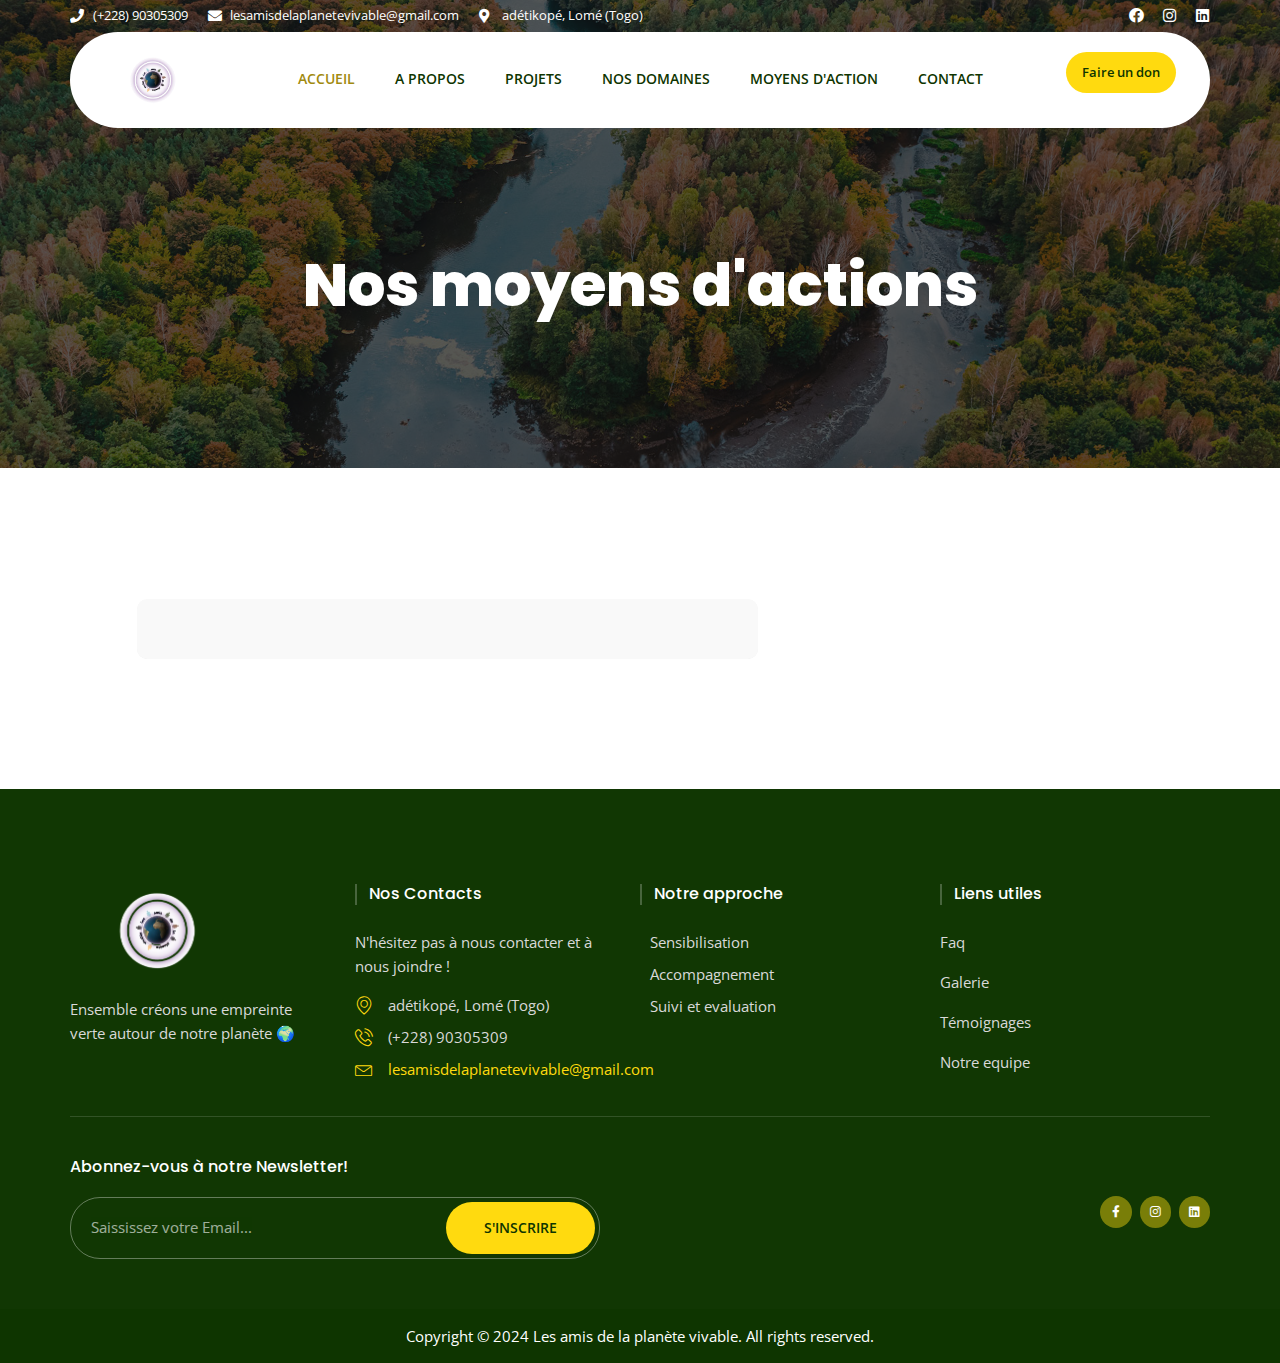
==== approches.html @ 86dd542f "pusher" ====
<!doctype html>
<html lang="en-US">
<head>
	<meta charset="UTF-8">
	<meta name="viewport" content="width=device-width, initial-scale=1">
    <meta http-equiv="content-type" content="text/html;charset=UTF-8" />
    <meta name='robots' content='max-image-preview:large' />
    <meta name="generator" content="WordPress 6.5.3" />
    <meta name="generator" content="WooCommerce 8.8.3" />
    <meta name="msapplication-TileImage" content="https://demo.bosathemes.com/environ/wp-content/uploads/sites/32/2022/08/environ-fabicon-300x300.png" />
    <meta name="generator" content="Elementor 3.21.5; features: e_optimized_assets_loading, e_optimized_css_loading, additional_custom_breakpoints; settings: css_print_method-external, google_font-enabled, font_display-auto">
	<title>APV - méthodes d'approches</title>
    <link rel="profile" href="https://gmpg.org/xfn/11">
    <link rel="alternate" type="application/rss+xml" title="Environ - Environment Charity Elementor Template Kit &raquo; Feed" href="../../feed/index.html" />
    <link rel='stylesheet' id='template-kit-export-css' href='wp-content/plugins/template-kit-export/public/assets/css/template-kit-export-public.min365c.css?ver=1.0.21' media='all' />
    <link rel='stylesheet' id='woocommerce-layout-css' href='wp-content/plugins/woocommerce/assets/css/woocommerce-layout27f0.css?ver=8.8.3' media='all' />
    <link rel='stylesheet' id='woocommerce-smallscreen-css' href='wp-content/plugins/woocommerce/assets/css/woocommerce-smallscreen27f0.css?ver=8.8.3' media='only screen and (max-width: 768px)' />
    <link rel='stylesheet' id='woocommerce-general-css' href='wp-content/plugins/woocommerce/assets/css/woocommerce27f0.css?ver=8.8.3' media='all' />
    <link rel='stylesheet' id='hello-elementor-css' href='wp-content/themes/hello-elementor/style.min41fe.css?ver=3.0.1' media='all' />
    <link rel='stylesheet' id='hello-elementor-theme-style-css' href='wp-content/themes/hello-elementor/theme.min41fe.css?ver=3.0.1' media='all' />
    <link rel='stylesheet' id='hello-elementor-header-footer-css' href='wp-content/themes/hello-elementor/header-footer.min41fe.css?ver=3.0.1' media='all' />
    <link rel='stylesheet' id='elementor-frontend-css' href='wp-content/plugins/elementor/assets/css/frontend-lite.min63aa.css?ver=3.21.5' media='all' />
    <link rel='stylesheet' id='elementor-post-17-css' href='wp-content/uploads/sites/32/elementor/css/post-17d940.css?ver=1673350369' media='all' />
    <link rel='stylesheet' id='elementor-icons-css' href='wp-content/plugins/elementor/assets/lib/eicons/css/elementor-icons.mind54b.css?ver=5.29.0' media='all' />
    <link rel='stylesheet' id='swiper-css' href='wp-content/plugins/elementor/assets/lib/swiper/v8/css/swiper.min94a4.css?ver=8.4.5' media='all' />
    <link rel='stylesheet' id='elementor-pro-css' href='wp-content/plugins/elementor-pro/assets/css/frontend-lite.min08e6.css?ver=3.21.2' media='all' />
    <link rel='stylesheet' id='elementor-post-519-css' href='wp-content/uploads/sites/32/elementor/css/post-519827a.css?ver=1673796291' media='all' />
    <link rel='stylesheet' id='elementor-post-50-css' href='wp-content/uploads/sites/32/elementor/css/post-505482.css?ver=1673350370' media='all' />
    <link rel='stylesheet' id='elementor-post-53-css' href='wp-content/uploads/sites/32/elementor/css/post-535482.css?ver=1673350370' media='all' />
    <link rel='stylesheet' id='elementor-icons-ekiticons-css' href='wp-content/plugins/elementskit-lite/modules/elementskit-icon-pack/assets/css/ekiticonsaeb9.css?ver=3.1.4' media='all' />
    <link rel='stylesheet' id='ekit-widget-styles-css' href='wp-content/plugins/elementskit-lite/widgets/init/assets/css/widget-stylesaeb9.css?ver=3.1.4' media='all' />
    <link rel='stylesheet' id='ekit-responsive-css' href='wp-content/plugins/elementskit-lite/widgets/init/assets/css/responsiveaeb9.css?ver=3.1.4' media='all' />
    <link rel='stylesheet' id='google-fonts-1-css' href='https://fonts.googleapis.com/css?family=Poppins%3A100%2C100italic%2C200%2C200italic%2C300%2C300italic%2C400%2C400italic%2C500%2C500italic%2C600%2C600italic%2C700%2C700italic%2C800%2C800italic%2C900%2C900italic%7COpen+Sans%3A100%2C100italic%2C200%2C200italic%2C300%2C300italic%2C400%2C400italic%2C500%2C500italic%2C600%2C600italic%2C700%2C700italic%2C800%2C800italic%2C900%2C900italic&amp;display=auto&amp;ver=6.5.3' media='all' />
    <link rel='stylesheet' id='elementor-icons-shared-0-css' href='wp-content/plugins/elementor/assets/lib/font-awesome/css/fontawesome.min52d5.css?ver=5.15.3' media='all' />
    <link rel='stylesheet' id='elementor-icons-fa-solid-css' href='wp-content/plugins/elementor/assets/lib/font-awesome/css/solid.min52d5.css?ver=5.15.3' media='all' />
    <link rel='stylesheet' id='elementor-icons-fa-brands-css' href='wp-content/plugins/elementor/assets/lib/font-awesome/css/brands.min52d5.css?ver=5.15.3' media='all' />
    <link rel="preconnect" href="https://fonts.gstatic.com/" crossorigin><script src="wp-includes/js/jquery/jquery.minf43b.js?ver=3.7.1" id="jquery-core-js"></script>
    <link rel="icon" href="img/LGA.jpg" sizes="32x32" />
    <link rel="icon" href="img/LGA.jpg" sizes="192x192" />
    <link rel="apple-touch-icon" href="wp-content/uploads/sites/32/2022/08/environ-fabicon-300x300.png" />
    <link rel="https://api.w.org/" href="wp-json/index.html" /><link rel="EditURI" type="application/rsd+xml" title="RSD" href="../../xmlrpc0db0.html?rsd" />
    <link rel="canonical" href="index.html" />
    <link rel='shortlink' href='../../indexcc08.html?p=519' />
    <link rel="alternate" type="application/json+oembed" href="wp-json/oembed/1.0/embed3866.json?url=https%3A%2F%2Fdemo.bosathemes.com%2Fenviron%2Ftemplate-kit%2Fcareer-detail%2F" />
    <link rel="alternate" type="text/xml+oembed" href="wp-json/oembed/1.0/embed9140?url=https%3A%2F%2Fdemo.bosathemes.com%2Fenviron%2Ftemplate-kit%2Fcareer-detail%2F&amp;format=xml" />
    <script>
        window._wpemojiSettings = {"baseUrl":"https:\/\/s.w.org\/images\/core\/emoji\/15.0.3\/72x72\/","ext":".png","svgUrl":"https:\/\/s.w.org\/images\/core\/emoji\/15.0.3\/svg\/","svgExt":".svg","source":{"concatemoji":"https:\/\/demo.bosathemes.com\/environ\/wp-includes\/js\/wp-emoji-release.min.js?ver=6.5.3"}};
        !function(i,n){var o,s,e;function c(e){try{var t={supportTests:e,timestamp:(new Date).valueOf()};sessionStorage.setItem(o,JSON.stringify(t))}catch(e){}}function p(e,t,n){e.clearRect(0,0,e.canvas.width,e.canvas.height),e.fillText(t,0,0);var t=new Uint32Array(e.getImageData(0,0,e.canvas.width,e.canvas.height).data),r=(e.clearRect(0,0,e.canvas.width,e.canvas.height),e.fillText(n,0,0),new Uint32Array(e.getImageData(0,0,e.canvas.width,e.canvas.height).data));return t.every(function(e,t){return e===r[t]})}function u(e,t,n){switch(t){case"flag":return n(e,"\ud83c\udff3\ufe0f\u200d\u26a7\ufe0f","\ud83c\udff3\ufe0f\u200b\u26a7\ufe0f")?!1:!n(e,"\ud83c\uddfa\ud83c\uddf3","\ud83c\uddfa\u200b\ud83c\uddf3")&&!n(e,"\ud83c\udff4\udb40\udc67\udb40\udc62\udb40\udc65\udb40\udc6e\udb40\udc67\udb40\udc7f","\ud83c\udff4\u200b\udb40\udc67\u200b\udb40\udc62\u200b\udb40\udc65\u200b\udb40\udc6e\u200b\udb40\udc67\u200b\udb40\udc7f");case"emoji":return!n(e,"\ud83d\udc26\u200d\u2b1b","\ud83d\udc26\u200b\u2b1b")}return!1}function f(e,t,n){var r="undefined"!=typeof WorkerGlobalScope&&self instanceof WorkerGlobalScope?new OffscreenCanvas(300,150):i.createElement("canvas"),a=r.getContext("2d",{willReadFrequently:!0}),o=(a.textBaseline="top",a.font="600 32px Arial",{});return e.forEach(function(e){o[e]=t(a,e,n)}),o}function t(e){var t=i.createElement("script");t.src=e,t.defer=!0,i.head.appendChild(t)}"undefined"!=typeof Promise&&(o="wpEmojiSettingsSupports",s=["flag","emoji"],n.supports={everything:!0,everythingExceptFlag:!0},e=new Promise(function(e){i.addEventListener("DOMContentLoaded",e,{once:!0})}),new Promise(function(t){var n=function(){try{var e=JSON.parse(sessionStorage.getItem(o));if("object"==typeof e&&"number"==typeof e.timestamp&&(new Date).valueOf()<e.timestamp+604800&&"object"==typeof e.supportTests)return e.supportTests}catch(e){}return null}();if(!n){if("undefined"!=typeof Worker&&"undefined"!=typeof OffscreenCanvas&&"undefined"!=typeof URL&&URL.createObjectURL&&"undefined"!=typeof Blob)try{var e="postMessage("+f.toString()+"("+[JSON.stringify(s),u.toString(),p.toString()].join(",")+"));",r=new Blob([e],{type:"text/javascript"}),a=new Worker(URL.createObjectURL(r),{name:"wpTestEmojiSupports"});return void(a.onmessage=function(e){c(n=e.data),a.terminate(),t(n)})}catch(e){}c(n=f(s,u,p))}t(n)}).then(function(e){for(var t in e)n.supports[t]=e[t],n.supports.everything=n.supports.everything&&n.supports[t],"flag"!==t&&(n.supports.everythingExceptFlag=n.supports.everythingExceptFlag&&n.supports[t]);n.supports.everythingExceptFlag=n.supports.everythingExceptFlag&&!n.supports.flag,n.DOMReady=!1,n.readyCallback=function(){n.DOMReady=!0}}).then(function(){return e}).then(function(){var e;n.supports.everything||(n.readyCallback(),(e=n.source||{}).concatemoji?t(e.concatemoji):e.wpemoji&&e.twemoji&&(t(e.twemoji),t(e.wpemoji)))}))}((window,document),window._wpemojiSettings);
    </script>
    <style id='wp-emoji-styles-inline-css'>
        img.wp-smiley, img.emoji {
            display: inline !important;
            border: none !important;
            box-shadow: none !important;
            height: 1em !important;
            width: 1em !important;
            margin: 0 0.07em !important;
            vertical-align: -0.1em !important;
            background: none !important;
            padding: 0 !important;
        }
    </style>
    <style id='classic-theme-styles-inline-css'>
        .wp-block-button__link{color:#fff;background-color:#32373c;border-radius:9999px;box-shadow:none;text-decoration:none;padding:calc(.667em + 2px) calc(1.333em + 2px);font-size:1.125em}.wp-block-file__button{background:#32373c;color:#fff;text-decoration:none}
    </style>
    <style id='global-styles-inline-css'>
        body{--wp--preset--color--black: #000000;--wp--preset--color--cyan-bluish-gray: #abb8c3;--wp--preset--color--white: #ffffff;--wp--preset--color--pale-pink: #f78da7;--wp--preset--color--vivid-red: #cf2e2e;--wp--preset--color--luminous-vivid-orange: #ff6900;--wp--preset--color--luminous-vivid-amber: #fcb900;--wp--preset--color--light-green-cyan: #7bdcb5;--wp--preset--color--vivid-green-cyan: #00d084;--wp--preset--color--pale-cyan-blue: #8ed1fc;--wp--preset--color--vivid-cyan-blue: #0693e3;--wp--preset--color--vivid-purple: #9b51e0;--wp--preset--gradient--vivid-cyan-blue-to-vivid-purple: linear-gradient(135deg,rgba(6,147,227,1) 0%,rgb(155,81,224) 100%);--wp--preset--gradient--light-green-cyan-to-vivid-green-cyan: linear-gradient(135deg,rgb(122,220,180) 0%,rgb(0,208,130) 100%);--wp--preset--gradient--luminous-vivid-amber-to-luminous-vivid-orange: linear-gradient(135deg,rgba(252,185,0,1) 0%,rgba(255,105,0,1) 100%);--wp--preset--gradient--luminous-vivid-orange-to-vivid-red: linear-gradient(135deg,rgba(255,105,0,1) 0%,rgb(207,46,46) 100%);--wp--preset--gradient--very-light-gray-to-cyan-bluish-gray: linear-gradient(135deg,rgb(238,238,238) 0%,rgb(169,184,195) 100%);--wp--preset--gradient--cool-to-warm-spectrum: linear-gradient(135deg,rgb(74,234,220) 0%,rgb(151,120,209) 20%,rgb(207,42,186) 40%,rgb(238,44,130) 60%,rgb(251,105,98) 80%,rgb(254,248,76) 100%);--wp--preset--gradient--blush-light-purple: linear-gradient(135deg,rgb(255,206,236) 0%,rgb(152,150,240) 100%);--wp--preset--gradient--blush-bordeaux: linear-gradient(135deg,rgb(254,205,165) 0%,rgb(254,45,45) 50%,rgb(107,0,62) 100%);--wp--preset--gradient--luminous-dusk: linear-gradient(135deg,rgb(255,203,112) 0%,rgb(199,81,192) 50%,rgb(65,88,208) 100%);--wp--preset--gradient--pale-ocean: linear-gradient(135deg,rgb(255,245,203) 0%,rgb(182,227,212) 50%,rgb(51,167,181) 100%);--wp--preset--gradient--electric-grass: linear-gradient(135deg,rgb(202,248,128) 0%,rgb(113,206,126) 100%);--wp--preset--gradient--midnight: linear-gradient(135deg,rgb(2,3,129) 0%,rgb(40,116,252) 100%);--wp--preset--font-size--small: 13px;--wp--preset--font-size--medium: 20px;--wp--preset--font-size--large: 36px;--wp--preset--font-size--x-large: 42px;--wp--preset--spacing--20: 0.44rem;--wp--preset--spacing--30: 0.67rem;--wp--preset--spacing--40: 1rem;--wp--preset--spacing--50: 1.5rem;--wp--preset--spacing--60: 2.25rem;--wp--preset--spacing--70: 3.38rem;--wp--preset--spacing--80: 5.06rem;--wp--preset--shadow--natural: 6px 6px 9px rgba(0, 0, 0, 0.2);--wp--preset--shadow--deep: 12px 12px 50px rgba(0, 0, 0, 0.4);--wp--preset--shadow--sharp: 6px 6px 0px rgba(0, 0, 0, 0.2);--wp--preset--shadow--outlined: 6px 6px 0px -3px rgba(255, 255, 255, 1), 6px 6px rgba(0, 0, 0, 1);--wp--preset--shadow--crisp: 6px 6px 0px rgba(0, 0, 0, 1);}:where(.is-layout-flex){gap: 0.5em;}:where(.is-layout-grid){gap: 0.5em;}body .is-layout-flex{display: flex;}body .is-layout-flex{flex-wrap: wrap;align-items: center;}body .is-layout-flex > *{margin: 0;}body .is-layout-grid{display: grid;}body .is-layout-grid > *{margin: 0;}:where(.wp-block-columns.is-layout-flex){gap: 2em;}:where(.wp-block-columns.is-layout-grid){gap: 2em;}:where(.wp-block-post-template.is-layout-flex){gap: 1.25em;}:where(.wp-block-post-template.is-layout-grid){gap: 1.25em;}.has-black-color{color: var(--wp--preset--color--black) !important;}.has-cyan-bluish-gray-color{color: var(--wp--preset--color--cyan-bluish-gray) !important;}.has-white-color{color: var(--wp--preset--color--white) !important;}.has-pale-pink-color{color: var(--wp--preset--color--pale-pink) !important;}.has-vivid-red-color{color: var(--wp--preset--color--vivid-red) !important;}.has-luminous-vivid-orange-color{color: var(--wp--preset--color--luminous-vivid-orange) !important;}.has-luminous-vivid-amber-color{color: var(--wp--preset--color--luminous-vivid-amber) !important;}.has-light-green-cyan-color{color: var(--wp--preset--color--light-green-cyan) !important;}.has-vivid-green-cyan-color{color: var(--wp--preset--color--vivid-green-cyan) !important;}.has-pale-cyan-blue-color{color: var(--wp--preset--color--pale-cyan-blue) !important;}.has-vivid-cyan-blue-color{color: var(--wp--preset--color--vivid-cyan-blue) !important;}.has-vivid-purple-color{color: var(--wp--preset--color--vivid-purple) !important;}.has-black-background-color{background-color: var(--wp--preset--color--black) !important;}.has-cyan-bluish-gray-background-color{background-color: var(--wp--preset--color--cyan-bluish-gray) !important;}.has-white-background-color{background-color: var(--wp--preset--color--white) !important;}.has-pale-pink-background-color{background-color: var(--wp--preset--color--pale-pink) !important;}.has-vivid-red-background-color{background-color: var(--wp--preset--color--vivid-red) !important;}.has-luminous-vivid-orange-background-color{background-color: var(--wp--preset--color--luminous-vivid-orange) !important;}.has-luminous-vivid-amber-background-color{background-color: var(--wp--preset--color--luminous-vivid-amber) !important;}.has-light-green-cyan-background-color{background-color: var(--wp--preset--color--light-green-cyan) !important;}.has-vivid-green-cyan-background-color{background-color: var(--wp--preset--color--vivid-green-cyan) !important;}.has-pale-cyan-blue-background-color{background-color: var(--wp--preset--color--pale-cyan-blue) !important;}.has-vivid-cyan-blue-background-color{background-color: var(--wp--preset--color--vivid-cyan-blue) !important;}.has-vivid-purple-background-color{background-color: var(--wp--preset--color--vivid-purple) !important;}.has-black-border-color{border-color: var(--wp--preset--color--black) !important;}.has-cyan-bluish-gray-border-color{border-color: var(--wp--preset--color--cyan-bluish-gray) !important;}.has-white-border-color{border-color: var(--wp--preset--color--white) !important;}.has-pale-pink-border-color{border-color: var(--wp--preset--color--pale-pink) !important;}.has-vivid-red-border-color{border-color: var(--wp--preset--color--vivid-red) !important;}.has-luminous-vivid-orange-border-color{border-color: var(--wp--preset--color--luminous-vivid-orange) !important;}.has-luminous-vivid-amber-border-color{border-color: var(--wp--preset--color--luminous-vivid-amber) !important;}.has-light-green-cyan-border-color{border-color: var(--wp--preset--color--light-green-cyan) !important;}.has-vivid-green-cyan-border-color{border-color: var(--wp--preset--color--vivid-green-cyan) !important;}.has-pale-cyan-blue-border-color{border-color: var(--wp--preset--color--pale-cyan-blue) !important;}.has-vivid-cyan-blue-border-color{border-color: var(--wp--preset--color--vivid-cyan-blue) !important;}.has-vivid-purple-border-color{border-color: var(--wp--preset--color--vivid-purple) !important;}.has-vivid-cyan-blue-to-vivid-purple-gradient-background{background: var(--wp--preset--gradient--vivid-cyan-blue-to-vivid-purple) !important;}.has-light-green-cyan-to-vivid-green-cyan-gradient-background{background: var(--wp--preset--gradient--light-green-cyan-to-vivid-green-cyan) !important;}.has-luminous-vivid-amber-to-luminous-vivid-orange-gradient-background{background: var(--wp--preset--gradient--luminous-vivid-amber-to-luminous-vivid-orange) !important;}.has-luminous-vivid-orange-to-vivid-red-gradient-background{background: var(--wp--preset--gradient--luminous-vivid-orange-to-vivid-red) !important;}.has-very-light-gray-to-cyan-bluish-gray-gradient-background{background: var(--wp--preset--gradient--very-light-gray-to-cyan-bluish-gray) !important;}.has-cool-to-warm-spectrum-gradient-background{background: var(--wp--preset--gradient--cool-to-warm-spectrum) !important;}.has-blush-light-purple-gradient-background{background: var(--wp--preset--gradient--blush-light-purple) !important;}.has-blush-bordeaux-gradient-background{background: var(--wp--preset--gradient--blush-bordeaux) !important;}.has-luminous-dusk-gradient-background{background: var(--wp--preset--gradient--luminous-dusk) !important;}.has-pale-ocean-gradient-background{background: var(--wp--preset--gradient--pale-ocean) !important;}.has-electric-grass-gradient-background{background: var(--wp--preset--gradient--electric-grass) !important;}.has-midnight-gradient-background{background: var(--wp--preset--gradient--midnight) !important;}.has-small-font-size{font-size: var(--wp--preset--font-size--small) !important;}.has-medium-font-size{font-size: var(--wp--preset--font-size--medium) !important;}.has-large-font-size{font-size: var(--wp--preset--font-size--large) !important;}.has-x-large-font-size{font-size: var(--wp--preset--font-size--x-large) !important;}
        .wp-block-navigation a:where(:not(.wp-element-button)){color: inherit;}
        :where(.wp-block-post-template.is-layout-flex){gap: 1.25em;}:where(.wp-block-post-template.is-layout-grid){gap: 1.25em;}
        :where(.wp-block-columns.is-layout-flex){gap: 2em;}:where(.wp-block-columns.is-layout-grid){gap: 2em;}
        .wp-block-pullquote{font-size: 1.5em;line-height: 1.6;}
    </style>
    <style id='woocommerce-inline-inline-css'>
        .woocommerce form .form-row .required { visibility: visible; }
    </style>
    <script src="wp-includes/js/jquery/jquery-migrate.min5589.js?ver=3.4.1" id="jquery-migrate-js"></script>
    <script src="wp-content/plugins/template-kit-export/public/assets/js/template-kit-export-public.min365c.js?ver=1.0.21" id="template-kit-export-js"></script>
    <script src="wp-content/plugins/woocommerce/assets/js/jquery-blockui/jquery.blockUI.mince95.js?ver=2.7.0-wc.8.8.3" id="jquery-blockui-js" defer data-wp-strategy="defer"></script>
    <script id="wc-add-to-cart-js-extra">
        var wc_add_to_cart_params = {"ajax_url":"\/environ\/wp-admin\/admin-ajax.php","wc_ajax_url":"\/environ\/?wc-ajax=%%endpoint%%","i18n_view_cart":"View cart","cart_url":"https:\/\/demo.bosathemes.com\/environ\/cart\/","is_cart":"","cart_redirect_after_add":"no"};
    </script>
    <script src="wp-content/plugins/woocommerce/assets/js/frontend/add-to-cart.min27f0.js?ver=8.8.3" id="wc-add-to-cart-js" defer data-wp-strategy="defer"></script>
    <script src="wp-content/plugins/woocommerce/assets/js/js-cookie/js.cookie.mina39c.js?ver=2.1.4-wc.8.8.3" id="js-cookie-js" defer data-wp-strategy="defer"></script>
    <script id="woocommerce-js-extra">
        var woocommerce_params = {"ajax_url":"\/environ\/wp-admin\/admin-ajax.php","wc_ajax_url":"\/environ\/?wc-ajax=%%endpoint%%"};
    </script>
    <script src="wp-content/plugins/woocommerce/assets/js/frontend/woocommerce.min27f0.js?ver=8.8.3" id="woocommerce-js" defer data-wp-strategy="defer"></script>
	<noscript><style>.woocommerce-product-gallery{ opacity: 1 !important; }</style></noscript>
</head>


<body class="envato_tk_templates-template envato_tk_templates-template-elementor_header_footer single single-envato_tk_templates postid-519 wp-custom-logo theme-hello-elementor woocommerce-no-js elementor-default elementor-template-full-width elementor-kit-17 elementor-page elementor-page-519">
<a class="skip-link screen-reader-text" href="#content">Skip to content</a>

    <header data-elementor-type="header" data-elementor-id="50" class="elementor elementor-50 elementor-location-header" data-elementor-post-type="elementor_library">
        <section class="elementor-section elementor-top-section elementor-element elementor-element-e875bef elementor-section-boxed elementor-section-height-default elementor-section-height-default" data-id="e875bef" data-element_type="section">
            <div class="elementor-container elementor-column-gap-no">
                <div class="elementor-column elementor-col-100 elementor-top-column elementor-element elementor-element-16f5c14" data-id="16f5c14" data-element_type="column">
                    <div class="elementor-widget-wrap elementor-element-populated">
                        <section class="elementor-section elementor-inner-section elementor-element elementor-element-1e70003 elementor-section-boxed elementor-section-height-default elementor-section-height-default" data-id="1e70003" data-element_type="section">
                            <div class="elementor-container elementor-column-gap-no">
                                <div class="elementor-column elementor-col-50 elementor-inner-column elementor-element elementor-element-a0256be elementor-hidden-mobile" data-id="a0256be" data-element_type="column">
                                    <div class="elementor-widget-wrap elementor-element-populated">
                                        <div class="elementor-element elementor-element-b82e65f elementor-icon-list--layout-inline elementor-align-left elementor-mobile-align-center elementor-tablet-align-center elementor-list-item-link-full_width elementor-widget elementor-widget-icon-list" data-id="b82e65f" data-element_type="widget" data-widget_type="icon-list.default">
                                            <div class="elementor-widget-container">
                                                <link rel="stylesheet" href="wp-content/plugins/elementor/assets/css/widget-icon-list.min.css">
                                                <ul class="elementor-icon-list-items elementor-inline-items">
                                                    <li class="elementor-icon-list-item elementor-inline-item">
                                                        <a href="#">
                                                            <span class="elementor-icon-list-icon">
                                                                <i aria-hidden="true" class="fas fa-phone"></i>
                                                            </span>
                                                            <span class="elementor-icon-list-text">(+228) 90305309</span>
                                                        </a>
                                                    </li>
                                                    <li class="elementor-icon-list-item elementor-inline-item">
                                                        <a href="#">
                                                            <span class="elementor-icon-list-icon">
                                                                <i aria-hidden="true" class="fas fa-envelope"></i>
                                                            </span>
                                                            <span class="elementor-icon-list-text"><span class="__cf_email__" data-cfemail="9efdf1f3eefff0e7defaf1f3fff7f0b0fdf1f3">lesamisdelaplanetevivable@gmail.com</span></span>
                                                        </a>
                                                    </li>
                                                    <li class="elementor-icon-list-item elementor-inline-item">
                                                        <span class="elementor-icon-list-icon">
                                                            <i aria-hidden="true" class="fas fa-map-marker-alt"></i>
                                                        </span>
                                                        <span class="elementor-icon-list-text">adétikopé, Lomé (Togo)</span>
                                                    </li>
                                                </ul>
                                            </div>
                                        </div>
                                    </div>
                                </div>
                                <div class="elementor-column elementor-col-50 elementor-inner-column elementor-element elementor-element-faac864" data-id="faac864" data-element_type="column">
                                    <div class="elementor-widget-wrap elementor-element-populated">
                                        <div class="elementor-element elementor-element-3f39d0a e-grid-align-right e-grid-align-mobile-left elementor-widget__width-auto elementor-shape-rounded elementor-grid-0 elementor-widget elementor-widget-social-icons" data-id="3f39d0a" data-element_type="widget" data-widget_type="social-icons.default">
                                            <div class="elementor-widget-container">
                                                <style>
                                                    .elementor-widget-social-icons.elementor-grid-0 .elementor-widget-container,.elementor-widget-social-icons.elementor-grid-mobile-0 .elementor-widget-container,.elementor-widget-social-icons.elementor-grid-tablet-0 .elementor-widget-container{line-height:1;font-size:0}.elementor-widget-social-icons:not(.elementor-grid-0):not(.elementor-grid-tablet-0):not(.elementor-grid-mobile-0) .elementor-grid{display:inline-grid}.elementor-widget-social-icons .elementor-grid{grid-column-gap:var(--grid-column-gap,5px);grid-row-gap:var(--grid-row-gap,5px);grid-template-columns:var(--grid-template-columns);justify-content:var(--justify-content,center);justify-items:var(--justify-content,center)}.elementor-icon.elementor-social-icon{font-size:var(--icon-size,25px);line-height:var(--icon-size,25px);width:calc(var(--icon-size, 25px) + 2 * var(--icon-padding, .5em));height:calc(var(--icon-size, 25px) + 2 * var(--icon-padding, .5em))}.elementor-social-icon{--e-social-icon-icon-color:#fff;display:inline-flex;background-color:#69727d;align-items:center;justify-content:center;text-align:center;cursor:pointer}.elementor-social-icon i{color:var(--e-social-icon-icon-color)}.elementor-social-icon svg{fill:var(--e-social-icon-icon-color)}.elementor-social-icon:last-child{margin:0}.elementor-social-icon:hover{opacity:.9;color:#fff}.elementor-social-icon-android{background-color:#a4c639}.elementor-social-icon-apple{background-color:#999}.elementor-social-icon-behance{background-color:#1769ff}.elementor-social-icon-bitbucket{background-color:#205081}.elementor-social-icon-codepen{background-color:#000}.elementor-social-icon-delicious{background-color:#39f}.elementor-social-icon-deviantart{background-color:#05cc47}.elementor-social-icon-digg{background-color:#005be2}.elementor-social-icon-dribbble{background-color:#ea4c89}.elementor-social-icon-elementor{background-color:#d30c5c}.elementor-social-icon-envelope{background-color:#ea4335}.elementor-social-icon-facebook,.elementor-social-icon-facebook-f{background-color:#3b5998}.elementor-social-icon-flickr{background-color:#0063dc}.elementor-social-icon-foursquare{background-color:#2d5be3}.elementor-social-icon-free-code-camp,.elementor-social-icon-freecodecamp{background-color:#006400}.elementor-social-icon-github{background-color:#333}.elementor-social-icon-gitlab{background-color:#e24329}.elementor-social-icon-globe{background-color:#69727d}.elementor-social-icon-google-plus,.elementor-social-icon-google-plus-g{background-color:#dd4b39}.elementor-social-icon-houzz{background-color:#7ac142}.elementor-social-icon-instagram{background-color:#262626}.elementor-social-icon-jsfiddle{background-color:#487aa2}.elementor-social-icon-link{background-color:#818a91}.elementor-social-icon-linkedin,.elementor-social-icon-linkedin-in{background-color:#0077b5}.elementor-social-icon-medium{background-color:#00ab6b}.elementor-social-icon-meetup{background-color:#ec1c40}.elementor-social-icon-mixcloud{background-color:#273a4b}.elementor-social-icon-odnoklassniki{background-color:#f4731c}.elementor-social-icon-pinterest{background-color:#bd081c}.elementor-social-icon-product-hunt{background-color:#da552f}.elementor-social-icon-reddit{background-color:#ff4500}.elementor-social-icon-rss{background-color:#f26522}.elementor-social-icon-shopping-cart{background-color:#4caf50}.elementor-social-icon-skype{background-color:#00aff0}.elementor-social-icon-slideshare{background-color:#0077b5}.elementor-social-icon-snapchat{background-color:#fffc00}.elementor-social-icon-soundcloud{background-color:#f80}.elementor-social-icon-spotify{background-color:#2ebd59}.elementor-social-icon-stack-overflow{background-color:#fe7a15}.elementor-social-icon-steam{background-color:#00adee}.elementor-social-icon-stumbleupon{background-color:#eb4924}.elementor-social-icon-telegram{background-color:#2ca5e0}.elementor-social-icon-threads{background-color:#000}.elementor-social-icon-thumb-tack{background-color:#1aa1d8}.elementor-social-icon-tripadvisor{background-color:#589442}.elementor-social-icon-tumblr{background-color:#35465c}.elementor-social-icon-twitch{background-color:#6441a5}.elementor-social-icon-twitter{background-color:#1da1f2}.elementor-social-icon-viber{background-color:#665cac}.elementor-social-icon-vimeo{background-color:#1ab7ea}.elementor-social-icon-vk{background-color:#45668e}.elementor-social-icon-weibo{background-color:#dd2430}.elementor-social-icon-weixin{background-color:#31a918}.elementor-social-icon-whatsapp{background-color:#25d366}.elementor-social-icon-wordpress{background-color:#21759b}.elementor-social-icon-x-twitter{background-color:#000}.elementor-social-icon-xing{background-color:#026466}.elementor-social-icon-yelp{background-color:#af0606}.elementor-social-icon-youtube{background-color:#cd201f}.elementor-social-icon-500px{background-color:#0099e5}.elementor-shape-rounded .elementor-icon.elementor-social-icon{border-radius:10%}.elementor-shape-circle .elementor-icon.elementor-social-icon{border-radius:50%}
                                                </style>
                                                <div class="elementor-social-icons-wrapper elementor-grid">
                                                    <span class="elementor-grid-item">
                                                        <a class="elementor-icon elementor-social-icon elementor-social-icon-facebook elementor-repeater-item-98d2d38" href="https://www.facebook.com/profile.php?id=100069720733226" target="_blank">
                                                            <span class="elementor-screen-only">Facebook</span>
                                                            <i class="fab fa-facebook"></i>
                                                        </a>
                                                    </span>
                                                    <span class="elementor-grid-item">
                                                        <a class="elementor-icon elementor-social-icon elementor-social-icon-instagram elementor-repeater-item-2841575" href="https://instagram.com/les_amis_de_la_planete_vivable?igshid=MjEwN2IyYWYwYw==" target="_blank">
                                                            <span class="elementor-screen-only">Instagram</span>
                                                            <i class="fab fa-instagram"></i>
                                                        </a>
                                                    </span>
                                                    <span class="elementor-grid-item">
                                                        <a class="elementor-icon elementor-social-icon elementor-social-icon-linkedin elementor-repeater-item-5545b7f" href="https://www.linkedin.com/company/les-amis-de-la-plan%C3%A8te-vivable/" target="_blank">
                                                            <span class="elementor-screen-only">Linkedin</span>
                                                            <i class="fab fa-linkedin"></i>
                                                        </a>
                                                    </span>
                                                </div>
                                            </div>
                                        </div>

                                    </div>
                                </div>
                            </div>
                        </section>
                        <section class="elementor-section elementor-inner-section elementor-element elementor-element-9b2c1a4 elementor-section-boxed elementor-section-height-default elementor-section-height-default" data-id="9b2c1a4" data-element_type="section" data-settings="{&quot;background_background&quot;:&quot;classic&quot;}">
                            <div class="elementor-background-overlay"></div>
                            <div class="elementor-container elementor-column-gap-no">
                                <div class="elementor-column elementor-col-33 elementor-inner-column elementor-element elementor-element-0b0ca45" data-id="0b0ca45" data-element_type="column">
                                    <div class="elementor-widget-wrap elementor-element-populated">
                                        <div class="elementor-element elementor-element-e556beb elementor-widget elementor-widget-theme-site-logo elementor-widget-image" data-id="e556beb" data-element_type="widget" data-widget_type="theme-site-logo.default">
                                            <div class="elementor-widget-container">
                                                <style>
                                                    .elementor-widget-image{text-align:center}.elementor-widget-image a{display:inline-block}.elementor-widget-image a img[src$=".svg"]{width:48px}.elementor-widget-image img{vertical-align:middle;display:inline-block}
                                                </style>
                                                <a href="index.html">
                                                    <img width="100" height="130" src="img/LG_ASS.png" class="attachment-full size-full wp-image-707" alt="" />
                                                </a>
                                            </div>
                                        </div>
                                    </div>
                                </div>
                                <div class="elementor-column elementor-col-33 elementor-inner-column elementor-element elementor-element-1939cf1" data-id="1939cf1" data-element_type="column">
                                    <div class="elementor-widget-wrap elementor-element-populated">
                                        <div class="elementor-element elementor-element-8a2700f elementor-nav-menu__align-center elementor-nav-menu--stretch elementor-nav-menu__text-align-center elementor-nav-menu--dropdown-tablet elementor-nav-menu--toggle elementor-nav-menu--burger elementor-widget elementor-widget-nav-menu" data-id="8a2700f" data-element_type="widget" data-settings="{&quot;full_width&quot;:&quot;stretch&quot;,&quot;layout&quot;:&quot;horizontal&quot;,&quot;submenu_icon&quot;:{&quot;value&quot;:&quot;&lt;i class=\&quot;fas fa-caret-down\&quot;&gt;&lt;\/i&gt;&quot;,&quot;library&quot;:&quot;fa-solid&quot;},&quot;toggle&quot;:&quot;burger&quot;}" data-widget_type="nav-menu.default">
                                            <div class="elementor-widget-container">
                                                <link rel="stylesheet" href="wp-content/plugins/elementor-pro/assets/css/widget-nav-menu.min.css">
                                                <nav class="elementor-nav-menu--main elementor-nav-menu__container elementor-nav-menu--layout-horizontal e--pointer-none">
                                                    <ul id="menu-1-8a2700f" class="elementor-nav-menu">
                                                        <li class="menu-item menu-item-type-custom menu-item-object-custom current-menu-item menu-item-74">
                                                            <a href="index.html" aria-current="page" class="elementor-item elementor-item-active">ACCUEIL</a>
                                                        </li>
                                                        <li class="menu-item menu-item-type-custom menu-item-object-custom menu-item-75">
                                                            <a href="#" class="elementor-item">A PROPOS</a>
                                                        </li>
                                                        <li class="menu-item menu-item-type-custom menu-item-object-custom menu-item-75">
                                                            <a href="projets.html" class="elementor-item">PROJETS</a>
                                                        </li>
                                                        <li class="menu-item menu-item-type-custom menu-item-object-custom menu-item-78">
                                                            <a href="domaines.html" class="elementor-item">NOS DOMAINES</a>
                                                        </li>
                                                        <li class="menu-item menu-item-type-custom menu-item-object-custom menu-item-has-children menu-item-80">
                                                            <a href="#" class="elementor-item">MOYENS D'ACTION</a>
                                                        </li>
                                                        <li class="menu-item menu-item-type-custom menu-item-object-custom menu-item-79">
                                                            <a href="contact.html" class="elementor-item">CONTACT</a>
                                                        </li>
                                                    </ul>
                                                </nav>
                                                
                                                <div class="elementor-menu-toggle" role="button" tabindex="0" aria-label="Menu Toggle" aria-expanded="false">
                                                    <i aria-hidden="true" role="presentation" class="elementor-menu-toggle__icon--open eicon-menu-bar"></i>
                                                    <i aria-hidden="true" role="presentation" class="elementor-menu-toggle__icon--close eicon-close"></i>
                                                    <span class="elementor-screen-only">Menu</span>
                                                </div>
                                                <nav class="elementor-nav-menu--dropdown elementor-nav-menu__container" aria-hidden="true">
                                                    <ul id="menu-2-8a2700f" class="elementor-nav-menu">
                                                        <li class="menu-item menu-item-type-custom menu-item-object-custom current-menu-item menu-item-74">
                                                            <a href="index.html" aria-current="page" class="elementor-item elementor-item-active" tabindex="-1">ACCUEIL</a>
                                                        </li>
                                                        <li class="menu-item menu-item-type-custom menu-item-object-custom menu-item-has-children menu-item-77">
                                                            <a href="#" class="elementor-item elementor-item-anchor" tabindex="-1">A PROPOS</a>
                                                            <ul class="sub-menu elementor-nav-menu--dropdown">
                                                                <li class="menu-item menu-item-type-custom menu-item-object-custom menu-item-721">
                                                                    <a href="projets.html" class="elementor-sub-item" tabindex="-1">PROJETS</a>
                                                                </li>
                                                                <li class="menu-item menu-item-type-custom menu-item-object-custom menu-item-722">
                                                                    <a href="#" class="elementor-sub-item" tabindex="-1">NOS DOMAINES</a>
                                                                </li>
                                                                <li class="menu-item menu-item-type-custom menu-item-object-custom menu-item-76">
                                                                    <a href="#" class="elementor-sub-item" tabindex="-1">Domaines d'activités</a>
                                                                </li>
                                                                <li class="menu-item menu-item-type-custom menu-item-object-custom menu-item-720">
                                                                    <a href="#" class="elementor-sub-item" tabindex="-1">Notre équipe</a>
                                                                </li>
                                                                <li class="menu-item menu-item-type-custom menu-item-object-custom menu-item-725">
                                                                    <a href="#" class="elementor-sub-item" tabindex="-1">Nos partenaires</a>
                                                                </li>
                                                                <li class="menu-item menu-item-type-custom menu-item-object-custom menu-item-726">
                                                                    <a href="#" class="elementor-sub-item" tabindex="-1">Témoignages</a>
                                                                </li>
                                                                <li class="menu-item menu-item-type-custom menu-item-object-custom menu-item-723">
                                                                    <a href="#" class="elementor-sub-item" tabindex="-1">Faq</a>
                                                                </li>
                                                            </ul>
                                                        </li>
                                                        <li class="menu-item menu-item-type-custom menu-item-object-custom menu-item-75">
                                                            <a href="#" class="elementor-item" tabindex="-1">GALERIE</a>
                                                        </li>
                                                        <li class="menu-item menu-item-type-custom menu-item-object-custom menu-item-78">
                                                            <a href="#" class="elementor-item" tabindex="-1">BLOG</a>
                                                        </li>
                                                        <li class="menu-item menu-item-type-custom menu-item-object-custom menu-item-has-children menu-item-80">
                                                            <a href="#" class="elementor-item elementor-item-anchor" tabindex="-1">NOS REALISATIONS</a>
                                                            <ul class="sub-menu elementor-nav-menu--dropdown">
                                                                <li class="menu-item menu-item-type-custom menu-item-object-custom menu-item-733">
                                                                    <a href="#" class="elementor-sub-item" tabindex="-1">Les amis de la planète vivable</a>
                                                                </li>
                                                                <li class="menu-item menu-item-type-custom menu-item-object-custom menu-item-734">
                                                                    <a href="#" class="elementor-sub-item" tabindex="-1">Engaged for green and cool planet</a>
                                                                </li>
                                                            </ul>
                                                        </li>
                                                        <li class="menu-item menu-item-type-custom menu-item-object-custom menu-item-79">
                                                            <a href="contact.html" class="elementor-item" tabindex="-1">CONTACT</a>
                                                        </li>
                                                    </ul>
                                                </nav>
                                            </div>
                                        </div>
                                    </div>
                                </div>
                                <div class="elementor-column elementor-col-33 elementor-inner-column elementor-element elementor-element-8d837e2" data-id="8d837e2" data-element_type="column">
                                    <div class="elementor-widget-wrap elementor-element-populated">
                                        <div class="elementor-element elementor-element-2fb6909 elementor-align-right elementor-mobile-align-justify elementor-widget elementor-widget-button" data-id="2fb6909" data-element_type="widget" data-widget_type="button.default">
                                            <div class="elementor-widget-container">
                                                <div class="elementor-button-wrapper">
                                                    <a class="elementor-button elementor-button-link elementor-size-sm" href="#">
                                                        <span class="elementor-button-content-wrapper">
                                                            <span class="elementor-button-text">Faire un don</span>
                                                        </span>
                                                    </a>
                                                </div>
                                            </div>
                                        </div>
                                    </div>
                                </div>
                            </div>
                        </section>
                    </div>
                </div>
            </div>
        </section>
    </header>

	<div data-elementor-type="wp-post" data-elementor-id="519" class="elementor elementor-519" data-elementor-post-type="envato_tk_templates">
		<section class="elementor-section elementor-top-section elementor-element elementor-element-a1ffb0d elementor-section-height-min-height elementor-section-content-middle elementor-section-boxed elementor-section-height-default elementor-section-items-middle" data-id="a1ffb0d" data-element_type="section" data-settings="{&quot;background_background&quot;:&quot;classic&quot;}" style="background-image: url(img/img1.jpg);">
			<div class="elementor-background-overlay"></div>
			<div class="elementor-container elementor-column-gap-no">
				<div class="elementor-column elementor-col-100 elementor-top-column elementor-element elementor-element-78d9adf" data-id="78d9adf" data-element_type="column" data-settings="{&quot;background_background&quot;:&quot;classic&quot;}">
			        <div class="elementor-widget-wrap elementor-element-populated">
						<div class="elementor-element elementor-element-d1554a1 elementor-widget elementor-widget-heading" data-id="d1554a1" data-element_type="widget" data-widget_type="heading.default">
				            <div class="elementor-widget-container">
			                    <style>
                                    .elementor-heading-title{padding:0;margin:0;line-height:1}.elementor-widget-heading .elementor-heading-title[class*=elementor-size-]>a{color:inherit;font-size:inherit;line-height:inherit}.elementor-widget-heading .elementor-heading-title.elementor-size-small{font-size:15px}.elementor-widget-heading .elementor-heading-title.elementor-size-medium{font-size:19px}.elementor-widget-heading .elementor-heading-title.elementor-size-large{font-size:29px}.elementor-widget-heading .elementor-heading-title.elementor-size-xl{font-size:39px}.elementor-widget-heading .elementor-heading-title.elementor-size-xxl{font-size:59px}
                                </style>
                                <h1 class="elementor-heading-title elementor-size-default">Nos moyens d'actions</h1>
                            </div>
				        </div>
					</div>
		        </div>
			</div>
		</section>
            
		<section class="elementor-section elementor-top-section elementor-element elementor-element-22fdd10a elementor-reverse-tablet elementor-reverse-mobile elementor-section-boxed elementor-section-height-default elementor-section-height-default" data-id="22fdd10a" data-element_type="section">
			<div class="elementor-container elementor-column-gap-no">
				<div class="elementor-column elementor-col-50 elementor-top-column elementor-element elementor-element-62181281" data-id="62181281" data-element_type="column">
			        <div class="elementor-widget-wrap elementor-element-populated">
						<section class="elementor-section elementor-inner-section elementor-element elementor-element-395523f elementor-section-boxed elementor-section-height-default elementor-section-height-default" data-id="395523f" data-element_type="section">
						    <div class="elementor-container elementor-column-gap-default">
					            <div class="elementor-column elementor-col-100 elementor-inner-column elementor-element elementor-element-5b704dee" data-id="5b704dee" data-element_type="column" data-settings="{&quot;background_background&quot;:&quot;classic&quot;}">
                                </div>
					        </div>
		                </section>
					</div>
		        </div>
            </div>
			<div class="elementor-column elementor-col-50 elementor-top-column elementor-element elementor-element-16c1544a" data-id="16c1544a" data-element_type="column">
			    <div class="elementor-widget-wrap elementor-element-populated">
                    <div class="elementor-element elementor-element-14f6c814 elementor-tabs-view-horizontal elementor-widget elementor-widget-tabs" data-id="14f6c814" data-element_type="widget" data-widget_type="tabs.default">
                        <div class="elementor-widget-container">
                            <style>/*! elementor - v3.21.0 - 08-05-2024 */
                                .elementor-widget-tabs.elementor-tabs-view-vertical .elementor-tabs-wrapper{width:25%;flex-shrink:0}.elementor-widget-tabs.elementor-tabs-view-vertical .elementor-tab-desktop-title.elementor-active{border-inline-end-style:none}.elementor-widget-tabs.elementor-tabs-view-vertical .elementor-tab-desktop-title.elementor-active:after,.elementor-widget-tabs.elementor-tabs-view-vertical .elementor-tab-desktop-title.elementor-active:before{height:999em;width:0;right:0;border-inline-end-style:solid}.elementor-widget-tabs.elementor-tabs-view-vertical .elementor-tab-desktop-title.elementor-active:before{top:0;transform:translateY(-100%)}.elementor-widget-tabs.elementor-tabs-view-vertical .elementor-tab-desktop-title.elementor-active:after{top:100%}.elementor-widget-tabs.elementor-tabs-view-horizontal .elementor-tab-desktop-title{display:table-cell}.elementor-widget-tabs.elementor-tabs-view-horizontal .elementor-tab-desktop-title.elementor-active{border-bottom-style:none}.elementor-widget-tabs.elementor-tabs-view-horizontal .elementor-tab-desktop-title.elementor-active:after,.elementor-widget-tabs.elementor-tabs-view-horizontal .elementor-tab-desktop-title.elementor-active:before{bottom:0;height:0;width:999em;border-bottom-style:solid}.elementor-widget-tabs.elementor-tabs-view-horizontal .elementor-tab-desktop-title.elementor-active:before{right:100%}.elementor-widget-tabs.elementor-tabs-view-horizontal .elementor-tab-desktop-title.elementor-active:after{left:100%}.elementor-widget-tabs .elementor-tab-content,.elementor-widget-tabs .elementor-tab-title,.elementor-widget-tabs .elementor-tab-title:after,.elementor-widget-tabs .elementor-tab-title:before,.elementor-widget-tabs .elementor-tabs-content-wrapper{border:1px #d5d8dc}.elementor-widget-tabs .elementor-tabs{text-align:start}.elementor-widget-tabs .elementor-tabs-wrapper{overflow:hidden}.elementor-widget-tabs .elementor-tab-title{cursor:pointer;outline:var(--focus-outline,none)}.elementor-widget-tabs .elementor-tab-desktop-title{position:relative;padding:20px 25px;font-weight:700;line-height:1;border:solid transparent}.elementor-widget-tabs .elementor-tab-desktop-title.elementor-active{border-color:#d5d8dc}.elementor-widget-tabs .elementor-tab-desktop-title.elementor-active:after,.elementor-widget-tabs .elementor-tab-desktop-title.elementor-active:before{display:block;content:"";position:absolute}.elementor-widget-tabs .elementor-tab-desktop-title:focus-visible{border:1px solid #000}.elementor-widget-tabs .elementor-tab-mobile-title{padding:10px;cursor:pointer}.elementor-widget-tabs .elementor-tab-content{padding:20px;display:none}@media (max-width:767px){.elementor-tabs .elementor-tab-content,.elementor-tabs .elementor-tab-title{border-style:solid solid none}.elementor-tabs .elementor-tabs-wrapper{display:none}.elementor-tabs .elementor-tabs-content-wrapper{border-bottom-style:solid}.elementor-tabs .elementor-tab-content{padding:10px}}@media (min-width:768px){.elementor-widget-tabs.elementor-tabs-view-vertical .elementor-tabs{display:flex}.elementor-widget-tabs.elementor-tabs-view-vertical .elementor-tabs-wrapper{flex-direction:column}.elementor-widget-tabs.elementor-tabs-view-vertical .elementor-tabs-content-wrapper{flex-grow:1;border-style:solid solid solid none}.elementor-widget-tabs.elementor-tabs-view-horizontal .elementor-tab-content{border-style:none solid solid}.elementor-widget-tabs.elementor-tabs-alignment-center .elementor-tabs-wrapper,.elementor-widget-tabs.elementor-tabs-alignment-end .elementor-tabs-wrapper,.elementor-widget-tabs.elementor-tabs-alignment-stretch .elementor-tabs-wrapper{display:flex}.elementor-widget-tabs.elementor-tabs-alignment-center .elementor-tabs-wrapper{justify-content:center}.elementor-widget-tabs.elementor-tabs-alignment-end .elementor-tabs-wrapper{justify-content:flex-end}.elementor-widget-tabs.elementor-tabs-alignment-stretch.elementor-tabs-view-horizontal .elementor-tab-title{width:100%}.elementor-widget-tabs.elementor-tabs-alignment-stretch.elementor-tabs-view-vertical .elementor-tab-title{height:100%}.elementor-tabs .elementor-tab-mobile-title{display:none}}
                            </style>
                            <div class="container" style="max-width: 1500px; margin: auto; padding: 20px;">
                                <div class="row justify-content-center" style="display: flex; justify-content: center;">
                                    <div class="col-lg-10" style="flex: 0 0 83.333333%; max-width: 83.333333%;">
                                        <div class="elementor-tabs" style="width: 100%; border-radius: 10px; overflow: hidden;">
                                            <div class="elementor-tabs-content-wrapper" role="tablist" aria-orientation="vertical" style="background-color: #f9f9f9; padding: 30px; border-radius: 10px; box-shadow: 0 4px 12px rgba(0, 0, 0, 0.1);">
                                                <div id="elementor-tab-content-3511" class="elementor-tab-content elementor-clearfix" data-tab="1" role="tabpanel" aria-labelledby="elementor-tab-title-3511" tabindex="0" hidden="false" style="font-family: 'Arial', sans-serif; line-height: 1.6; color: #333;">
                                                    <h6 style="margin-bottom: 15px; font-weight: bold;">#Sensibilisation et la formation des populations à la base</h6>
                                                    <h6 style="margin-bottom: 15px; font-weight: bold;">#Identification et la promotion d'entreprises agroalimentaires en lien avec l'agriculture familiale</h6>
                                                    <h6 style="margin-bottom: 15px; font-weight: bold;">#Sensibilisations à l’égard des jeunes sur les possibilités d’employabilité</h6>
                                                    <h6 style="margin-bottom: 15px; font-weight: bold;">#Formation, l'accompagnement et le suivi-conseil des acteurs des systèmes d'accès au marché promus</h6>
                                                    <h6 style="margin-bottom: 15px; font-weight: bold;">#Elaboration et mise en œuvre des projets de promotion de l'agriculture familiale</h6>
                                                    <h6 style="margin-bottom: 15px; font-weight: bold;">#Des renforcements de capacités en rédaction et gestion de projets</h6>
                                                    <h6 style="margin-bottom: 15px; font-weight: bold;">#Réalisation et la participation à des évaluations de projets de promotion de l'agriculture familiale</h6>
                                                    <h6 style="margin-bottom: 15px; font-weight: bold;">#Sensibilisation contre la marginalisation et la discrimination féminine dans la société</h6>
                                                    <h6 style="margin-bottom: 15px; font-weight: bold;">#Négociation d'un cadre favorable au développement de l'agriculture familiale avec les pouvoirs publics</h6>
                                                    <h6 style="margin-bottom: 15px; font-weight: bold;">#Participation aux discussions locales et nationales afin de contribuer aux diverses stratégies gouvernementales liées à l'agriculture, aux petites et moyennes entreprises, ainsi qu'au développement économique en milieu rural</h6>
                                                    <h6 style="margin-bottom: 15px; font-weight: bold;">#Formation et l'accompagnement des collectivités locales dans la définition des plans de développement local et durable de leur territoire</h6>
                                                    <h6 style="margin-bottom: 15px; font-weight: bold;">#Réalisation d'actions qui répondent aux demandes formulées par les collectivités locales</h6>
                                                    <h6 style="margin-bottom: 15px; font-weight: bold;">#L’information du public par tous moyens autorisés par la loi sur les buts, les objectifs, les actions et les résultats de l'association</h6>
                                                    <h6 style="margin-bottom: 15px; font-weight: bold;">#Organisation des ateliers, des colloques, des séminaires, des conférences, des tables rondes, des rencontres</h6>
                                                    <h6 style="margin-bottom: 15px; font-weight: bold;">#Organisation des activités socioculturelles</h6>
                                                    <h6 style="margin-bottom: 15px; font-weight: bold;">#Identification, l’élaboration, l’exécution et le suivi-évaluation des projets en collaboration avec les communautés à la base et les collectivités</h6>
                                                    <h6 style="margin-bottom: 15px; font-weight: bold;">#Le lobbying et le plaidoyer</h6>
                                                    <h6 style="margin-bottom: 15px; font-weight: bold;">#Voyages ou visites d’échanges, de partage d’expériences et de compétences</h6>
                                                    <h6 style="margin-bottom: 15px; font-weight: bold;">#Création d’un bulletin d'information ou des prospectus</h6>
                                                    <h6 style="margin-bottom: 15px; font-weight: bold;">#Création d’un site web</h6>
                                                    <h6 style="margin-bottom: 15px; font-weight: bold;">#Participation à des émissions radiotélévisées</h6>
                                                    <h6 style="margin-bottom: 15px; font-weight: bold;">#Réponses à des appels à projets visant les objectifs de l’association</h6>
                                                    <h6 style="margin-bottom: 15px; font-weight: bold;">#Signature des partenariats pour la réalisation des objectifs de l’association</h6>
                                                </div>
                                            </div>
                                        </div>
                                    </div>
                                </div>
                            </div>
                        </div>
                    </div>
                </div>
            </div>
        </section>
    </div>

				<footer data-elementor-type="footer" data-elementor-id="53" class="elementor elementor-53 elementor-location-footer" data-elementor-post-type="elementor_library">
                    <footer class="elementor-section elementor-top-section elementor-element elementor-element-24a63e9 elementor-section-boxed elementor-section-height-default elementor-section-height-default" data-id="24a63e9" data-element_type="section" data-settings="{&quot;background_background&quot;:&quot;classic&quot;}">
                        <div class="elementor-background-overlay"></div>
                            <div class="elementor-container elementor-column-gap-no">
                                <div class="elementor-column elementor-col-100 elementor-top-column elementor-element elementor-element-84aacab" data-id="84aacab" data-element_type="column">
                                    <div class="elementor-widget-wrap elementor-element-populated">
                                        <section class="elementor-section elementor-inner-section elementor-element elementor-element-53a525e elementor-section-boxed elementor-section-height-default elementor-section-height-default" data-id="53a525e" data-element_type="section">
                                            <div class="elementor-container elementor-column-gap-no">
                                                <div class="elementor-column elementor-col-25 elementor-inner-column elementor-element elementor-element-71c0634" data-id="71c0634" data-element_type="column">
                                                    <div class="elementor-widget-wrap elementor-element-populated">
                                                        <div class="elementor-element elementor-element-d117ac8 elementor-widget elementor-widget-image" data-id="d117ac8" data-element_type="widget" data-widget_type="image.default">
                                                            <div class="elementor-widget-container">
                                                                <img width="165" height="50" src="img/LG_ASS.png" class="attachment-large size-large wp-image-711" alt="" />
                                                            </div>
                                                        </div>
                                                        <div class="elementor-element elementor-element-544fba8 elementor-widget elementor-widget-text-editor" data-id="544fba8" data-element_type="widget" data-widget_type="text-editor.default">
                                                            <div class="elementor-widget-container">
                                                                <p>Ensemble créons une empreinte verte autour de notre planète 🌍</p>
                                                            </div>
                                                        </div>
                                                    </div>
                                                </div>
                                                <div class="elementor-column elementor-col-25 elementor-inner-column elementor-element elementor-element-1822245" data-id="1822245" data-element_type="column">
                                                    <div class="elementor-widget-wrap elementor-element-populated">
                                                        <div class="elementor-element elementor-element-f68d517 elementor-widget-mobile__width-auto elementor-widget elementor-widget-heading" data-id="f68d517" data-element_type="widget" data-widget_type="heading.default">
                                                            <div class="elementor-widget-container">
                                                                <h6 class="elementor-heading-title elementor-size-default">Nos Contacts</h6>
                                                            </div>
                                                        </div>
                                                        <div class="elementor-element elementor-element-cd1bdec elementor-widget elementor-widget-text-editor" data-id="cd1bdec" data-element_type="widget" data-widget_type="text-editor.default">
                                                            <div class="elementor-widget-container">
                                                                <p>N'hésitez pas à nous contacter et à nous joindre !</p>
                                                            </div>
                                                        </div>
                                                        <div class="elementor-element elementor-element-f580798 elementor-mobile-align-center elementor-icon-list--layout-traditional elementor-list-item-link-full_width elementor-widget elementor-widget-icon-list" data-id="f580798" data-element_type="widget" data-widget_type="icon-list.default">
                                                            <div class="elementor-widget-container">
                                                                <ul class="elementor-icon-list-items">
                                                                    <li class="elementor-icon-list-item">
                                                                        <span class="elementor-icon-list-icon">
                                                                        <i aria-hidden="true" class="icon icon-map-marker1"></i></span>
                                                                        <span class="elementor-icon-list-text">adétikopé, Lomé (Togo)</span>
                                                                    </li>
                                                                    <li class="elementor-icon-list-item">
                                                                        <span class="elementor-icon-list-icon">
                                                                            <i aria-hidden="true" class="icon icon-phone1"></i>
                                                                        </span>
                                                                        <span class="elementor-icon-list-text">(+228) 90305309</span>
                                                                    </li>
                                                                    <li class="elementor-icon-list-item">
                                                                        <span class="elementor-icon-list-icon">
                                                                            <i aria-hidden="true" class="icon icon-envelope1"></i></span>
                                                                        <span class="elementor-icon-list-text"><a href="../../../cdn-cgi/l/email-protection.html" class="__cf_email__" data-cfemail="0f666169604f6b60626e6661216c6062">lesamisdelaplanetevivable@gmail.com</a></span>
                                                                    </li>
                                                                </ul>
                                                            </div>
                                                        </div>
                                                    </div>
                                                </div>
                                                <div class="elementor-column elementor-col-25 elementor-inner-column elementor-element elementor-element-1822245" data-id="1822245" data-element_type="column">
                                                    <div class="elementor-widget-wrap elementor-element-populated">
                                                        <div class="elementor-element elementor-element-f68d517 elementor-widget-mobile__width-auto elementor-widget elementor-widget-heading" data-id="f68d517" data-element_type="widget" data-widget_type="heading.default">
                                                            <div class="elementor-widget-container">
                                                                <h6 class="elementor-heading-title elementor-size-default">Notre approche</h6>
                                                            </div>
                                                        </div>
                                                        <div class="elementor-element elementor-element-cd1bdec elementor-widget elementor-widget-text-editor" data-id="cd1bdec" data-element_type="widget" data-widget_type="text-editor.default">
                                                            <div class="elementor-widget-container">
                                                                <!-- <p>Sensibilisation</p> -->
                                                            </div>
                                                        </div>
                                                        <div class="elementor-element elementor-element-f580798 elementor-mobile-align-center elementor-icon-list--layout-traditional elementor-list-item-link-full_width elementor-widget elementor-widget-icon-list" data-id="f580798" data-element_type="widget" data-widget_type="icon-list.default">
                                                            <div class="elementor-widget-container">
                                                                <ul class="elementor-icon-list-items">
                                                                    <li class="elementor-icon-list-item">
                                                                        <span class="elementor-icon-list-text">Sensibilisation</span>
                                                                    </li>
                                                                    <li class="elementor-icon-list-item">
                                                                        <span class="elementor-icon-list-text">Accompagnement</span>
                                                                    </li>
                                                                    <li class="elementor-icon-list-item">
                                                                        <span class="elementor-icon-list-text">Suivi et evaluation</span>
                                                                    </li>
                                                                </ul>
                                                            </div>
                                                        </div>
                                                    </div>
                                                </div>
                                                <div class="elementor-column elementor-col-25 elementor-inner-column elementor-element elementor-element-a9c089e" data-id="a9c089e" data-element_type="column">
                                                    <div class="elementor-widget-wrap elementor-element-populated">
                                                        <div class="elementor-element elementor-element-e14980c elementor-widget-mobile__width-auto elementor-widget elementor-widget-heading" data-id="e14980c" data-element_type="widget" data-widget_type="heading.default">
                                                            <div class="elementor-widget-container">
                                                                <h6 class="elementor-heading-title elementor-size-default">Liens utiles</h6>
                                                            </div>
                                                        </div>
                                                        <div class="elementor-element elementor-element-9180b6e elementor-mobile-align-center elementor-align-left elementor-icon-list--layout-traditional elementor-list-item-link-full_width elementor-widget elementor-widget-icon-list" data-id="9180b6e" data-element_type="widget" data-widget_type="icon-list.default">
                                                            <div class="elementor-widget-container">
                                                                <ul class="elementor-icon-list-items">
                                                                    <li class="elementor-icon-list-item">
                                                                        <a href="#">
                                                                            <span class="elementor-icon-list-text">Faq</span>
                                                                        </a>
                                                                    </li>
                                                                    <li class="elementor-icon-list-item">
                                                                        <a href="#">
                                                                            <span class="elementor-icon-list-text">Galerie</span>
                                                                        </a>
                                                                    </li>
                                                                    <li class="elementor-icon-list-item">
                                                                        <a href="#">
                                                                            <span class="elementor-icon-list-text">Témoignages</span>
                                                                        </a>
                                                                    </li>
                                                                    <li class="elementor-icon-list-item">
                                                                        <a href="#">
                                                                            <span class="elementor-icon-list-text">Notre equipe</span>
                                                                        </a>
                                                                    </li>
                                                                </ul>
                                                            </div>
                                                        </div>
                                                    </div>
                                                </div>
                                            </div>
                                        </section>
                                        <section class="elementor-section elementor-inner-section elementor-element elementor-element-750429c elementor-section-content-middle elementor-section-boxed elementor-section-height-default elementor-section-height-default" data-id="750429c" data-element_type="section">
                                            <div class="elementor-container elementor-column-gap-no">
                                                <div class="elementor-column elementor-col-50 elementor-inner-column elementor-element elementor-element-96f064e" data-id="96f064e" data-element_type="column">
                                                    <div class="elementor-widget-wrap elementor-element-populated">
                                                        <div class="elementor-element elementor-element-fba9a43 elementor-widget elementor-widget-heading" data-id="fba9a43" data-element_type="widget" data-widget_type="heading.default">
                                                            <div class="elementor-widget-container">
                                                                <h6 class="elementor-heading-title elementor-size-default">Abonnez-vous à notre Newsletter! </h6>
                                                            </div>
                                                        </div>
                                                        <div class="elementor-element elementor-element-6c0b420 elementor-button-align-stretch elementor-widget elementor-widget-form" data-id="6c0b420" data-element_type="widget" data-settings="{&quot;button_width&quot;:&quot;30&quot;,&quot;step_next_label&quot;:&quot;Next&quot;,&quot;step_previous_label&quot;:&quot;Previous&quot;,&quot;step_type&quot;:&quot;number_text&quot;,&quot;step_icon_shape&quot;:&quot;circle&quot;}" data-widget_type="form.default">
                                                            <div class="elementor-widget-container">
                                                                <form class="elementor-form" method="post" name="New Form">
                                                                    <input type="hidden" name="post_id" value="53"/>
                                                                    <input type="hidden" name="form_id" value="6c0b420"/>
                                                                    <input type="hidden" name="referer_title" value="Home" />
                                                                    <input type="hidden" name="queried_id" value="98"/>
                                                                    <div class="elementor-form-fields-wrapper elementor-labels-">
                                                                        <div class="elementor-field-type-email elementor-field-group elementor-column elementor-field-group-name elementor-col-70">
                                                                            <label for="form-field-name" class="elementor-field-label elementor-screen-only">
                                                                                Email
                                                                            </label>
                                                                            <input size="1" type="email" name="form_fields[name]" id="form-field-name" class="elementor-field elementor-size-sm elementor-field-textual" placeholder="Saississez votre Email...">
                                                                        </div>
                                                                        <div class="elementor-field-group elementor-column elementor-field-type-submit elementor-col-30 e-form__buttons">
                                                                            <button type="submit" class="elementor-button elementor-size-sm">
                                                                                <span>
                                                                                    <span class="elementor-button-icon">
                                                                                    </span>
                                                                                    <span class="elementor-button-text">S'INSCRIRE</span>
                                                                                </span>
                                                                            </button>
                                                                        </div>
                                                                    </div>
                                                                </form>
                                                            </div>
                                                        </div>
                                                    </div>
                                                </div>					
                                                <div class="elementor-column elementor-col-50 elementor-inner-column elementor-element elementor-element-0027172" data-id="0027172" data-element_type="column">
                                                    <div class="elementor-widget-wrap elementor-element-populated">
                                                        <div class="elementor-element elementor-element-b80cc1a e-grid-align-right e-grid-align-mobile-center elementor-shape-square e-grid-align-tablet-center elementor-grid-0 elementor-widget elementor-widget-social-icons" data-id="b80cc1a" data-element_type="widget" data-widget_type="social-icons.default">
                                                            <div class="elementor-widget-container">
                                                                <div class="elementor-social-icons-wrapper elementor-grid">
                                                                    <span class="elementor-grid-item">
                                                                        <a class="elementor-icon elementor-social-icon elementor-social-icon-facebook-f elementor-repeater-item-320e991" href="https://www.facebook.com/profile.php?id=100069720733226" target="_blank">
                                                                            <span class="elementor-screen-only">Facebook-f</span>
                                                                            <i class="fab fa-facebook-f"></i>
                                                                        </a>
                                                                    </span>
                                                                    <span class="elementor-grid-item">
                                                                        <a class="elementor-icon elementor-social-icon elementor-social-icon-instagram elementor-repeater-item-5cb7115" href="https://instagram.com/les_amis_de_la_planete_vivable?igshid=MjEwN2IyYWYwYw==" target="_blank">
                                                                            <span class="elementor-screen-only">Instagram</span>
                                                                            <i class="fab fa-instagram"></i>
                                                                        </a>
                                                                    </span>
                                                                    <span class="elementor-grid-item">
                                                                        <a class="elementor-icon elementor-social-icon elementor-social-icon-linkedin elementor-repeater-item-0496f91" href="https://www.linkedin.com/company/les-amis-de-la-plan%C3%A8te-vivable/" target="_blank">
                                                                            <span class="elementor-screen-only">Linkedin</span>
                                                                            <i class="fab fa-linkedin"></i>
                                                                        </a>
                                                                    </span>
                                                                </div>
                                                            </div>
                                                        </div>
                                                    </div>
                                                </div>
                                            </div>
                                        </div>
                                    </section>
                                </div>
                            </div>
                        </div>
                    </footer>
                                                
                    <section class="elementor-section elementor-top-section elementor-element elementor-element-ff210e7 elementor-section-boxed elementor-section-height-default elementor-section-height-default" data-id="ff210e7" data-element_type="section" data-settings="{&quot;background_background&quot;:&quot;classic&quot;}">
                        <div class="elementor-background-overlay"></div>
                        <div class="elementor-container elementor-column-gap-no">
                            <div class="elementor-column elementor-col-100 elementor-top-column elementor-element elementor-element-23477aa" data-id="23477aa" data-element_type="column">
                                <div class="elementor-widget-wrap elementor-element-populated">
                                    <div class="elementor-element elementor-element-f5d5a25 elementor-widget elementor-widget-text-editor" data-id="f5d5a25" data-element_type="widget" data-widget_type="text-editor.default">
                                        <div class="elementor-widget-container">
                                            <p>Copyright © 2024 Les amis de la planète vivable. All rights reserved.</p>
                                        </div>
                                    </div>
                                </div>
                            </div>
                        </div>
                    </section>
                </footer>
                    
                <script data-cfasync="false" src="../../../cdn-cgi/scripts/5c5dd728/cloudflare-static/email-decode.min.js"></script><script>
                    (function () {
                        var c = document.body.className;
                        c = c.replace(/woocommerce-no-js/, 'woocommerce-js');
                        document.body.className = c;
                    })();
                </script>
                <link rel='stylesheet' id='wc-blocks-style-css' href='wp-content/plugins/woocommerce/assets/client/blocks/wc-blocks144e.css?ver=wc-8.8.3' media='all' />
                <link rel='stylesheet' id='mediaelement-css' href='wp-includes/js/mediaelement/mediaelementplayer-legacy.min1f61.css?ver=4.2.17' media='all' />
                <link rel='stylesheet' id='wp-mediaelement-css' href='wp-includes/js/mediaelement/wp-mediaelement.minef10.css?ver=6.5.3' media='all' />
                <link rel='stylesheet' id='elementor-gallery-css' href='wp-content/plugins/elementor/assets/lib/e-gallery/css/e-gallery.min7359.css?ver=1.2.0' media='all' />
                <script src="wp-content/plugins/woocommerce/assets/js/sourcebuster/sourcebuster.min27f0.js?ver=8.8.3" id="sourcebuster-js-js"></script>
                <script id="wc-order-attribution-js-extra">
                    var wc_order_attribution = {"params":{"lifetime":1.0e-5,"session":30,"ajaxurl":"https:\/\/demo.bosathemes.com\/environ\/wp-admin\/admin-ajax.php","prefix":"wc_order_attribution_","allowTracking":true},"fields":{"source_type":"current.typ","referrer":"current_add.rf","utm_campaign":"current.cmp","utm_source":"current.src","utm_medium":"current.mdm","utm_content":"current.cnt","utm_id":"current.id","utm_term":"current.trm","session_entry":"current_add.ep","session_start_time":"current_add.fd","session_pages":"session.pgs","session_count":"udata.vst","user_agent":"udata.uag"}};
                </script>
                <script src="wp-content/plugins/woocommerce/assets/js/frontend/order-attribution.min27f0.js?ver=8.8.3" id="wc-order-attribution-js"></script>
                <script src="wp-content/themes/hello-elementor/assets/js/hello-frontend.min41fe.js?ver=3.0.1" id="hello-theme-frontend-js"></script>
                <script src="wp-content/plugins/elementskit-lite/libs/framework/assets/js/frontend-scriptaeb9.js?ver=3.1.4" id="elementskit-framework-js-frontend-js"></script>
                <script id="elementskit-framework-js-frontend-js-after">
                    var elementskit = {
                        resturl: 'https://demo.bosathemes.com/environ/wp-json/elementskit/v1/',
                    }
                </script>
                <script src="wp-content/plugins/elementskit-lite/widgets/init/assets/js/widget-scriptsaeb9.js?ver=3.1.4" id="ekit-widget-scripts-js"></script>
                <script src="wp-content/plugins/elementor-pro/assets/lib/smartmenus/jquery.smartmenus.min1576.js?ver=1.2.1" id="smartmenus-js"></script>
                <script id="mediaelement-core-js-before">
                    var mejsL10n = {"language":"en","strings":{"mejs.download-file":"Download File","mejs.install-flash":"You are using a browser that does not have Flash player enabled or installed. Please turn on your Flash player plugin or download the latest version from https:\/\/get.adobe.com\/flashplayer\/","mejs.fullscreen":"Fullscreen","mejs.play":"Play","mejs.pause":"Pause","mejs.time-slider":"Time Slider","mejs.time-help-text":"Use Left\/Right Arrow keys to advance one second, Up\/Down arrows to advance ten seconds.","mejs.live-broadcast":"Live Broadcast","mejs.volume-help-text":"Use Up\/Down Arrow keys to increase or decrease volume.","mejs.unmute":"Unmute","mejs.mute":"Mute","mejs.volume-slider":"Volume Slider","mejs.video-player":"Video Player","mejs.audio-player":"Audio Player","mejs.captions-subtitles":"Captions\/Subtitles","mejs.captions-chapters":"Chapters","mejs.none":"None","mejs.afrikaans":"Afrikaans","mejs.albanian":"Albanian","mejs.arabic":"Arabic","mejs.belarusian":"Belarusian","mejs.bulgarian":"Bulgarian","mejs.catalan":"Catalan","mejs.chinese":"Chinese","mejs.chinese-simplified":"Chinese (Simplified)","mejs.chinese-traditional":"Chinese (Traditional)","mejs.croatian":"Croatian","mejs.czech":"Czech","mejs.danish":"Danish","mejs.dutch":"Dutch","mejs.english":"English","mejs.estonian":"Estonian","mejs.filipino":"Filipino","mejs.finnish":"Finnish","mejs.french":"French","mejs.galician":"Galician","mejs.german":"German","mejs.greek":"Greek","mejs.haitian-creole":"Haitian Creole","mejs.hebrew":"Hebrew","mejs.hindi":"Hindi","mejs.hungarian":"Hungarian","mejs.icelandic":"Icelandic","mejs.indonesian":"Indonesian","mejs.irish":"Irish","mejs.italian":"Italian","mejs.japanese":"Japanese","mejs.korean":"Korean","mejs.latvian":"Latvian","mejs.lithuanian":"Lithuanian","mejs.macedonian":"Macedonian","mejs.malay":"Malay","mejs.maltese":"Maltese","mejs.norwegian":"Norwegian","mejs.persian":"Persian","mejs.polish":"Polish","mejs.portuguese":"Portuguese","mejs.romanian":"Romanian","mejs.russian":"Russian","mejs.serbian":"Serbian","mejs.slovak":"Slovak","mejs.slovenian":"Slovenian","mejs.spanish":"Spanish","mejs.swahili":"Swahili","mejs.swedish":"Swedish","mejs.tagalog":"Tagalog","mejs.thai":"Thai","mejs.turkish":"Turkish","mejs.ukrainian":"Ukrainian","mejs.vietnamese":"Vietnamese","mejs.welsh":"Welsh","mejs.yiddish":"Yiddish"}};
                </script>
                <script src="wp-includes/js/mediaelement/mediaelement-and-player.min1f61.js?ver=4.2.17" id="mediaelement-core-js"></script>
                <script src="wp-includes/js/mediaelement/mediaelement-migrate.minef10.js?ver=6.5.3" id="mediaelement-migrate-js"></script>
                <script id="mediaelement-js-extra">
                    var _wpmejsSettings = {"pluginPath":"\/environ\/wp-includes\/js\/mediaelement\/","classPrefix":"mejs-","stretching":"responsive","audioShortcodeLibrary":"mediaelement","videoShortcodeLibrary":"mediaelement"};
                </script>
                <script src="wp-includes/js/mediaelement/wp-mediaelement.minef10.js?ver=6.5.3" id="wp-mediaelement-js"></script>
                <script src="wp-content/plugins/elementor/assets/lib/waypoints/waypoints.min05da.js?ver=4.0.2" id="elementor-waypoints-js"></script>
                <script src="wp-content/plugins/elementor/assets/lib/e-gallery/js/e-gallery.min7359.js?ver=1.2.0" id="elementor-gallery-js"></script>
                <script src="wp-content/plugins/elementor/assets/lib/jquery-numerator/jquery-numerator.min3958.js?ver=0.2.1" id="jquery-numerator-js"></script>
                <script src="wp-includes/js/imagesloaded.minbb93.js?ver=5.0.0" id="imagesloaded-js"></script>
                <script src="wp-content/plugins/elementor-pro/assets/js/webpack-pro.runtime.min08e6.js?ver=3.21.2" id="elementor-pro-webpack-runtime-js"></script>
                <script src="wp-content/plugins/elementor/assets/js/webpack.runtime.min63aa.js?ver=3.21.5" id="elementor-webpack-runtime-js"></script>
                <script src="wp-content/plugins/elementor/assets/js/frontend-modules.min63aa.js?ver=3.21.5" id="elementor-frontend-modules-js"></script>
                <script src="wp-includes/js/dist/vendor/wp-polyfill-inert.min0226.js?ver=3.1.2" id="wp-polyfill-inert-js"></script>
                <script src="wp-includes/js/dist/vendor/regenerator-runtime.min6c85.js?ver=0.14.0" id="regenerator-runtime-js"></script>
                <script src="wp-includes/js/dist/vendor/wp-polyfill.min2c7c.js?ver=3.15.0" id="wp-polyfill-js"></script>
                <script src="wp-includes/js/dist/hooks.min2757.js?ver=2810c76e705dd1a53b18" id="wp-hooks-js"></script>
                <script src="wp-includes/js/dist/i18n.minc33c.js?ver=5e580eb46a90c2b997e6" id="wp-i18n-js"></script>
                <script id="wp-i18n-js-after">
                    wp.i18n.setLocaleData( { 'text direction\u0004ltr': [ 'ltr' ] } );
                </script>
                <script id="elementor-pro-frontend-js-before">
                    var ElementorProFrontendConfig = {"ajaxurl":"https:\/\/demo.bosathemes.com\/environ\/wp-admin\/admin-ajax.php","nonce":"a69dc53035","urls":{"assets":"https:\/\/demo.bosathemes.com\/environ\/wp-content\/plugins\/elementor-pro\/assets\/","rest":"https:\/\/demo.bosathemes.com\/environ\/wp-json\/"},"shareButtonsNetworks":{"facebook":{"title":"Facebook","has_counter":true},"twitter":{"title":"Twitter"},"linkedin":{"title":"LinkedIn","has_counter":true},"pinterest":{"title":"Pinterest","has_counter":true},"reddit":{"title":"Reddit","has_counter":true},"vk":{"title":"VK","has_counter":true},"odnoklassniki":{"title":"OK","has_counter":true},"tumblr":{"title":"Tumblr"},"digg":{"title":"Digg"},"skype":{"title":"Skype"},"stumbleupon":{"title":"StumbleUpon","has_counter":true},"mix":{"title":"Mix"},"telegram":{"title":"Telegram"},"pocket":{"title":"Pocket","has_counter":true},"xing":{"title":"XING","has_counter":true},"whatsapp":{"title":"WhatsApp"},"email":{"title":"Email"},"print":{"title":"Print"},"x-twitter":{"title":"X"},"threads":{"title":"Threads"}},"woocommerce":{"menu_cart":{"cart_page_url":"https:\/\/demo.bosathemes.com\/environ\/cart\/","checkout_page_url":"https:\/\/demo.bosathemes.com\/environ\/checkout\/","fragments_nonce":"74832b87cd"}},"facebook_sdk":{"lang":"en_US","app_id":""},"lottie":{"defaultAnimationUrl":"https:\/\/demo.bosathemes.com\/environ\/wp-content\/plugins\/elementor-pro\/modules\/lottie\/assets\/animations\/default.json"}};
                </script>
                <script src="wp-content/plugins/elementor-pro/assets/js/frontend.min08e6.js?ver=3.21.2" id="elementor-pro-frontend-js"></script>
                <script src="wp-includes/js/jquery/ui/core.min3f14.js?ver=1.13.2" id="jquery-ui-core-js"></script>
                <script id="elementor-frontend-js-before">
                    var elementorFrontendConfig = {"environmentMode":{"edit":false,"wpPreview":false,"isScriptDebug":false},"i18n":{"shareOnFacebook":"Share on Facebook","shareOnTwitter":"Share on Twitter","pinIt":"Pin it","download":"Download","downloadImage":"Download image","fullscreen":"Fullscreen","zoom":"Zoom","share":"Share","playVideo":"Play Video","previous":"Previous","next":"Next","close":"Close","a11yCarouselWrapperAriaLabel":"Carousel | Horizontal scrolling: Arrow Left & Right","a11yCarouselPrevSlideMessage":"Previous slide","a11yCarouselNextSlideMessage":"Next slide","a11yCarouselFirstSlideMessage":"This is the first slide","a11yCarouselLastSlideMessage":"This is the last slide","a11yCarouselPaginationBulletMessage":"Go to slide"},"is_rtl":false,"breakpoints":{"xs":0,"sm":480,"md":768,"lg":1025,"xl":1440,"xxl":1600},"responsive":{"breakpoints":{"mobile":{"label":"Mobile Portrait","value":767,"default_value":767,"direction":"max","is_enabled":true},"mobile_extra":{"label":"Mobile Landscape","value":880,"default_value":880,"direction":"max","is_enabled":false},"tablet":{"label":"Tablet Portrait","value":1024,"default_value":1024,"direction":"max","is_enabled":true},"tablet_extra":{"label":"Tablet Landscape","value":1200,"default_value":1200,"direction":"max","is_enabled":false},"laptop":{"label":"Laptop","value":1366,"default_value":1366,"direction":"max","is_enabled":false},"widescreen":{"label":"Widescreen","value":2400,"default_value":2400,"direction":"min","is_enabled":false}}},"version":"3.21.5","is_static":false,"experimentalFeatures":{"e_optimized_assets_loading":true,"e_optimized_css_loading":true,"additional_custom_breakpoints":true,"e_swiper_latest":true,"container_grid":true,"theme_builder_v2":true,"hello-theme-header-footer":true,"home_screen":true,"ai-layout":true,"landing-pages":true,"form-submissions":true},"urls":{"assets":"https:\/\/demo.bosathemes.com\/environ\/wp-content\/plugins\/elementor\/assets\/"},"swiperClass":"swiper","settings":{"page":[],"editorPreferences":[]},"kit":{"active_breakpoints":["viewport_mobile","viewport_tablet"],"global_image_lightbox":"yes","lightbox_enable_counter":"yes","lightbox_enable_fullscreen":"yes","lightbox_enable_zoom":"yes","lightbox_enable_share":"yes","lightbox_title_src":"title","lightbox_description_src":"description","woocommerce_notices_elements":[],"hello_header_logo_type":"logo","hello_header_menu_layout":"horizontal","hello_footer_logo_type":"logo"},"post":{"id":98,"title":"Home%20%E2%80%93%20Environ%20%E2%80%93%20Environment%20Charity%20Elementor%20Template%20Kit","excerpt":"","featuredImage":"https:\/\/demo.bosathemes.com\/environ\/wp-content\/uploads\/sites\/32\/2022\/08\/home-147x1024.jpg"}};
                </script>
                <script src="wp-content/plugins/elementor/assets/js/frontend.min63aa.js?ver=3.21.5" id="elementor-frontend-js"></script>
                <script src="wp-content/plugins/elementor-pro/assets/js/elements-handlers.min08e6.js?ver=3.21.2" id="pro-elements-handlers-js"></script>
                <script src="wp-content/plugins/elementskit-lite/widgets/init/assets/js/animate-circle.minaeb9.js?ver=3.1.4" id="animate-circle-js"></script>
                <script id="elementskit-elementor-js-extra">
                    var ekit_config = {"ajaxurl":"https:\/\/demo.bosathemes.com\/environ\/wp-admin\/admin-ajax.php","nonce":"c82b567e4c"};
                </script>
                <script src="wp-content/plugins/elementskit-lite/widgets/init/assets/js/elementoraeb9.js?ver=3.1.4" id="elementskit-elementor-js"></script>
                <script>(function(){if (!document.body) return;var js = "window['__CF$cv$params']={r:'88b8d6100c2a7767',t:'MTcxNzAxMDM2OC43MjQwMDA='};_cpo=document.createElement('script');_cpo.nonce='',_cpo.src='../../../cdn-cgi/challenge-platform/h/b/scripts/jsd/695da7821231/main.js',document.getElementsByTagName('head')[0].appendChild(_cpo);";var _0xh = document.createElement('iframe');_0xh.height = 1;_0xh.width = 1;_0xh.style.position = 'absolute';_0xh.style.top = 0;_0xh.style.left = 0;_0xh.style.border = 'none';_0xh.style.visibility = 'hidden';document.body.appendChild(_0xh);function handler() {var _0xi = _0xh.contentDocument || _0xh.contentWindow.document;if (_0xi) {var _0xj = _0xi.createElement('script');_0xj.innerHTML = js;_0xi.getElementsByTagName('head')[0].appendChild(_0xj);}}if (document.readyState !== 'loading') {handler();} else if (window.addEventListener) {document.addEventListener('DOMContentLoaded', handler);} else {var prev = document.onreadystatechange || function () {};document.onreadystatechange = function (e) {prev(e);if (document.readyState !== 'loading') {document.onreadystatechange = prev;handler();}};}})();</script><script defer src="https://static.cloudflareinsights.com/beacon.min.js/vef91dfe02fce4ee0ad053f6de4f175db1715022073587" integrity="sha512-sDIX0kl85v1Cl5tu4WGLZCpH/dV9OHbA4YlKCuCiMmOQIk4buzoYDZSFj+TvC71mOBLh8CDC/REgE0GX0xcbjA==" data-cf-beacon='{"rayId":"88b8d6100c2a7767","version":"2024.4.1","r":1,"token":"2aaac9563824454ba89abdea91540009","b":1}' crossorigin="anonymous"></script>
            </body>
        </html>
---- wp-content/plugins/template-kit-export/public/assets/css/template-kit-export-public.min365c.css ----
.template-kit-preview{background:#e9e9e9;color:rgba(0,0,0,0.75);font:1em/1.67 Arial,Sans-serif;margin:0;padding:.5em}
.template-kit-preview__title{font-size:2em}
.template-kit-preview__grid{-webkit-transition:all .5s ease-in-out;transition:all .5s ease-in-out;-webkit-column-gap:30px;-moz-column-gap:30px;column-gap:30px;-webkit-column-fill:initial;-moz-column-fill:initial;column-fill:initial}
.template-kit-preview__template{display:inline-block;vertical-align:top;background:#fff;padding:1em;margin:0 0 1.5em;width:100%;-webkit-box-sizing:border-box;box-sizing:border-box;-webkit-box-shadow:0 1px 1px 0 rgba(0,0,0,0.18);box-shadow:0 1px 1px 0 rgba(0,0,0,0.18);border-radius:3px;min-height:100px}
.template-kit-preview__screenshot{padding:0;margin:0;line-height:0}
.template-kit-preview__name{text-decoration:none;text-align:center;padding:10px}
@media(min-width:400px){.template-kit-preview__grid{-webkit-column-count:2;-moz-column-count:2;column-count:2}
}@media(min-width:800px){.template-kit-preview{padding:1em 2em}
.template-kit-preview__grid{-webkit-column-count:4;-moz-column-count:4;column-count:4}
}
---- wp-content/plugins/woocommerce/assets/css/woocommerce-layout27f0.css ----
:root{--woocommerce:#7F54B3;--wc-green:#7ad03a;--wc-red:#a00;--wc-orange:#ffba00;--wc-blue:#2ea2cc;--wc-primary:#7F54B3;--wc-primary-text:white;--wc-secondary:#e9e6ed;--wc-secondary-text:#515151;--wc-highlight:#b3af54;--wc-highligh-text:white;--wc-content-bg:#fff;--wc-subtext:#767676}.woocommerce .woocommerce-error .button,.woocommerce .woocommerce-info .button,.woocommerce .woocommerce-message .button,.woocommerce-page .woocommerce-error .button,.woocommerce-page .woocommerce-info .button,.woocommerce-page .woocommerce-message .button{float:right}.woocommerce .col2-set,.woocommerce-page .col2-set{width:100%}.woocommerce .col2-set::after,.woocommerce .col2-set::before,.woocommerce-page .col2-set::after,.woocommerce-page .col2-set::before{content:" ";display:table}.woocommerce .col2-set::after,.woocommerce-page .col2-set::after{clear:both}.woocommerce .col2-set .col-1,.woocommerce-page .col2-set .col-1{float:left;width:48%}.woocommerce .col2-set .col-2,.woocommerce-page .col2-set .col-2{float:right;width:48%}.woocommerce img,.woocommerce-page img{height:auto;max-width:100%}.woocommerce #content div.product div.images,.woocommerce div.product div.images,.woocommerce-page #content div.product div.images,.woocommerce-page div.product div.images{float:left;width:48%}.woocommerce #content div.product div.thumbnails::after,.woocommerce #content div.product div.thumbnails::before,.woocommerce div.product div.thumbnails::after,.woocommerce div.product div.thumbnails::before,.woocommerce-page #content div.product div.thumbnails::after,.woocommerce-page #content div.product div.thumbnails::before,.woocommerce-page div.product div.thumbnails::after,.woocommerce-page div.product div.thumbnails::before{content:" ";display:table}.woocommerce #content div.product div.thumbnails::after,.woocommerce div.product div.thumbnails::after,.woocommerce-page #content div.product div.thumbnails::after,.woocommerce-page div.product div.thumbnails::after{clear:both}.woocommerce #content div.product div.thumbnails a,.woocommerce div.product div.thumbnails a,.woocommerce-page #content div.product div.thumbnails a,.woocommerce-page div.product div.thumbnails a{float:left;width:30.75%;margin-right:3.8%;margin-bottom:1em}.woocommerce #content div.product div.thumbnails a.last,.woocommerce div.product div.thumbnails a.last,.woocommerce-page #content div.product div.thumbnails a.last,.woocommerce-page div.product div.thumbnails a.last{margin-right:0}.woocommerce #content div.product div.thumbnails a.first,.woocommerce div.product div.thumbnails a.first,.woocommerce-page #content div.product div.thumbnails a.first,.woocommerce-page div.product div.thumbnails a.first{clear:both}.woocommerce #content div.product div.thumbnails.columns-1 a,.woocommerce div.product div.thumbnails.columns-1 a,.woocommerce-page #content div.product div.thumbnails.columns-1 a,.woocommerce-page div.product div.thumbnails.columns-1 a{width:100%;margin-right:0;float:none}.woocommerce #content div.product div.thumbnails.columns-2 a,.woocommerce div.product div.thumbnails.columns-2 a,.woocommerce-page #content div.product div.thumbnails.columns-2 a,.woocommerce-page div.product div.thumbnails.columns-2 a{width:48%}.woocommerce #content div.product div.thumbnails.columns-4 a,.woocommerce div.product div.thumbnails.columns-4 a,.woocommerce-page #content div.product div.thumbnails.columns-4 a,.woocommerce-page div.product div.thumbnails.columns-4 a{width:22.05%}.woocommerce #content div.product div.thumbnails.columns-5 a,.woocommerce div.product div.thumbnails.columns-5 a,.woocommerce-page #content div.product div.thumbnails.columns-5 a,.woocommerce-page div.product div.thumbnails.columns-5 a{width:16.9%}.woocommerce #content div.product div.summary,.woocommerce div.product div.summary,.woocommerce-page #content div.product div.summary,.woocommerce-page div.product div.summary{float:right;width:48%;clear:none}.woocommerce #content div.product .woocommerce-tabs,.woocommerce div.product .woocommerce-tabs,.woocommerce-page #content div.product .woocommerce-tabs,.woocommerce-page div.product .woocommerce-tabs{clear:both}.woocommerce #content div.product .woocommerce-tabs ul.tabs::after,.woocommerce #content div.product .woocommerce-tabs ul.tabs::before,.woocommerce div.product .woocommerce-tabs ul.tabs::after,.woocommerce div.product .woocommerce-tabs ul.tabs::before,.woocommerce-page #content div.product .woocommerce-tabs ul.tabs::after,.woocommerce-page #content div.product .woocommerce-tabs ul.tabs::before,.woocommerce-page div.product .woocommerce-tabs ul.tabs::after,.woocommerce-page div.product .woocommerce-tabs ul.tabs::before{content:" ";display:table}.woocommerce #content div.product .woocommerce-tabs ul.tabs::after,.woocommerce div.product .woocommerce-tabs ul.tabs::after,.woocommerce-page #content div.product .woocommerce-tabs ul.tabs::after,.woocommerce-page div.product .woocommerce-tabs ul.tabs::after{clear:both}.woocommerce #content div.product .woocommerce-tabs ul.tabs li,.woocommerce div.product .woocommerce-tabs ul.tabs li,.woocommerce-page #content div.product .woocommerce-tabs ul.tabs li,.woocommerce-page div.product .woocommerce-tabs ul.tabs li{display:inline-block}.woocommerce #content div.product #reviews .comment::after,.woocommerce #content div.product #reviews .comment::before,.woocommerce div.product #reviews .comment::after,.woocommerce div.product #reviews .comment::before,.woocommerce-page #content div.product #reviews .comment::after,.woocommerce-page #content div.product #reviews .comment::before,.woocommerce-page div.product #reviews .comment::after,.woocommerce-page div.product #reviews .comment::before{content:" ";display:table}.woocommerce #content div.product #reviews .comment::after,.woocommerce div.product #reviews .comment::after,.woocommerce-page #content div.product #reviews .comment::after,.woocommerce-page div.product #reviews .comment::after{clear:both}.woocommerce #content div.product #reviews .comment img,.woocommerce div.product #reviews .comment img,.woocommerce-page #content div.product #reviews .comment img,.woocommerce-page div.product #reviews .comment img{float:right;height:auto}.woocommerce ul.products,.woocommerce-page ul.products{clear:both}.woocommerce ul.products::after,.woocommerce ul.products::before,.woocommerce-page ul.products::after,.woocommerce-page ul.products::before{content:" ";display:table}.woocommerce ul.products::after,.woocommerce-page ul.products::after{clear:both}.woocommerce ul.products li.product,.woocommerce-page ul.products li.product{float:left;margin:0 3.8% 2.992em 0;padding:0;position:relative;width:22.05%;margin-left:0}.woocommerce ul.products li.first,.woocommerce-page ul.products li.first{clear:both}.woocommerce ul.products li.last,.woocommerce-page ul.products li.last{margin-right:0}.woocommerce ul.products.columns-1 li.product,.woocommerce-page ul.products.columns-1 li.product{width:100%;margin-right:0}.woocommerce ul.products.columns-2 li.product,.woocommerce-page ul.products.columns-2 li.product{width:48%}.woocommerce ul.products.columns-3 li.product,.woocommerce-page ul.products.columns-3 li.product{width:30.75%}.woocommerce ul.products.columns-5 li.product,.woocommerce-page ul.products.columns-5 li.product{width:16.95%}.woocommerce ul.products.columns-6 li.product,.woocommerce-page ul.products.columns-6 li.product{width:13.5%}.woocommerce-page.columns-1 ul.products li.product,.woocommerce.columns-1 ul.products li.product{width:100%;margin-right:0}.woocommerce-page.columns-2 ul.products li.product,.woocommerce.columns-2 ul.products li.product{width:48%}.woocommerce-page.columns-3 ul.products li.product,.woocommerce.columns-3 ul.products li.product{width:30.75%}.woocommerce-page.columns-5 ul.products li.product,.woocommerce.columns-5 ul.products li.product{width:16.95%}.woocommerce-page.columns-6 ul.products li.product,.woocommerce.columns-6 ul.products li.product{width:13.5%}.woocommerce .woocommerce-result-count,.woocommerce-page .woocommerce-result-count{float:left}.woocommerce .woocommerce-ordering,.woocommerce-page .woocommerce-ordering{float:right}.woocommerce .woocommerce-pagination ul.page-numbers::after,.woocommerce .woocommerce-pagination ul.page-numbers::before,.woocommerce-page .woocommerce-pagination ul.page-numbers::after,.woocommerce-page .woocommerce-pagination ul.page-numbers::before{content:" ";display:table}.woocommerce .woocommerce-pagination ul.page-numbers::after,.woocommerce-page .woocommerce-pagination ul.page-numbers::after{clear:both}.woocommerce .woocommerce-pagination ul.page-numbers li,.woocommerce-page .woocommerce-pagination ul.page-numbers li{display:inline-block}.woocommerce #content table.cart img,.woocommerce table.cart img,.woocommerce-page #content table.cart img,.woocommerce-page table.cart img{height:auto}.woocommerce #content table.cart td.actions,.woocommerce table.cart td.actions,.woocommerce-page #content table.cart td.actions,.woocommerce-page table.cart td.actions{text-align:right}.woocommerce #content table.cart td.actions .input-text,.woocommerce table.cart td.actions .input-text,.woocommerce-page #content table.cart td.actions .input-text,.woocommerce-page table.cart td.actions .input-text{width:80px}.woocommerce #content table.cart td.actions .coupon,.woocommerce table.cart td.actions .coupon,.woocommerce-page #content table.cart td.actions .coupon,.woocommerce-page table.cart td.actions .coupon{float:left}.woocommerce .cart-collaterals,.woocommerce-page .cart-collaterals{width:100%}.woocommerce .cart-collaterals::after,.woocommerce .cart-collaterals::before,.woocommerce-page .cart-collaterals::after,.woocommerce-page .cart-collaterals::before{content:" ";display:table}.woocommerce .cart-collaterals::after,.woocommerce-page .cart-collaterals::after{clear:both}.woocommerce .cart-collaterals .related,.woocommerce-page .cart-collaterals .related{width:30.75%;float:left}.woocommerce .cart-collaterals .cross-sells,.woocommerce-page .cart-collaterals .cross-sells{width:48%;float:left}.woocommerce .cart-collaterals .cross-sells ul.products,.woocommerce-page .cart-collaterals .cross-sells ul.products{float:none}.woocommerce .cart-collaterals .cross-sells ul.products li,.woocommerce-page .cart-collaterals .cross-sells ul.products li{width:48%}.woocommerce .cart-collaterals .shipping_calculator,.woocommerce-page .cart-collaterals .shipping_calculator{width:48%;clear:right;float:right}.woocommerce .cart-collaterals .shipping_calculator::after,.woocommerce .cart-collaterals .shipping_calculator::before,.woocommerce-page .cart-collaterals .shipping_calculator::after,.woocommerce-page .cart-collaterals .shipping_calculator::before{content:" ";display:table}.woocommerce .cart-collaterals .shipping_calculator::after,.woocommerce-page .cart-collaterals .shipping_calculator::after{clear:both}.woocommerce .cart-collaterals .shipping_calculator .col2-set .col-1,.woocommerce .cart-collaterals .shipping_calculator .col2-set .col-2,.woocommerce-page .cart-collaterals .shipping_calculator .col2-set .col-1,.woocommerce-page .cart-collaterals .shipping_calculator .col2-set .col-2{width:47%}.woocommerce .cart-collaterals .cart_totals,.woocommerce-page .cart-collaterals .cart_totals{float:right;width:48%}.woocommerce ul.cart_list li::after,.woocommerce ul.cart_list li::before,.woocommerce ul.product_list_widget li::after,.woocommerce ul.product_list_widget li::before,.woocommerce-page ul.cart_list li::after,.woocommerce-page ul.cart_list li::before,.woocommerce-page ul.product_list_widget li::after,.woocommerce-page ul.product_list_widget li::before{content:" ";display:table}.woocommerce ul.cart_list li::after,.woocommerce ul.product_list_widget li::after,.woocommerce-page ul.cart_list li::after,.woocommerce-page ul.product_list_widget li::after{clear:both}.woocommerce ul.cart_list li img,.woocommerce ul.product_list_widget li img,.woocommerce-page ul.cart_list li img,.woocommerce-page ul.product_list_widget li img{float:right;height:auto}.woocommerce form .form-row::after,.woocommerce form .form-row::before,.woocommerce-page form .form-row::after,.woocommerce-page form .form-row::before{content:" ";display:table}.woocommerce form .form-row::after,.woocommerce-page form .form-row::after{clear:both}.woocommerce form .form-row label,.woocommerce-page form .form-row label{display:block}.woocommerce form .form-row label.checkbox,.woocommerce-page form .form-row label.checkbox{display:inline}.woocommerce form .form-row select,.woocommerce-page form .form-row select{width:100%}.woocommerce form .form-row .input-text,.woocommerce-page form .form-row .input-text{box-sizing:border-box;width:100%}.woocommerce form .form-row-first,.woocommerce form .form-row-last,.woocommerce-page form .form-row-first,.woocommerce-page form .form-row-last{width:47%;overflow:visible}.woocommerce form .form-row-first,.woocommerce-page form .form-row-first{float:left}.woocommerce form .form-row-last,.woocommerce-page form .form-row-last{float:right}.woocommerce form .form-row-wide,.woocommerce-page form .form-row-wide{clear:both}.woocommerce form .password-input,.woocommerce-page form .password-input{display:flex;flex-direction:column;justify-content:center;position:relative}.woocommerce form .password-input input[type=password],.woocommerce-page form .password-input input[type=password]{padding-right:2.5rem}.woocommerce form .password-input input::-ms-reveal,.woocommerce-page form .password-input input::-ms-reveal{display:none}.woocommerce form .show-password-input,.woocommerce-page form .show-password-input{position:absolute;right:.7em;top:.7em;cursor:pointer}.woocommerce form .show-password-input::after,.woocommerce-page form .show-password-input::after{font-family:WooCommerce;speak:never;font-weight:400;font-variant:normal;text-transform:none;line-height:1;-webkit-font-smoothing:antialiased;margin-left:.618em;content:"\e010";text-decoration:none}.woocommerce form .show-password-input.display-password::after,.woocommerce-page form .show-password-input.display-password::after{color:#585858}.woocommerce #payment .form-row select,.woocommerce-page #payment .form-row select{width:auto}.woocommerce #payment .terms,.woocommerce #payment .wc-terms-and-conditions,.woocommerce-page #payment .terms,.woocommerce-page #payment .wc-terms-and-conditions{text-align:left;padding:0 1em 0 0;float:left}.woocommerce #payment #place_order,.woocommerce-page #payment #place_order{float:right}.woocommerce .woocommerce-billing-fields::after,.woocommerce .woocommerce-billing-fields::before,.woocommerce .woocommerce-shipping-fields::after,.woocommerce .woocommerce-shipping-fields::before,.woocommerce-page .woocommerce-billing-fields::after,.woocommerce-page .woocommerce-billing-fields::before,.woocommerce-page .woocommerce-shipping-fields::after,.woocommerce-page .woocommerce-shipping-fields::before{content:" ";display:table}.woocommerce .woocommerce-billing-fields::after,.woocommerce .woocommerce-shipping-fields::after,.woocommerce-page .woocommerce-billing-fields::after,.woocommerce-page .woocommerce-shipping-fields::after{clear:both}.woocommerce .woocommerce-terms-and-conditions,.woocommerce-page .woocommerce-terms-and-conditions{margin-bottom:1.618em;padding:1.618em}.woocommerce .woocommerce-oembed,.woocommerce-page .woocommerce-oembed{position:relative}.woocommerce-account .woocommerce-MyAccount-navigation{float:left;width:30%}.woocommerce-account .woocommerce-MyAccount-content{float:right;width:68%}.woocommerce-account .woocommerce-MyAccount-content mark{background-color:transparent;color:inherit;font-weight:700}.woocommerce-page.left-sidebar #content.twentyeleven{width:58.4%;margin:0 7.6%;float:right}.woocommerce-page.right-sidebar #content.twentyeleven{margin:0 7.6%;width:58.4%;float:left}.twentyfourteen .tfwc{padding:12px 10px 0;max-width:474px;margin:0 auto}.twentyfourteen .tfwc .product .entry-summary{padding:0!important;margin:0 0 1.618em!important}.twentyfourteen .tfwc div.product.hentry.has-post-thumbnail{margin-top:0}@media screen and (min-width:673px){.twentyfourteen .tfwc{padding-right:30px;padding-left:30px}}@media screen and (min-width:1040px){.twentyfourteen .tfwc{padding-right:15px;padding-left:15px}}@media screen and (min-width:1110px){.twentyfourteen .tfwc{padding-right:30px;padding-left:30px}}@media screen and (min-width:1218px){.twentyfourteen .tfwc{margin-right:54px}.full-width .twentyfourteen .tfwc{margin-right:auto}}.twentyfifteen .t15wc{padding-left:7.6923%;padding-right:7.6923%;padding-top:7.6923%;margin-bottom:7.6923%;background:#fff;box-shadow:0 0 1px rgba(0,0,0,.15)}.twentyfifteen .t15wc .page-title{margin-left:0}@media screen and (min-width:38.75em){.twentyfifteen .t15wc{margin-right:7.6923%;margin-left:7.6923%;margin-top:8.3333%}}@media screen and (min-width:59.6875em){.twentyfifteen .t15wc{margin-left:8.3333%;margin-right:8.3333%;padding:10%}.single-product .twentyfifteen .entry-summary{padding:0!important}}.twentysixteen .site-main{margin-right:7.6923%;margin-left:7.6923%}.twentysixteen .entry-summary{margin-right:0;margin-left:0}#content .twentysixteen div.product div.images,#content .twentysixteen div.product div.summary{width:46.42857%}@media screen and (min-width:44.375em){.twentysixteen .site-main{margin-right:23.0769%}}@media screen and (min-width:56.875em){.twentysixteen .site-main{margin-right:0;margin-left:0}.no-sidebar .twentysixteen .site-main{margin-right:15%;margin-left:15%}.no-sidebar .twentysixteen .entry-summary{margin-right:0;margin-left:0}}.rtl .woocommerce .col2-set .col-1,.rtl .woocommerce-page .col2-set .col-1{float:right}.rtl .woocommerce .col2-set .col-2,.rtl .woocommerce-page .col2-set .col-2{float:left}
---- wp-content/plugins/woocommerce/assets/css/woocommerce-smallscreen27f0.css ----
:root{--woocommerce:#7F54B3;--wc-green:#7ad03a;--wc-red:#a00;--wc-orange:#ffba00;--wc-blue:#2ea2cc;--wc-primary:#7F54B3;--wc-primary-text:white;--wc-secondary:#e9e6ed;--wc-secondary-text:#515151;--wc-highlight:#b3af54;--wc-highligh-text:white;--wc-content-bg:#fff;--wc-subtext:#767676}.woocommerce table.shop_table_responsive thead,.woocommerce-page table.shop_table_responsive thead{display:none}.woocommerce table.shop_table_responsive tbody tr:first-child td:first-child,.woocommerce-page table.shop_table_responsive tbody tr:first-child td:first-child{border-top:0}.woocommerce table.shop_table_responsive tbody th,.woocommerce-page table.shop_table_responsive tbody th{display:none}.woocommerce table.shop_table_responsive tr,.woocommerce-page table.shop_table_responsive tr{display:block}.woocommerce table.shop_table_responsive tr td,.woocommerce-page table.shop_table_responsive tr td{display:block;text-align:right!important}.woocommerce table.shop_table_responsive tr td.order-actions,.woocommerce-page table.shop_table_responsive tr td.order-actions{text-align:left!important}.woocommerce table.shop_table_responsive tr td::before,.woocommerce-page table.shop_table_responsive tr td::before{content:attr(data-title) ": ";font-weight:700;float:left}.woocommerce table.shop_table_responsive tr td.actions::before,.woocommerce table.shop_table_responsive tr td.product-remove::before,.woocommerce-page table.shop_table_responsive tr td.actions::before,.woocommerce-page table.shop_table_responsive tr td.product-remove::before{display:none}.woocommerce table.shop_table_responsive tr:nth-child(2n) td,.woocommerce-page table.shop_table_responsive tr:nth-child(2n) td{background-color:rgba(0,0,0,.025)}.woocommerce table.my_account_orders tr td.order-actions,.woocommerce-page table.my_account_orders tr td.order-actions{text-align:left}.woocommerce table.my_account_orders tr td.order-actions::before,.woocommerce-page table.my_account_orders tr td.order-actions::before{display:none}.woocommerce table.my_account_orders tr td.order-actions .button,.woocommerce-page table.my_account_orders tr td.order-actions .button{float:none;margin:.125em .25em .125em 0}.woocommerce .col2-set .col-1,.woocommerce .col2-set .col-2,.woocommerce-page .col2-set .col-1,.woocommerce-page .col2-set .col-2{float:none;width:100%}.woocommerce ul.products[class*=columns-] li.product,.woocommerce-page ul.products[class*=columns-] li.product{width:48%;float:left;clear:both;margin:0 0 2.992em}.woocommerce ul.products[class*=columns-] li.product:nth-child(2n),.woocommerce-page ul.products[class*=columns-] li.product:nth-child(2n){float:right;clear:none!important}.woocommerce #content div.product div.images,.woocommerce #content div.product div.summary,.woocommerce div.product div.images,.woocommerce div.product div.summary,.woocommerce-page #content div.product div.images,.woocommerce-page #content div.product div.summary,.woocommerce-page div.product div.images,.woocommerce-page div.product div.summary{float:none;width:100%}.woocommerce #content table.cart .product-thumbnail,.woocommerce table.cart .product-thumbnail,.woocommerce-page #content table.cart .product-thumbnail,.woocommerce-page table.cart .product-thumbnail{display:none}.woocommerce #content table.cart td.actions,.woocommerce table.cart td.actions,.woocommerce-page #content table.cart td.actions,.woocommerce-page table.cart td.actions{text-align:left}.woocommerce #content table.cart td.actions .coupon,.woocommerce table.cart td.actions .coupon,.woocommerce-page #content table.cart td.actions .coupon,.woocommerce-page table.cart td.actions .coupon{float:none;padding-bottom:.5em}.woocommerce #content table.cart td.actions .coupon::after,.woocommerce #content table.cart td.actions .coupon::before,.woocommerce table.cart td.actions .coupon::after,.woocommerce table.cart td.actions .coupon::before,.woocommerce-page #content table.cart td.actions .coupon::after,.woocommerce-page #content table.cart td.actions .coupon::before,.woocommerce-page table.cart td.actions .coupon::after,.woocommerce-page table.cart td.actions .coupon::before{content:" ";display:table}.woocommerce #content table.cart td.actions .coupon::after,.woocommerce table.cart td.actions .coupon::after,.woocommerce-page #content table.cart td.actions .coupon::after,.woocommerce-page table.cart td.actions .coupon::after{clear:both}.woocommerce #content table.cart td.actions .coupon .button,.woocommerce #content table.cart td.actions .coupon .input-text,.woocommerce #content table.cart td.actions .coupon input,.woocommerce table.cart td.actions .coupon .button,.woocommerce table.cart td.actions .coupon .input-text,.woocommerce table.cart td.actions .coupon input,.woocommerce-page #content table.cart td.actions .coupon .button,.woocommerce-page #content table.cart td.actions .coupon .input-text,.woocommerce-page #content table.cart td.actions .coupon input,.woocommerce-page table.cart td.actions .coupon .button,.woocommerce-page table.cart td.actions .coupon .input-text,.woocommerce-page table.cart td.actions .coupon input{width:48%;box-sizing:border-box}.woocommerce #content table.cart td.actions .coupon .button.alt,.woocommerce #content table.cart td.actions .coupon .input-text+.button,.woocommerce table.cart td.actions .coupon .button.alt,.woocommerce table.cart td.actions .coupon .input-text+.button,.woocommerce-page #content table.cart td.actions .coupon .button.alt,.woocommerce-page #content table.cart td.actions .coupon .input-text+.button,.woocommerce-page table.cart td.actions .coupon .button.alt,.woocommerce-page table.cart td.actions .coupon .input-text+.button{float:right}.woocommerce #content table.cart td.actions .button,.woocommerce table.cart td.actions .button,.woocommerce-page #content table.cart td.actions .button,.woocommerce-page table.cart td.actions .button{display:block;width:100%}.woocommerce .cart-collaterals .cart_totals,.woocommerce .cart-collaterals .cross-sells,.woocommerce .cart-collaterals .shipping_calculator,.woocommerce-page .cart-collaterals .cart_totals,.woocommerce-page .cart-collaterals .cross-sells,.woocommerce-page .cart-collaterals .shipping_calculator{width:100%;float:none;text-align:left}.woocommerce-page.woocommerce-checkout form.login .form-row,.woocommerce.woocommerce-checkout form.login .form-row{width:100%;float:none}.woocommerce #payment .terms,.woocommerce-page #payment .terms{text-align:left;padding:0}.woocommerce #payment #place_order,.woocommerce-page #payment #place_order{float:none;width:100%;box-sizing:border-box;margin-bottom:1em}.woocommerce .lost_reset_password .form-row-first,.woocommerce .lost_reset_password .form-row-last,.woocommerce-page .lost_reset_password .form-row-first,.woocommerce-page .lost_reset_password .form-row-last{width:100%;float:none;margin-right:0}.woocommerce-account .woocommerce-MyAccount-content,.woocommerce-account .woocommerce-MyAccount-navigation{float:none;width:100%}.single-product .twentythirteen .panel{padding-left:20px!important;padding-right:20px!important}
---- wp-content/plugins/woocommerce/assets/css/woocommerce27f0.css ----
@charset "UTF-8";:root{--woocommerce:#7F54B3;--wc-green:#7ad03a;--wc-red:#a00;--wc-orange:#ffba00;--wc-blue:#2ea2cc;--wc-primary:#7F54B3;--wc-primary-text:white;--wc-secondary:#e9e6ed;--wc-secondary-text:#515151;--wc-highlight:#b3af54;--wc-highligh-text:white;--wc-content-bg:#fff;--wc-subtext:#767676}@keyframes spin{100%{transform:rotate(360deg)}}@font-face{font-family:star;src:url(../fonts/WooCommerce.woff2) format("woff2"),url(../fonts/WooCommerce.woff) format("woff"),url(../fonts/WooCommerce.ttf) format("truetype");font-weight:400;font-style:normal}@font-face{font-family:WooCommerce;src:url(../fonts/WooCommerce.woff2) format("woff2"),url(../fonts/WooCommerce.woff) format("woff"),url(../fonts/WooCommerce.ttf) format("truetype");font-weight:400;font-style:normal}.woocommerce-store-notice,p.demo_store{position:absolute;top:0;left:0;right:0;margin:0;width:100%;font-size:1em;padding:1em 0;text-align:center;background-color:#7f54b3;color:#fff;z-index:99998;box-shadow:0 1px 1em rgba(0,0,0,.2);display:none}.woocommerce-store-notice a,p.demo_store a{color:#fff;text-decoration:underline}.screen-reader-text{clip:rect(1px,1px,1px,1px);height:1px;overflow:hidden;position:absolute!important;width:1px;word-wrap:normal!important}.admin-bar p.demo_store{top:32px}.clear{clear:both}.woocommerce .blockUI.blockOverlay{position:relative}.woocommerce .blockUI.blockOverlay::before{height:1em;width:1em;display:block;position:absolute;top:50%;left:50%;margin-left:-.5em;margin-top:-.5em;content:"";animation:spin 1s ease-in-out infinite;background:url(../images/icons/loader.svg) center center;background-size:cover;line-height:1;text-align:center;font-size:2em;color:rgba(0,0,0,.75)}.woocommerce .loader::before{height:1em;width:1em;display:block;position:absolute;top:50%;left:50%;margin-left:-.5em;margin-top:-.5em;content:"";animation:spin 1s ease-in-out infinite;background:url(../images/icons/loader.svg) center center;background-size:cover;line-height:1;text-align:center;font-size:2em;color:rgba(0,0,0,.75)}.woocommerce a.remove{display:block;font-size:1.5em;height:1em;width:1em;text-align:center;line-height:1;border-radius:100%;color:red!important;text-decoration:none;font-weight:700;border:0}.woocommerce a.remove:hover{color:#fff!important;background:red}.woocommerce small.note{display:block;color:#767676;font-size:.857em;margin-top:10px}.woocommerce .woocommerce-breadcrumb{margin:0 0 1em;padding:0}.woocommerce .woocommerce-breadcrumb::after,.woocommerce .woocommerce-breadcrumb::before{content:" ";display:table}.woocommerce .woocommerce-breadcrumb::after{clear:both}.woocommerce .quantity .qty{width:3.631em;text-align:center}.woocommerce div.product{margin-bottom:0;position:relative}.woocommerce div.product .product_title{clear:none;margin-top:0;padding:0}.woocommerce div.product p.price ins,.woocommerce div.product span.price ins{background:inherit;font-weight:700;display:inline-block}.woocommerce div.product p.price del,.woocommerce div.product span.price del{opacity:.5;display:inline-block}.woocommerce div.product p.stock{font-size:.92em}.woocommerce div.product .woocommerce-product-rating{margin-bottom:1.618em}.woocommerce div.product div.images{margin-bottom:2em}.woocommerce div.product div.images img{display:block;width:100%;height:auto;box-shadow:none}.woocommerce div.product div.images div.thumbnails{padding-top:1em}.woocommerce div.product div.images.woocommerce-product-gallery{position:relative}.woocommerce div.product div.images .woocommerce-product-gallery__wrapper{transition:all cubic-bezier(.795,-.035,0,1) .5s;margin:0;padding:0}.woocommerce div.product div.images .woocommerce-product-gallery__wrapper .zoomImg{background-color:#fff;opacity:0}.woocommerce div.product div.images .woocommerce-product-gallery__image--placeholder{border:1px solid #f2f2f2}.woocommerce div.product div.images .woocommerce-product-gallery__image:nth-child(n+2){width:25%;display:inline-block}.woocommerce div.product div.images .woocommerce-product-gallery__trigger{position:absolute;top:.5em;right:.5em;font-size:2em;z-index:9;width:36px;height:36px;background:#fff;text-indent:-9999px;border-radius:100%;box-sizing:content-box}.woocommerce div.product div.images .woocommerce-product-gallery__trigger::before{content:"";display:block;width:10px;height:10px;border:2px solid #000;border-radius:100%;position:absolute;top:9px;left:9px;box-sizing:content-box}.woocommerce div.product div.images .woocommerce-product-gallery__trigger::after{content:"";display:block;width:2px;height:8px;background:#000;border-radius:6px;position:absolute;top:19px;left:22px;transform:rotate(-45deg);box-sizing:content-box}.woocommerce div.product div.images .flex-control-thumbs{overflow:hidden;zoom:1;margin:0;padding:0}.woocommerce div.product div.images .flex-control-thumbs li{width:25%;float:left;margin:0;list-style:none}.woocommerce div.product div.images .flex-control-thumbs li img{cursor:pointer;opacity:.5;margin:0}.woocommerce div.product div.images .flex-control-thumbs li img.flex-active,.woocommerce div.product div.images .flex-control-thumbs li img:hover{opacity:1}.woocommerce div.product .woocommerce-product-gallery--columns-3 .flex-control-thumbs li:nth-child(3n+1){clear:left}.woocommerce div.product .woocommerce-product-gallery--columns-4 .flex-control-thumbs li:nth-child(4n+1){clear:left}.woocommerce div.product .woocommerce-product-gallery--columns-5 .flex-control-thumbs li:nth-child(5n+1){clear:left}.woocommerce div.product div.summary{margin-bottom:2em}.woocommerce div.product div.social{text-align:right;margin:0 0 1em}.woocommerce div.product div.social span{margin:0 0 0 2px}.woocommerce div.product div.social span span{margin:0}.woocommerce div.product div.social span .stButton .chicklets{padding-left:16px;width:0}.woocommerce div.product div.social iframe{float:left;margin-top:3px}.woocommerce div.product .woocommerce-tabs ul.tabs{list-style:none;padding:0 0 0 1em;margin:0 0 1.618em;overflow:hidden;position:relative}.woocommerce div.product .woocommerce-tabs ul.tabs li{border:1px solid #cfc8d8;background-color:#e9e6ed;color:#515151;display:inline-block;position:relative;z-index:0;border-radius:4px 4px 0 0;margin:0 -5px;padding:0 1em}.woocommerce div.product .woocommerce-tabs ul.tabs li a{display:inline-block;padding:.5em 0;font-weight:700;color:#515151;text-decoration:none}.woocommerce div.product .woocommerce-tabs ul.tabs li a:hover{text-decoration:none;color:#6a6a6a}.woocommerce div.product .woocommerce-tabs ul.tabs li.active{background:#fff;color:#515151;z-index:2;border-bottom-color:#fff}.woocommerce div.product .woocommerce-tabs ul.tabs li.active a{color:inherit;text-shadow:inherit}.woocommerce div.product .woocommerce-tabs ul.tabs li.active::before{box-shadow:2px 2px 0 #fff}.woocommerce div.product .woocommerce-tabs ul.tabs li.active::after{box-shadow:-2px 2px 0 #fff}.woocommerce div.product .woocommerce-tabs ul.tabs li::after,.woocommerce div.product .woocommerce-tabs ul.tabs li::before{border:1px solid #cfc8d8;position:absolute;bottom:-1px;width:5px;height:5px;content:" ";box-sizing:border-box}.woocommerce div.product .woocommerce-tabs ul.tabs li::before{left:-5px;border-bottom-right-radius:4px;border-width:0 1px 1px 0;box-shadow:2px 2px 0 #e9e6ed}.woocommerce div.product .woocommerce-tabs ul.tabs li::after{right:-5px;border-bottom-left-radius:4px;border-width:0 0 1px 1px;box-shadow:-2px 2px 0 #e9e6ed}.woocommerce div.product .woocommerce-tabs ul.tabs::before{position:absolute;content:" ";width:100%;bottom:0;left:0;border-bottom:1px solid #cfc8d8;z-index:1}.woocommerce div.product .woocommerce-tabs .panel{margin:0 0 2em;padding:0}.woocommerce div.product p.cart{margin-bottom:2em}.woocommerce div.product p.cart::after,.woocommerce div.product p.cart::before{content:" ";display:table}.woocommerce div.product p.cart::after{clear:both}.woocommerce div.product form.cart{margin-bottom:2em}.woocommerce div.product form.cart::after,.woocommerce div.product form.cart::before{content:" ";display:table}.woocommerce div.product form.cart::after{clear:both}.woocommerce div.product form.cart div.quantity{float:left;margin:0 4px 0 0}.woocommerce div.product form.cart table{border-width:0 0 1px}.woocommerce div.product form.cart table td{padding-left:0}.woocommerce div.product form.cart table div.quantity{float:none;margin:0}.woocommerce div.product form.cart table small.stock{display:block;float:none}.woocommerce div.product form.cart .variations{margin-bottom:1em;border:0;width:100%}.woocommerce div.product form.cart .variations td,.woocommerce div.product form.cart .variations th{border:0;line-height:2em;vertical-align:top}.woocommerce div.product form.cart .variations label{font-weight:700;text-align:left}.woocommerce div.product form.cart .variations select{max-width:100%;min-width:75%;display:inline-block;margin-right:1em}.woocommerce div.product form.cart .variations td.label{padding-right:1em}.woocommerce div.product form.cart .woocommerce-variation-description p{margin-bottom:1em}.woocommerce div.product form.cart .reset_variations{visibility:hidden;font-size:.83em}.woocommerce div.product form.cart .wc-no-matching-variations{display:none}.woocommerce div.product form.cart .button{vertical-align:middle;float:left}.woocommerce div.product form.cart .group_table td.woocommerce-grouped-product-list-item__label{padding-right:1em;padding-left:1em}.woocommerce div.product form.cart .group_table td{vertical-align:top;padding-bottom:.5em;border:0}.woocommerce div.product form.cart .group_table td:first-child{width:4em;text-align:center}.woocommerce div.product form.cart .group_table .wc-grouped-product-add-to-cart-checkbox{display:inline-block;width:auto;margin:0 auto;transform:scale(1.5,1.5)}.woocommerce span.onsale{min-height:3.236em;min-width:3.236em;padding:.202em;font-size:1em;font-weight:700;position:absolute;text-align:center;line-height:3.236;top:-.5em;left:-.5em;margin:0;border-radius:100%;background-color:#b3af54;color:#fff;font-size:.857em;z-index:9}.woocommerce .products ul,.woocommerce ul.products{margin:0 0 1em;padding:0;list-style:none outside;clear:both}.woocommerce .products ul::after,.woocommerce .products ul::before,.woocommerce ul.products::after,.woocommerce ul.products::before{content:" ";display:table}.woocommerce .products ul::after,.woocommerce ul.products::after{clear:both}.woocommerce .products ul li,.woocommerce ul.products li{list-style:none outside}.woocommerce ul.products li.product .onsale{top:0;right:0;left:auto;margin:-.5em -.5em 0 0}.woocommerce ul.products li.product .woocommerce-loop-category__title,.woocommerce ul.products li.product .woocommerce-loop-product__title,.woocommerce ul.products li.product h3{padding:.5em 0;margin:0;font-size:1em}.woocommerce ul.products li.product a{text-decoration:none}.woocommerce ul.products li.product a img{width:100%;height:auto;display:block;margin:0 0 1em;box-shadow:none}.woocommerce ul.products li.product strong{display:block}.woocommerce ul.products li.product .woocommerce-placeholder{border:1px solid #f2f2f2}.woocommerce ul.products li.product .star-rating{font-size:.857em}.woocommerce ul.products li.product .button{display:inline-block;margin-top:1em}.woocommerce ul.products li.product .price{display:block;font-weight:400;margin-bottom:.5em;font-size:.857em}.woocommerce ul.products li.product .price del{color:inherit;opacity:.5;display:inline-block}.woocommerce ul.products li.product .price ins{background:0 0;font-weight:700;display:inline-block}.woocommerce ul.products li.product .price .from{font-size:.67em;margin:-2px 0 0 0;text-transform:uppercase;color:rgba(132,132,132,.5)}.woocommerce .woocommerce-result-count{margin:0 0 1em}.woocommerce .woocommerce-ordering{margin:0 0 1em}.woocommerce .woocommerce-ordering select{vertical-align:top}.woocommerce nav.woocommerce-pagination{text-align:center}.woocommerce nav.woocommerce-pagination ul{display:inline-block;white-space:nowrap;padding:0;clear:both;border:1px solid #cfc8d8;border-right:0;margin:1px}.woocommerce nav.woocommerce-pagination ul li{border-right:1px solid #cfc8d8;padding:0;margin:0;float:left;display:inline;overflow:hidden}.woocommerce nav.woocommerce-pagination ul li a,.woocommerce nav.woocommerce-pagination ul li span{margin:0;text-decoration:none;padding:0;line-height:1;font-size:1em;font-weight:400;padding:.5em;min-width:1em;display:block}.woocommerce nav.woocommerce-pagination ul li a:focus,.woocommerce nav.woocommerce-pagination ul li a:hover,.woocommerce nav.woocommerce-pagination ul li span.current{background:#e9e6ed;color:#816e99}.woocommerce .cart .button,.woocommerce .cart input.button{float:none}.woocommerce a.added_to_cart{padding-top:.5em;display:inline-block}.woocommerce #reviews h2 small{float:right;color:#767676;font-size:15px;margin:10px 0 0}.woocommerce #reviews h2 small a{text-decoration:none;color:#767676}.woocommerce #reviews h3{margin:0}.woocommerce #reviews #respond{margin:0;border:0;padding:0}.woocommerce #reviews #comment{height:75px}.woocommerce #reviews #comments .add_review::after,.woocommerce #reviews #comments .add_review::before{content:" ";display:table}.woocommerce #reviews #comments .add_review::after{clear:both}.woocommerce #reviews #comments h2{clear:none}.woocommerce #reviews #comments ol.commentlist{margin:0;width:100%;background:0 0;list-style:none}.woocommerce #reviews #comments ol.commentlist::after,.woocommerce #reviews #comments ol.commentlist::before{content:" ";display:table}.woocommerce #reviews #comments ol.commentlist::after{clear:both}.woocommerce #reviews #comments ol.commentlist li{padding:0;margin:0 0 20px;border:0;position:relative;background:0;border:0}.woocommerce #reviews #comments ol.commentlist li img.avatar{float:left;position:absolute;top:0;left:0;padding:3px;width:32px;height:auto;background:#e9e6ed;border:1px solid #e1dde7;margin:0;box-shadow:none}.woocommerce #reviews #comments ol.commentlist li .comment-text{margin:0 0 0 50px;border:1px solid #e1dde7;border-radius:4px;padding:1em 1em 0}.woocommerce #reviews #comments ol.commentlist li .comment-text::after,.woocommerce #reviews #comments ol.commentlist li .comment-text::before{content:" ";display:table}.woocommerce #reviews #comments ol.commentlist li .comment-text::after{clear:both}.woocommerce #reviews #comments ol.commentlist li .comment-text p{margin:0 0 1em}.woocommerce #reviews #comments ol.commentlist li .comment-text p.meta{font-size:.83em}.woocommerce #reviews #comments ol.commentlist ul.children{list-style:none outside;margin:20px 0 0 50px}.woocommerce #reviews #comments ol.commentlist ul.children .star-rating{display:none}.woocommerce #reviews #comments ol.commentlist #respond{border:1px solid #e1dde7;border-radius:4px;padding:1em 1em 0;margin:20px 0 0 50px}.woocommerce #reviews #comments .commentlist>li::before{content:""}.woocommerce .star-rating{float:right;overflow:hidden;position:relative;height:1em;line-height:1;font-size:1em;width:5.4em;font-family:WooCommerce}.woocommerce .star-rating::before{content:"sssss";color:#cfc8d8;float:left;top:0;left:0;position:absolute}.woocommerce .star-rating span{overflow:hidden;float:left;top:0;left:0;position:absolute;padding-top:1.5em}.woocommerce .star-rating span::before{content:"SSSSS";top:0;position:absolute;left:0}.woocommerce .woocommerce-product-rating{line-height:2;display:block}.woocommerce .woocommerce-product-rating::after,.woocommerce .woocommerce-product-rating::before{content:" ";display:table}.woocommerce .woocommerce-product-rating::after{clear:both}.woocommerce .woocommerce-product-rating .star-rating{margin:.5em 4px 0 0;float:left}.woocommerce .products .star-rating{display:block;margin:0 0 .5em;float:none}.woocommerce .hreview-aggregate .star-rating{margin:10px 0 0}.woocommerce #review_form #respond{position:static;margin:0;width:auto;padding:0;background:transparent none;border:0}.woocommerce #review_form #respond::after,.woocommerce #review_form #respond::before{content:" ";display:table}.woocommerce #review_form #respond::after{clear:both}.woocommerce #review_form #respond p{margin:0 0 10px}.woocommerce #review_form #respond .form-submit input{left:auto}.woocommerce #review_form #respond textarea{box-sizing:border-box;width:100%}.woocommerce p.stars a{position:relative;height:1em;width:1em;text-indent:-999em;display:inline-block;text-decoration:none}.woocommerce p.stars a::before{display:block;position:absolute;top:0;left:0;width:1em;height:1em;line-height:1;font-family:WooCommerce;content:"\e021";text-indent:0}.woocommerce p.stars a:hover~a::before{content:"\e021"}.woocommerce p.stars:hover a::before{content:"\e020"}.woocommerce p.stars.selected a.active::before{content:"\e020"}.woocommerce p.stars.selected a.active~a::before{content:"\e021"}.woocommerce p.stars.selected a:not(.active)::before{content:"\e020"}.woocommerce table.shop_attributes{border:0;border-top:1px dotted rgba(0,0,0,.1);margin-bottom:1.618em;width:100%}.woocommerce table.shop_attributes th{width:150px;font-weight:700;padding:8px;border-top:0;border-bottom:1px dotted rgba(0,0,0,.1);margin:0;line-height:1.5}.woocommerce table.shop_attributes td{font-style:italic;padding:0;border-top:0;border-bottom:1px dotted rgba(0,0,0,.1);margin:0;line-height:1.5}.woocommerce table.shop_attributes td p{margin:0;padding:8px 0}.woocommerce table.shop_attributes tr:nth-child(even) td,.woocommerce table.shop_attributes tr:nth-child(even) th{background:rgba(0,0,0,.025)}.woocommerce table.shop_table{border:1px solid rgba(0,0,0,.1);margin:0 -1px 24px 0;text-align:left;width:100%;border-collapse:separate;border-radius:5px}.woocommerce table.shop_table th{font-weight:700;padding:9px 12px;line-height:1.5em}.woocommerce table.shop_table td{border-top:1px solid rgba(0,0,0,.1);padding:9px 12px;vertical-align:middle;line-height:1.5em}.woocommerce table.shop_table td small{font-weight:400}.woocommerce table.shop_table td del{font-weight:400}.woocommerce table.shop_table tbody:first-child tr:first-child td,.woocommerce table.shop_table tbody:first-child tr:first-child th{border-top:0}.woocommerce table.shop_table tbody th,.woocommerce table.shop_table tfoot td,.woocommerce table.shop_table tfoot th{font-weight:700;border-top:1px solid rgba(0,0,0,.1)}.woocommerce table.my_account_orders{font-size:.85em}.woocommerce table.my_account_orders td,.woocommerce table.my_account_orders th{padding:4px 8px;vertical-align:middle}.woocommerce table.my_account_orders .button{white-space:nowrap}.woocommerce table.woocommerce-MyAccount-downloads td,.woocommerce table.woocommerce-MyAccount-downloads th{vertical-align:top;text-align:center}.woocommerce table.woocommerce-MyAccount-downloads td:first-child,.woocommerce table.woocommerce-MyAccount-downloads th:first-child{text-align:left}.woocommerce table.woocommerce-MyAccount-downloads td:last-child,.woocommerce table.woocommerce-MyAccount-downloads th:last-child{text-align:left}.woocommerce table.woocommerce-MyAccount-downloads td .woocommerce-MyAccount-downloads-file::before,.woocommerce table.woocommerce-MyAccount-downloads th .woocommerce-MyAccount-downloads-file::before{content:"↓";display:inline-block}.woocommerce td.product-name .wc-item-meta,.woocommerce td.product-name dl.variation{list-style:none outside}.woocommerce td.product-name .wc-item-meta .wc-item-meta-label,.woocommerce td.product-name .wc-item-meta dt,.woocommerce td.product-name dl.variation .wc-item-meta-label,.woocommerce td.product-name dl.variation dt{float:left;clear:both;margin-right:.25em;display:inline-block;list-style:none outside}.woocommerce td.product-name .wc-item-meta dd,.woocommerce td.product-name dl.variation dd{margin:0}.woocommerce td.product-name .wc-item-meta p,.woocommerce td.product-name .wc-item-meta:last-child,.woocommerce td.product-name dl.variation p,.woocommerce td.product-name dl.variation:last-child{margin-bottom:0}.woocommerce td.product-name p.backorder_notification{font-size:.83em}.woocommerce td.product-quantity{min-width:80px}.woocommerce ul.cart_list,.woocommerce ul.product_list_widget{list-style:none outside;padding:0;margin:0}.woocommerce ul.cart_list li,.woocommerce ul.product_list_widget li{padding:4px 0;margin:0;list-style:none}.woocommerce ul.cart_list li::after,.woocommerce ul.cart_list li::before,.woocommerce ul.product_list_widget li::after,.woocommerce ul.product_list_widget li::before{content:" ";display:table}.woocommerce ul.cart_list li::after,.woocommerce ul.product_list_widget li::after{clear:both}.woocommerce ul.cart_list li a,.woocommerce ul.product_list_widget li a{display:block;font-weight:700}.woocommerce ul.cart_list li img,.woocommerce ul.product_list_widget li img{float:right;margin-left:4px;width:32px;height:auto;box-shadow:none}.woocommerce ul.cart_list li dl,.woocommerce ul.product_list_widget li dl{margin:0;padding-left:1em;border-left:2px solid rgba(0,0,0,.1)}.woocommerce ul.cart_list li dl::after,.woocommerce ul.cart_list li dl::before,.woocommerce ul.product_list_widget li dl::after,.woocommerce ul.product_list_widget li dl::before{content:" ";display:table}.woocommerce ul.cart_list li dl::after,.woocommerce ul.product_list_widget li dl::after{clear:both}.woocommerce ul.cart_list li dl dd,.woocommerce ul.cart_list li dl dt,.woocommerce ul.product_list_widget li dl dd,.woocommerce ul.product_list_widget li dl dt{display:inline-block;float:left;margin-bottom:1em}.woocommerce ul.cart_list li dl dt,.woocommerce ul.product_list_widget li dl dt{font-weight:700;padding:0 0 .25em;margin:0 4px 0 0;clear:left}.woocommerce ul.cart_list li dl dd,.woocommerce ul.product_list_widget li dl dd{padding:0 0 .25em}.woocommerce ul.cart_list li dl dd p:last-child,.woocommerce ul.product_list_widget li dl dd p:last-child{margin-bottom:0}.woocommerce ul.cart_list li .star-rating,.woocommerce ul.product_list_widget li .star-rating{float:none}.woocommerce .widget_shopping_cart .total,.woocommerce.widget_shopping_cart .total{border-top:3px double #e9e6ed;padding:4px 0 0}.woocommerce .widget_shopping_cart .total strong,.woocommerce.widget_shopping_cart .total strong{min-width:40px;display:inline-block}.woocommerce .widget_shopping_cart .cart_list li,.woocommerce.widget_shopping_cart .cart_list li{padding-left:2em;position:relative;padding-top:0}.woocommerce .widget_shopping_cart .cart_list li a.remove,.woocommerce.widget_shopping_cart .cart_list li a.remove{position:absolute;top:0;left:0}.woocommerce .widget_shopping_cart .buttons::after,.woocommerce .widget_shopping_cart .buttons::before,.woocommerce.widget_shopping_cart .buttons::after,.woocommerce.widget_shopping_cart .buttons::before{content:" ";display:table}.woocommerce .widget_shopping_cart .buttons::after,.woocommerce.widget_shopping_cart .buttons::after{clear:both}.woocommerce .widget_shopping_cart .buttons a,.woocommerce.widget_shopping_cart .buttons a{margin-right:5px;margin-bottom:5px}.woocommerce form .form-row{padding:3px;margin:0 0 6px}.woocommerce form .form-row [placeholder]:focus::-webkit-input-placeholder{-webkit-transition:opacity .5s .5s ease;transition:opacity .5s .5s ease;opacity:0}.woocommerce form .form-row label{line-height:2}.woocommerce form .form-row label.hidden{visibility:hidden}.woocommerce form .form-row label.inline{display:inline}.woocommerce form .form-row .woocommerce-input-wrapper .description{background:#1e85be;color:#fff;border-radius:3px;padding:1em;margin:.5em 0 0;clear:both;display:none;position:relative}.woocommerce form .form-row .woocommerce-input-wrapper .description a{color:#fff;text-decoration:underline;border:0;box-shadow:none}.woocommerce form .form-row .woocommerce-input-wrapper .description::before{left:50%;top:0;margin-top:-4px;transform:translateX(-50%) rotate(180deg);content:"";position:absolute;border-width:4px 6px 0 6px;border-style:solid;border-color:#1e85be transparent transparent transparent;z-index:100;display:block}.woocommerce form .form-row select{cursor:pointer;margin:0}.woocommerce form .form-row .required{color:red;font-weight:700;border:0!important;text-decoration:none;visibility:hidden}.woocommerce form .form-row .optional{visibility:visible}.woocommerce form .form-row .input-checkbox{display:inline;margin:-2px 8px 0 0;text-align:center;vertical-align:middle}.woocommerce form .form-row input.input-text,.woocommerce form .form-row textarea{box-sizing:border-box;width:100%;margin:0;outline:0;line-height:normal}.woocommerce form .form-row textarea{height:4em;line-height:1.5;display:block;box-shadow:none}.woocommerce form .form-row .select2-container{width:100%;line-height:2em}.woocommerce form .form-row.woocommerce-invalid label{color:#a00}.woocommerce form .form-row.woocommerce-invalid .select2-container,.woocommerce form .form-row.woocommerce-invalid input.input-text,.woocommerce form .form-row.woocommerce-invalid select{border-color:#a00}.woocommerce form .form-row.woocommerce-validated .select2-container,.woocommerce form .form-row.woocommerce-validated input.input-text,.woocommerce form .form-row.woocommerce-validated select{border-color:#6dc22e}.woocommerce form .form-row ::-webkit-input-placeholder{line-height:normal}.woocommerce form .form-row :-moz-placeholder{line-height:normal}.woocommerce form .form-row :-ms-input-placeholder{line-height:normal}.woocommerce form.checkout_coupon,.woocommerce form.login,.woocommerce form.register{border:1px solid #cfc8d8;padding:20px;margin:2em 0;text-align:left;border-radius:5px}.woocommerce ul#shipping_method{list-style:none outside;margin:0;padding:0}.woocommerce ul#shipping_method li{margin:0 0 .5em;line-height:1.5em;list-style:none outside}.woocommerce ul#shipping_method li input{margin:3px .4375em 0 0;vertical-align:top}.woocommerce ul#shipping_method li label{display:inline}.woocommerce ul#shipping_method .amount{font-weight:700}.woocommerce p.woocommerce-shipping-contents{margin:0}.woocommerce ul.order_details{margin:0 0 3em;list-style:none}.woocommerce ul.order_details::after,.woocommerce ul.order_details::before{content:" ";display:table}.woocommerce ul.order_details::after{clear:both}.woocommerce ul.order_details li{float:left;margin-right:2em;text-transform:uppercase;font-size:.715em;line-height:1;border-right:1px dashed #cfc8d8;padding-right:2em;margin-left:0;padding-left:0;list-style-type:none}.woocommerce ul.order_details li strong{display:block;font-size:1.4em;text-transform:none;line-height:1.5}.woocommerce ul.order_details li:last-of-type{border:none}.woocommerce .wc-bacs-bank-details-account-name{font-weight:700}.woocommerce .woocommerce-customer-details,.woocommerce .woocommerce-order-details,.woocommerce .woocommerce-order-downloads{margin-bottom:2em}.woocommerce .woocommerce-customer-details :last-child,.woocommerce .woocommerce-order-details :last-child,.woocommerce .woocommerce-order-downloads :last-child{margin-bottom:0}.woocommerce .woocommerce-customer-details .additional-fields,.woocommerce .woocommerce-customer-details .addresses{margin-bottom:2em}.woocommerce .woocommerce-customer-details .additional-fields:last-child,.woocommerce .woocommerce-customer-details .addresses:last-child{margin-bottom:0}.woocommerce .addresses .wc-block-components-additional-fields-list{margin:0;padding:0}.woocommerce .addresses .wc-block-components-additional-fields-list dt{margin:0;padding:0;font-style:normal;font-weight:700;display:inline}.woocommerce .addresses .wc-block-components-additional-fields-list dt::after{content:": "}.woocommerce .addresses .wc-block-components-additional-fields-list dt::before{content:"";display:block}.woocommerce .addresses .wc-block-components-additional-fields-list dd{margin:0;padding:0;font-style:normal;display:inline}.woocommerce .wc-block-order-confirmation-additional-fields-wrapper .wc-block-components-additional-fields-list{border:1px solid rgba(0,0,0,.1);padding:0;display:grid;grid-template-columns:1fr max-content}.woocommerce .wc-block-order-confirmation-additional-fields-wrapper .wc-block-components-additional-fields-list dt{border-bottom:1px solid rgba(0,0,0,.1);font-style:normal;font-weight:700;padding:1rem;box-sizing:border-box;margin:0!important}.woocommerce .wc-block-order-confirmation-additional-fields-wrapper .wc-block-components-additional-fields-list dt::after{display:none}.woocommerce .wc-block-order-confirmation-additional-fields-wrapper .wc-block-components-additional-fields-list dt:last-of-type{border-bottom:0}.woocommerce .wc-block-order-confirmation-additional-fields-wrapper .wc-block-components-additional-fields-list dd{border-bottom:1px solid rgba(0,0,0,.1);padding:1rem;box-sizing:border-box;text-align:right;margin:0!important}.woocommerce .wc-block-order-confirmation-additional-fields-wrapper .wc-block-components-additional-fields-list dd:last-of-type{border-bottom:0}.woocommerce .woocommerce-customer-details .woocommerce-column__title{margin-top:0}.woocommerce .woocommerce-customer-details address{font-style:normal;margin-bottom:0;border:1px solid rgba(0,0,0,.1);border-bottom-width:2px;border-right-width:2px;text-align:left;width:100%;border-radius:5px;padding:6px 12px;box-sizing:border-box}.woocommerce .woocommerce-customer-details .woocommerce-customer-details--email,.woocommerce .woocommerce-customer-details .woocommerce-customer-details--phone{padding-left:1.5em}.woocommerce .woocommerce-customer-details .woocommerce-customer-details--email:last-child,.woocommerce .woocommerce-customer-details .woocommerce-customer-details--phone:last-child{margin-bottom:0}.woocommerce .woocommerce-customer-details .woocommerce-customer-details--phone::before{font-family:WooCommerce;speak:never;font-weight:400;font-variant:normal;text-transform:none;line-height:1;-webkit-font-smoothing:antialiased;margin-right:.618em;content:"\e037";text-decoration:none;margin-left:-1.5em;line-height:1.75;position:absolute}.woocommerce .woocommerce-customer-details .woocommerce-customer-details--email::before{font-family:WooCommerce;speak:never;font-weight:400;font-variant:normal;text-transform:none;line-height:1;-webkit-font-smoothing:antialiased;margin-right:.618em;content:"\e02d";text-decoration:none;margin-left:-1.5em;line-height:1.75;position:absolute}.woocommerce .woocommerce-widget-layered-nav-list{margin:0;padding:0;border:0;list-style:none outside}.woocommerce .woocommerce-widget-layered-nav-list .woocommerce-widget-layered-nav-list__item{padding:0 0 1px;list-style:none}.woocommerce .woocommerce-widget-layered-nav-list .woocommerce-widget-layered-nav-list__item::after,.woocommerce .woocommerce-widget-layered-nav-list .woocommerce-widget-layered-nav-list__item::before{content:" ";display:table}.woocommerce .woocommerce-widget-layered-nav-list .woocommerce-widget-layered-nav-list__item::after{clear:both}.woocommerce .woocommerce-widget-layered-nav-list .woocommerce-widget-layered-nav-list__item a,.woocommerce .woocommerce-widget-layered-nav-list .woocommerce-widget-layered-nav-list__item span{padding:1px 0}.woocommerce .woocommerce-widget-layered-nav-list .woocommerce-widget-layered-nav-list__item--chosen a::before{font-family:WooCommerce;speak:never;font-weight:400;font-variant:normal;text-transform:none;line-height:1;-webkit-font-smoothing:antialiased;margin-right:.618em;content:"\e013";text-decoration:none;color:#a00}.woocommerce .woocommerce-widget-layered-nav-dropdown__submit{margin-top:1em}.woocommerce .widget_layered_nav_filters ul{margin:0;padding:0;border:0;list-style:none outside;overflow:hidden;zoom:1}.woocommerce .widget_layered_nav_filters ul li{float:left;padding:0 1em 1px 1px;list-style:none}.woocommerce .widget_layered_nav_filters ul li a{text-decoration:none}.woocommerce .widget_layered_nav_filters ul li a::before{font-family:WooCommerce;speak:never;font-weight:400;font-variant:normal;text-transform:none;line-height:1;-webkit-font-smoothing:antialiased;margin-right:.618em;content:"\e013";text-decoration:none;color:#a00;vertical-align:inherit;margin-right:.5em}.woocommerce .widget_price_filter .price_slider{margin-bottom:1em}.woocommerce .widget_price_filter .price_slider_amount{text-align:right;line-height:2.4;font-size:.8751em}.woocommerce .widget_price_filter .price_slider_amount .button{font-size:1.15em;float:left}.woocommerce .widget_price_filter .ui-slider{position:relative;text-align:left;margin-left:.5em;margin-right:.5em}.woocommerce .widget_price_filter .ui-slider .ui-slider-handle{position:absolute;z-index:2;width:1em;height:1em;background-color:#7f54b3;border-radius:1em;cursor:ew-resize;outline:0;top:-.3em;margin-left:-.5em}.woocommerce .widget_price_filter .ui-slider .ui-slider-range{position:absolute;z-index:1;font-size:.7em;display:block;border:0;border-radius:1em;background-color:#7f54b3}.woocommerce .widget_price_filter .price_slider_wrapper .ui-widget-content{border-radius:1em;background-color:#35224c;border:0}.woocommerce .widget_price_filter .ui-slider-horizontal{height:.5em}.woocommerce .widget_price_filter .ui-slider-horizontal .ui-slider-range{top:0;height:100%}.woocommerce .widget_price_filter .ui-slider-horizontal .ui-slider-range-min{left:-1px}.woocommerce .widget_price_filter .ui-slider-horizontal .ui-slider-range-max{right:-1px}.woocommerce .widget_rating_filter ul{margin:0;padding:0;border:0;list-style:none outside}.woocommerce .widget_rating_filter ul li{padding:0 0 1px;list-style:none}.woocommerce .widget_rating_filter ul li::after,.woocommerce .widget_rating_filter ul li::before{content:" ";display:table}.woocommerce .widget_rating_filter ul li::after{clear:both}.woocommerce .widget_rating_filter ul li a{padding:1px 0;text-decoration:none}.woocommerce .widget_rating_filter ul li .star-rating{float:none;display:inline-block}.woocommerce .widget_rating_filter ul li.chosen a::before{font-family:WooCommerce;speak:never;font-weight:400;font-variant:normal;text-transform:none;line-height:1;-webkit-font-smoothing:antialiased;margin-right:.618em;content:"\e013";text-decoration:none;color:#a00}.woocommerce .woocommerce-form-login .woocommerce-form-login__submit{float:left;margin-right:1em}.woocommerce .woocommerce-form-login .woocommerce-form-login__rememberme{display:inline-block}.woocommerce:where(body:not(.woocommerce-block-theme-has-button-styles)) #respond input#submit,.woocommerce:where(body:not(.woocommerce-block-theme-has-button-styles)) a.button,.woocommerce:where(body:not(.woocommerce-block-theme-has-button-styles)) button.button,.woocommerce:where(body:not(.woocommerce-block-theme-has-button-styles)) input.button,:where(body:not(.woocommerce-block-theme-has-button-styles)) .woocommerce #respond input#submit,:where(body:not(.woocommerce-block-theme-has-button-styles)) .woocommerce a.button,:where(body:not(.woocommerce-block-theme-has-button-styles)) .woocommerce button.button,:where(body:not(.woocommerce-block-theme-has-button-styles)) .woocommerce input.button{font-size:100%;margin:0;line-height:1;cursor:pointer;position:relative;text-decoration:none;overflow:visible;padding:.618em 1em;font-weight:700;border-radius:3px;left:auto;color:#515151;background-color:#e9e6ed;border:0;display:inline-block;background-image:none;box-shadow:none;text-shadow:none}.woocommerce:where(body:not(.woocommerce-block-theme-has-button-styles)) #respond input#submit.loading,.woocommerce:where(body:not(.woocommerce-block-theme-has-button-styles)) a.button.loading,.woocommerce:where(body:not(.woocommerce-block-theme-has-button-styles)) button.button.loading,.woocommerce:where(body:not(.woocommerce-block-theme-has-button-styles)) input.button.loading,:where(body:not(.woocommerce-block-theme-has-button-styles)) .woocommerce #respond input#submit.loading,:where(body:not(.woocommerce-block-theme-has-button-styles)) .woocommerce a.button.loading,:where(body:not(.woocommerce-block-theme-has-button-styles)) .woocommerce button.button.loading,:where(body:not(.woocommerce-block-theme-has-button-styles)) .woocommerce input.button.loading{opacity:.25;padding-right:2.618em}.woocommerce:where(body:not(.woocommerce-block-theme-has-button-styles)) #respond input#submit.loading::after,.woocommerce:where(body:not(.woocommerce-block-theme-has-button-styles)) a.button.loading::after,.woocommerce:where(body:not(.woocommerce-block-theme-has-button-styles)) button.button.loading::after,.woocommerce:where(body:not(.woocommerce-block-theme-has-button-styles)) input.button.loading::after,:where(body:not(.woocommerce-block-theme-has-button-styles)) .woocommerce #respond input#submit.loading::after,:where(body:not(.woocommerce-block-theme-has-button-styles)) .woocommerce a.button.loading::after,:where(body:not(.woocommerce-block-theme-has-button-styles)) .woocommerce button.button.loading::after,:where(body:not(.woocommerce-block-theme-has-button-styles)) .woocommerce input.button.loading::after{font-family:WooCommerce;content:"\e01c";vertical-align:top;font-weight:400;position:absolute;top:.618em;right:1em;animation:spin 2s linear infinite}.woocommerce:where(body:not(.woocommerce-block-theme-has-button-styles)) #respond input#submit.added::after,.woocommerce:where(body:not(.woocommerce-block-theme-has-button-styles)) a.button.added::after,.woocommerce:where(body:not(.woocommerce-block-theme-has-button-styles)) button.button.added::after,.woocommerce:where(body:not(.woocommerce-block-theme-has-button-styles)) input.button.added::after,:where(body:not(.woocommerce-block-theme-has-button-styles)) .woocommerce #respond input#submit.added::after,:where(body:not(.woocommerce-block-theme-has-button-styles)) .woocommerce a.button.added::after,:where(body:not(.woocommerce-block-theme-has-button-styles)) .woocommerce button.button.added::after,:where(body:not(.woocommerce-block-theme-has-button-styles)) .woocommerce input.button.added::after{font-family:WooCommerce;content:"\e017";margin-left:.53em;vertical-align:bottom}.woocommerce:where(body:not(.woocommerce-block-theme-has-button-styles)) #respond input#submit:hover,.woocommerce:where(body:not(.woocommerce-block-theme-has-button-styles)) a.button:hover,.woocommerce:where(body:not(.woocommerce-block-theme-has-button-styles)) button.button:hover,.woocommerce:where(body:not(.woocommerce-block-theme-has-button-styles)) input.button:hover,:where(body:not(.woocommerce-block-theme-has-button-styles)) .woocommerce #respond input#submit:hover,:where(body:not(.woocommerce-block-theme-has-button-styles)) .woocommerce a.button:hover,:where(body:not(.woocommerce-block-theme-has-button-styles)) .woocommerce button.button:hover,:where(body:not(.woocommerce-block-theme-has-button-styles)) .woocommerce input.button:hover{background-color:#dcd7e3;text-decoration:none;background-image:none;color:#515151}.woocommerce:where(body:not(.woocommerce-block-theme-has-button-styles)) #respond input#submit.alt,.woocommerce:where(body:not(.woocommerce-block-theme-has-button-styles)) a.button.alt,.woocommerce:where(body:not(.woocommerce-block-theme-has-button-styles)) button.button.alt,.woocommerce:where(body:not(.woocommerce-block-theme-has-button-styles)) input.button.alt,:where(body:not(.woocommerce-block-theme-has-button-styles)) .woocommerce #respond input#submit.alt,:where(body:not(.woocommerce-block-theme-has-button-styles)) .woocommerce a.button.alt,:where(body:not(.woocommerce-block-theme-has-button-styles)) .woocommerce button.button.alt,:where(body:not(.woocommerce-block-theme-has-button-styles)) .woocommerce input.button.alt{background-color:#7f54b3;color:#fff;-webkit-font-smoothing:antialiased}.woocommerce:where(body:not(.woocommerce-block-theme-has-button-styles)) #respond input#submit.alt:hover,.woocommerce:where(body:not(.woocommerce-block-theme-has-button-styles)) a.button.alt:hover,.woocommerce:where(body:not(.woocommerce-block-theme-has-button-styles)) button.button.alt:hover,.woocommerce:where(body:not(.woocommerce-block-theme-has-button-styles)) input.button.alt:hover,:where(body:not(.woocommerce-block-theme-has-button-styles)) .woocommerce #respond input#submit.alt:hover,:where(body:not(.woocommerce-block-theme-has-button-styles)) .woocommerce a.button.alt:hover,:where(body:not(.woocommerce-block-theme-has-button-styles)) .woocommerce button.button.alt:hover,:where(body:not(.woocommerce-block-theme-has-button-styles)) .woocommerce input.button.alt:hover{background-color:#7249a4;color:#fff}.woocommerce:where(body:not(.woocommerce-block-theme-has-button-styles)) #respond input#submit.alt.disabled,.woocommerce:where(body:not(.woocommerce-block-theme-has-button-styles)) #respond input#submit.alt.disabled:hover,.woocommerce:where(body:not(.woocommerce-block-theme-has-button-styles)) #respond input#submit.alt:disabled,.woocommerce:where(body:not(.woocommerce-block-theme-has-button-styles)) #respond input#submit.alt:disabled:hover,.woocommerce:where(body:not(.woocommerce-block-theme-has-button-styles)) #respond input#submit.alt:disabled[disabled],.woocommerce:where(body:not(.woocommerce-block-theme-has-button-styles)) #respond input#submit.alt:disabled[disabled]:hover,.woocommerce:where(body:not(.woocommerce-block-theme-has-button-styles)) a.button.alt.disabled,.woocommerce:where(body:not(.woocommerce-block-theme-has-button-styles)) a.button.alt.disabled:hover,.woocommerce:where(body:not(.woocommerce-block-theme-has-button-styles)) a.button.alt:disabled,.woocommerce:where(body:not(.woocommerce-block-theme-has-button-styles)) a.button.alt:disabled:hover,.woocommerce:where(body:not(.woocommerce-block-theme-has-button-styles)) a.button.alt:disabled[disabled],.woocommerce:where(body:not(.woocommerce-block-theme-has-button-styles)) a.button.alt:disabled[disabled]:hover,.woocommerce:where(body:not(.woocommerce-block-theme-has-button-styles)) button.button.alt.disabled,.woocommerce:where(body:not(.woocommerce-block-theme-has-button-styles)) button.button.alt.disabled:hover,.woocommerce:where(body:not(.woocommerce-block-theme-has-button-styles)) button.button.alt:disabled,.woocommerce:where(body:not(.woocommerce-block-theme-has-button-styles)) button.button.alt:disabled:hover,.woocommerce:where(body:not(.woocommerce-block-theme-has-button-styles)) button.button.alt:disabled[disabled],.woocommerce:where(body:not(.woocommerce-block-theme-has-button-styles)) button.button.alt:disabled[disabled]:hover,.woocommerce:where(body:not(.woocommerce-block-theme-has-button-styles)) input.button.alt.disabled,.woocommerce:where(body:not(.woocommerce-block-theme-has-button-styles)) input.button.alt.disabled:hover,.woocommerce:where(body:not(.woocommerce-block-theme-has-button-styles)) input.button.alt:disabled,.woocommerce:where(body:not(.woocommerce-block-theme-has-button-styles)) input.button.alt:disabled:hover,.woocommerce:where(body:not(.woocommerce-block-theme-has-button-styles)) input.button.alt:disabled[disabled],.woocommerce:where(body:not(.woocommerce-block-theme-has-button-styles)) input.button.alt:disabled[disabled]:hover,:where(body:not(.woocommerce-block-theme-has-button-styles)) .woocommerce #respond input#submit.alt.disabled,:where(body:not(.woocommerce-block-theme-has-button-styles)) .woocommerce #respond input#submit.alt.disabled:hover,:where(body:not(.woocommerce-block-theme-has-button-styles)) .woocommerce #respond input#submit.alt:disabled,:where(body:not(.woocommerce-block-theme-has-button-styles)) .woocommerce #respond input#submit.alt:disabled:hover,:where(body:not(.woocommerce-block-theme-has-button-styles)) .woocommerce #respond input#submit.alt:disabled[disabled],:where(body:not(.woocommerce-block-theme-has-button-styles)) .woocommerce #respond input#submit.alt:disabled[disabled]:hover,:where(body:not(.woocommerce-block-theme-has-button-styles)) .woocommerce a.button.alt.disabled,:where(body:not(.woocommerce-block-theme-has-button-styles)) .woocommerce a.button.alt.disabled:hover,:where(body:not(.woocommerce-block-theme-has-button-styles)) .woocommerce a.button.alt:disabled,:where(body:not(.woocommerce-block-theme-has-button-styles)) .woocommerce a.button.alt:disabled:hover,:where(body:not(.woocommerce-block-theme-has-button-styles)) .woocommerce a.button.alt:disabled[disabled],:where(body:not(.woocommerce-block-theme-has-button-styles)) .woocommerce a.button.alt:disabled[disabled]:hover,:where(body:not(.woocommerce-block-theme-has-button-styles)) .woocommerce button.button.alt.disabled,:where(body:not(.woocommerce-block-theme-has-button-styles)) .woocommerce button.button.alt.disabled:hover,:where(body:not(.woocommerce-block-theme-has-button-styles)) .woocommerce button.button.alt:disabled,:where(body:not(.woocommerce-block-theme-has-button-styles)) .woocommerce button.button.alt:disabled:hover,:where(body:not(.woocommerce-block-theme-has-button-styles)) .woocommerce button.button.alt:disabled[disabled],:where(body:not(.woocommerce-block-theme-has-button-styles)) .woocommerce button.button.alt:disabled[disabled]:hover,:where(body:not(.woocommerce-block-theme-has-button-styles)) .woocommerce input.button.alt.disabled,:where(body:not(.woocommerce-block-theme-has-button-styles)) .woocommerce input.button.alt.disabled:hover,:where(body:not(.woocommerce-block-theme-has-button-styles)) .woocommerce input.button.alt:disabled,:where(body:not(.woocommerce-block-theme-has-button-styles)) .woocommerce input.button.alt:disabled:hover,:where(body:not(.woocommerce-block-theme-has-button-styles)) .woocommerce input.button.alt:disabled[disabled],:where(body:not(.woocommerce-block-theme-has-button-styles)) .woocommerce input.button.alt:disabled[disabled]:hover{background-color:#7f54b3;color:#fff}.woocommerce:where(body:not(.woocommerce-block-theme-has-button-styles)) #respond input#submit.disabled,.woocommerce:where(body:not(.woocommerce-block-theme-has-button-styles)) #respond input#submit:disabled,.woocommerce:where(body:not(.woocommerce-block-theme-has-button-styles)) #respond input#submit:disabled[disabled],.woocommerce:where(body:not(.woocommerce-block-theme-has-button-styles)) a.button.disabled,.woocommerce:where(body:not(.woocommerce-block-theme-has-button-styles)) a.button:disabled,.woocommerce:where(body:not(.woocommerce-block-theme-has-button-styles)) a.button:disabled[disabled],.woocommerce:where(body:not(.woocommerce-block-theme-has-button-styles)) button.button.disabled,.woocommerce:where(body:not(.woocommerce-block-theme-has-button-styles)) button.button:disabled,.woocommerce:where(body:not(.woocommerce-block-theme-has-button-styles)) button.button:disabled[disabled],.woocommerce:where(body:not(.woocommerce-block-theme-has-button-styles)) input.button.disabled,.woocommerce:where(body:not(.woocommerce-block-theme-has-button-styles)) input.button:disabled,.woocommerce:where(body:not(.woocommerce-block-theme-has-button-styles)) input.button:disabled[disabled],:where(body:not(.woocommerce-block-theme-has-button-styles)) .woocommerce #respond input#submit.disabled,:where(body:not(.woocommerce-block-theme-has-button-styles)) .woocommerce #respond input#submit:disabled,:where(body:not(.woocommerce-block-theme-has-button-styles)) .woocommerce #respond input#submit:disabled[disabled],:where(body:not(.woocommerce-block-theme-has-button-styles)) .woocommerce a.button.disabled,:where(body:not(.woocommerce-block-theme-has-button-styles)) .woocommerce a.button:disabled,:where(body:not(.woocommerce-block-theme-has-button-styles)) .woocommerce a.button:disabled[disabled],:where(body:not(.woocommerce-block-theme-has-button-styles)) .woocommerce button.button.disabled,:where(body:not(.woocommerce-block-theme-has-button-styles)) .woocommerce button.button:disabled,:where(body:not(.woocommerce-block-theme-has-button-styles)) .woocommerce button.button:disabled[disabled],:where(body:not(.woocommerce-block-theme-has-button-styles)) .woocommerce input.button.disabled,:where(body:not(.woocommerce-block-theme-has-button-styles)) .woocommerce input.button:disabled,:where(body:not(.woocommerce-block-theme-has-button-styles)) .woocommerce input.button:disabled[disabled]{color:inherit;cursor:not-allowed;opacity:.5;padding:.618em 1em}.woocommerce:where(body:not(.woocommerce-block-theme-has-button-styles)) #respond input#submit.disabled:hover,.woocommerce:where(body:not(.woocommerce-block-theme-has-button-styles)) #respond input#submit:disabled:hover,.woocommerce:where(body:not(.woocommerce-block-theme-has-button-styles)) #respond input#submit:disabled[disabled]:hover,.woocommerce:where(body:not(.woocommerce-block-theme-has-button-styles)) a.button.disabled:hover,.woocommerce:where(body:not(.woocommerce-block-theme-has-button-styles)) a.button:disabled:hover,.woocommerce:where(body:not(.woocommerce-block-theme-has-button-styles)) a.button:disabled[disabled]:hover,.woocommerce:where(body:not(.woocommerce-block-theme-has-button-styles)) button.button.disabled:hover,.woocommerce:where(body:not(.woocommerce-block-theme-has-button-styles)) button.button:disabled:hover,.woocommerce:where(body:not(.woocommerce-block-theme-has-button-styles)) button.button:disabled[disabled]:hover,.woocommerce:where(body:not(.woocommerce-block-theme-has-button-styles)) input.button.disabled:hover,.woocommerce:where(body:not(.woocommerce-block-theme-has-button-styles)) input.button:disabled:hover,.woocommerce:where(body:not(.woocommerce-block-theme-has-button-styles)) input.button:disabled[disabled]:hover,:where(body:not(.woocommerce-block-theme-has-button-styles)) .woocommerce #respond input#submit.disabled:hover,:where(body:not(.woocommerce-block-theme-has-button-styles)) .woocommerce #respond input#submit:disabled:hover,:where(body:not(.woocommerce-block-theme-has-button-styles)) .woocommerce #respond input#submit:disabled[disabled]:hover,:where(body:not(.woocommerce-block-theme-has-button-styles)) .woocommerce a.button.disabled:hover,:where(body:not(.woocommerce-block-theme-has-button-styles)) .woocommerce a.button:disabled:hover,:where(body:not(.woocommerce-block-theme-has-button-styles)) .woocommerce a.button:disabled[disabled]:hover,:where(body:not(.woocommerce-block-theme-has-button-styles)) .woocommerce button.button.disabled:hover,:where(body:not(.woocommerce-block-theme-has-button-styles)) .woocommerce button.button:disabled:hover,:where(body:not(.woocommerce-block-theme-has-button-styles)) .woocommerce button.button:disabled[disabled]:hover,:where(body:not(.woocommerce-block-theme-has-button-styles)) .woocommerce input.button.disabled:hover,:where(body:not(.woocommerce-block-theme-has-button-styles)) .woocommerce input.button:disabled:hover,:where(body:not(.woocommerce-block-theme-has-button-styles)) .woocommerce input.button:disabled[disabled]:hover{color:inherit;background-color:#e9e6ed}.woocommerce:where(body:not(.woocommerce-uses-block-theme)) .woocommerce-breadcrumb{font-size:.92em;color:#767676}.woocommerce:where(body:not(.woocommerce-uses-block-theme)) .woocommerce-breadcrumb a{color:#767676}.woocommerce:where(body:not(.woocommerce-uses-block-theme)) div.product p.price,.woocommerce:where(body:not(.woocommerce-uses-block-theme)) div.product span.price{color:#b3af54;font-size:1.25em}.woocommerce:where(body:not(.woocommerce-uses-block-theme)) div.product .stock{color:#b3af54}.woocommerce:where(body:not(.woocommerce-uses-block-theme)) div.product .out-of-stock{color:red}.woocommerce:where(body:not(.woocommerce-uses-block-theme)) ul.products li.product .price{color:#b3af54}.woocommerce:where(body:not(.woocommerce-uses-block-theme)) #reviews #comments ol.commentlist li .meta{color:#767676;font-size:.75em}.woocommerce-no-js form.woocommerce-form-coupon,.woocommerce-no-js form.woocommerce-form-login{display:block!important}.woocommerce-no-js .showcoupon,.woocommerce-no-js .woocommerce-form-coupon-toggle,.woocommerce-no-js .woocommerce-form-login-toggle{display:none!important}.woocommerce-error,.woocommerce-info,.woocommerce-message{padding:1em 2em 1em 3.5em;margin:0 0 2em;position:relative;background-color:#f6f5f8;color:#515151;border-top:3px solid #7f54b3;list-style:none outside;width:auto;word-wrap:break-word}.woocommerce-error::after,.woocommerce-error::before,.woocommerce-info::after,.woocommerce-info::before,.woocommerce-message::after,.woocommerce-message::before{content:" ";display:table}.woocommerce-error::after,.woocommerce-info::after,.woocommerce-message::after{clear:both}.woocommerce-error::before,.woocommerce-info::before,.woocommerce-message::before{font-family:WooCommerce;content:"\e028";display:inline-block;position:absolute;top:1em;left:1.5em}.woocommerce-error .button,.woocommerce-info .button,.woocommerce-message .button{float:right}.woocommerce-error li,.woocommerce-info li,.woocommerce-message li{list-style:none outside!important;padding-left:0!important;margin-left:0!important}.rtl.woocommerce .price_label,.rtl.woocommerce .price_label span{direction:ltr;unicode-bidi:embed}.woocommerce-message{border-top-color:#8fae1b}.woocommerce-message::before{content:"\e015";color:#8fae1b}.woocommerce-info{border-top-color:#1e85be}.woocommerce-info::before{color:#1e85be}.woocommerce-error{border-top-color:#b81c23}.woocommerce-error::before{content:"\e016";color:#b81c23}.woocommerce-account .woocommerce::after,.woocommerce-account .woocommerce::before{content:" ";display:table}.woocommerce-account .woocommerce::after{clear:both}.woocommerce-account .addresses .title::after,.woocommerce-account .addresses .title::before{content:" ";display:table}.woocommerce-account .addresses .title::after{clear:both}.woocommerce-account .addresses .title h3{float:left}.woocommerce-account .addresses .title .edit{float:right}.woocommerce-account ol.commentlist.notes li.note p.meta{font-weight:700;margin-bottom:0}.woocommerce-account ol.commentlist.notes li.note .description p:last-child{margin-bottom:0}.woocommerce-account ul.digital-downloads{margin-left:0;padding-left:0}.woocommerce-account ul.digital-downloads li{list-style:none;margin-left:0;padding-left:0}.woocommerce-account ul.digital-downloads li::before{font-family:WooCommerce;speak:never;font-weight:400;font-variant:normal;text-transform:none;line-height:1;-webkit-font-smoothing:antialiased;margin-right:.618em;content:"\e00a";text-decoration:none}.woocommerce-account ul.digital-downloads li .count{float:right}#add_payment_method table.cart .product-thumbnail,.woocommerce-cart table.cart .product-thumbnail,.woocommerce-checkout table.cart .product-thumbnail{min-width:32px}#add_payment_method table.cart img,.woocommerce-cart table.cart img,.woocommerce-checkout table.cart img{width:32px;box-shadow:none}#add_payment_method table.cart td,#add_payment_method table.cart th,.woocommerce-cart table.cart td,.woocommerce-cart table.cart th,.woocommerce-checkout table.cart td,.woocommerce-checkout table.cart th{vertical-align:middle}#add_payment_method table.cart td.actions .coupon .input-text,.woocommerce-cart table.cart td.actions .coupon .input-text,.woocommerce-checkout table.cart td.actions .coupon .input-text{float:left;box-sizing:border-box;border:1px solid #cfc8d8;padding:6px 6px 5px;margin:0 4px 0 0;outline:0}#add_payment_method table.cart input,.woocommerce-cart table.cart input,.woocommerce-checkout table.cart input{margin:0;vertical-align:middle}#add_payment_method .wc-proceed-to-checkout,.woocommerce-cart .wc-proceed-to-checkout,.woocommerce-checkout .wc-proceed-to-checkout{padding:1em 0}#add_payment_method .wc-proceed-to-checkout::after,#add_payment_method .wc-proceed-to-checkout::before,.woocommerce-cart .wc-proceed-to-checkout::after,.woocommerce-cart .wc-proceed-to-checkout::before,.woocommerce-checkout .wc-proceed-to-checkout::after,.woocommerce-checkout .wc-proceed-to-checkout::before{content:" ";display:table}#add_payment_method .wc-proceed-to-checkout::after,.woocommerce-cart .wc-proceed-to-checkout::after,.woocommerce-checkout .wc-proceed-to-checkout::after{clear:both}#add_payment_method .wc-proceed-to-checkout a.checkout-button,.woocommerce-cart .wc-proceed-to-checkout a.checkout-button,.woocommerce-checkout .wc-proceed-to-checkout a.checkout-button{display:block;text-align:center;margin-bottom:1em;font-size:1.25em;padding:1em}#add_payment_method .cart-collaterals .shipping-calculator-button,.woocommerce-cart .cart-collaterals .shipping-calculator-button,.woocommerce-checkout .cart-collaterals .shipping-calculator-button{float:none;margin-top:.5em;display:inline-block}#add_payment_method .cart-collaterals .shipping-calculator-button::after,.woocommerce-cart .cart-collaterals .shipping-calculator-button::after,.woocommerce-checkout .cart-collaterals .shipping-calculator-button::after{font-family:WooCommerce;speak:never;font-weight:400;font-variant:normal;text-transform:none;line-height:1;-webkit-font-smoothing:antialiased;margin-left:.618em;content:"\e019";text-decoration:none}#add_payment_method .cart-collaterals .shipping-calculator-form,.woocommerce-cart .cart-collaterals .shipping-calculator-form,.woocommerce-checkout .cart-collaterals .shipping-calculator-form{margin:1em 0 0 0}#add_payment_method .cart-collaterals .cart_totals p small,.woocommerce-cart .cart-collaterals .cart_totals p small,.woocommerce-checkout .cart-collaterals .cart_totals p small{color:#767676;font-size:.83em}#add_payment_method .cart-collaterals .cart_totals table,.woocommerce-cart .cart-collaterals .cart_totals table,.woocommerce-checkout .cart-collaterals .cart_totals table{border-collapse:separate;margin:0 0 6px;padding:0}#add_payment_method .cart-collaterals .cart_totals table tr:first-child td,#add_payment_method .cart-collaterals .cart_totals table tr:first-child th,.woocommerce-cart .cart-collaterals .cart_totals table tr:first-child td,.woocommerce-cart .cart-collaterals .cart_totals table tr:first-child th,.woocommerce-checkout .cart-collaterals .cart_totals table tr:first-child td,.woocommerce-checkout .cart-collaterals .cart_totals table tr:first-child th{border-top:0}#add_payment_method .cart-collaterals .cart_totals table th,.woocommerce-cart .cart-collaterals .cart_totals table th,.woocommerce-checkout .cart-collaterals .cart_totals table th{width:35%}#add_payment_method .cart-collaterals .cart_totals table td,#add_payment_method .cart-collaterals .cart_totals table th,.woocommerce-cart .cart-collaterals .cart_totals table td,.woocommerce-cart .cart-collaterals .cart_totals table th,.woocommerce-checkout .cart-collaterals .cart_totals table td,.woocommerce-checkout .cart-collaterals .cart_totals table th{vertical-align:top;border-left:0;border-right:0;line-height:1.5em}#add_payment_method .cart-collaterals .cart_totals table small,.woocommerce-cart .cart-collaterals .cart_totals table small,.woocommerce-checkout .cart-collaterals .cart_totals table small{color:#767676}#add_payment_method .cart-collaterals .cart_totals table select,.woocommerce-cart .cart-collaterals .cart_totals table select,.woocommerce-checkout .cart-collaterals .cart_totals table select{width:100%}#add_payment_method .cart-collaterals .cart_totals .discount td,.woocommerce-cart .cart-collaterals .cart_totals .discount td,.woocommerce-checkout .cart-collaterals .cart_totals .discount td{color:#b3af54}#add_payment_method .cart-collaterals .cart_totals tr td,#add_payment_method .cart-collaterals .cart_totals tr th,.woocommerce-cart .cart-collaterals .cart_totals tr td,.woocommerce-cart .cart-collaterals .cart_totals tr th,.woocommerce-checkout .cart-collaterals .cart_totals tr td,.woocommerce-checkout .cart-collaterals .cart_totals tr th{border-top:1px solid #e9e6ed}#add_payment_method .cart-collaterals .cart_totals .woocommerce-shipping-destination,.woocommerce-cart .cart-collaterals .cart_totals .woocommerce-shipping-destination,.woocommerce-checkout .cart-collaterals .cart_totals .woocommerce-shipping-destination{margin-bottom:0}#add_payment_method .cart-collaterals .cross-sells ul.products li.product,.woocommerce-cart .cart-collaterals .cross-sells ul.products li.product,.woocommerce-checkout .cart-collaterals .cross-sells ul.products li.product{margin-top:0}#add_payment_method .checkout .col-2 h3#ship-to-different-address,.woocommerce-cart .checkout .col-2 h3#ship-to-different-address,.woocommerce-checkout .checkout .col-2 h3#ship-to-different-address{float:left;clear:none}#add_payment_method .checkout .col-2 .notes,.woocommerce-cart .checkout .col-2 .notes,.woocommerce-checkout .checkout .col-2 .notes{clear:left}#add_payment_method .checkout .col-2 .form-row-first,.woocommerce-cart .checkout .col-2 .form-row-first,.woocommerce-checkout .checkout .col-2 .form-row-first{clear:left}#add_payment_method .checkout .create-account small,.woocommerce-cart .checkout .create-account small,.woocommerce-checkout .checkout .create-account small{font-size:11px;color:#767676;font-weight:400}#add_payment_method .checkout div.shipping-address,.woocommerce-cart .checkout div.shipping-address,.woocommerce-checkout .checkout div.shipping-address{padding:0;clear:left;width:100%}#add_payment_method .checkout .shipping_address,.woocommerce-cart .checkout .shipping_address,.woocommerce-checkout .checkout .shipping_address{clear:both}#add_payment_method #payment,.woocommerce-cart #payment,.woocommerce-checkout #payment{background:#e9e6ed;border-radius:5px}#add_payment_method #payment ul.payment_methods,.woocommerce-cart #payment ul.payment_methods,.woocommerce-checkout #payment ul.payment_methods{text-align:left;padding:1em;border-bottom:1px solid #cfc8d8;margin:0;list-style:none outside}#add_payment_method #payment ul.payment_methods::after,#add_payment_method #payment ul.payment_methods::before,.woocommerce-cart #payment ul.payment_methods::after,.woocommerce-cart #payment ul.payment_methods::before,.woocommerce-checkout #payment ul.payment_methods::after,.woocommerce-checkout #payment ul.payment_methods::before{content:" ";display:table}#add_payment_method #payment ul.payment_methods::after,.woocommerce-cart #payment ul.payment_methods::after,.woocommerce-checkout #payment ul.payment_methods::after{clear:both}#add_payment_method #payment ul.payment_methods li,.woocommerce-cart #payment ul.payment_methods li,.woocommerce-checkout #payment ul.payment_methods li{line-height:2;text-align:left;margin:0;font-weight:400}#add_payment_method #payment ul.payment_methods li input,.woocommerce-cart #payment ul.payment_methods li input,.woocommerce-checkout #payment ul.payment_methods li input{margin:0 1em 0 0}#add_payment_method #payment ul.payment_methods li img,.woocommerce-cart #payment ul.payment_methods li img,.woocommerce-checkout #payment ul.payment_methods li img{vertical-align:middle;margin:-2px 0 0 .5em;padding:0;position:relative;box-shadow:none}#add_payment_method #payment ul.payment_methods li img+img,.woocommerce-cart #payment ul.payment_methods li img+img,.woocommerce-checkout #payment ul.payment_methods li img+img{margin-left:2px}#add_payment_method #payment ul.payment_methods li:not(.woocommerce-notice)::after,#add_payment_method #payment ul.payment_methods li:not(.woocommerce-notice)::before,.woocommerce-cart #payment ul.payment_methods li:not(.woocommerce-notice)::after,.woocommerce-cart #payment ul.payment_methods li:not(.woocommerce-notice)::before,.woocommerce-checkout #payment ul.payment_methods li:not(.woocommerce-notice)::after,.woocommerce-checkout #payment ul.payment_methods li:not(.woocommerce-notice)::before{content:" ";display:table}#add_payment_method #payment ul.payment_methods li:not(.woocommerce-notice)::after,.woocommerce-cart #payment ul.payment_methods li:not(.woocommerce-notice)::after,.woocommerce-checkout #payment ul.payment_methods li:not(.woocommerce-notice)::after{clear:both}#add_payment_method #payment div.form-row,.woocommerce-cart #payment div.form-row,.woocommerce-checkout #payment div.form-row{padding:1em}#add_payment_method #payment div.payment_box,.woocommerce-cart #payment div.payment_box,.woocommerce-checkout #payment div.payment_box{position:relative;box-sizing:border-box;width:100%;padding:1em;margin:1em 0;font-size:.92em;border-radius:2px;line-height:1.5;background-color:#dcd7e3;color:#515151}#add_payment_method #payment div.payment_box input.input-text,#add_payment_method #payment div.payment_box textarea,.woocommerce-cart #payment div.payment_box input.input-text,.woocommerce-cart #payment div.payment_box textarea,.woocommerce-checkout #payment div.payment_box input.input-text,.woocommerce-checkout #payment div.payment_box textarea{border-color:#c2b9ce;border-top-color:#b5aac3}#add_payment_method #payment div.payment_box ::-webkit-input-placeholder,.woocommerce-cart #payment div.payment_box ::-webkit-input-placeholder,.woocommerce-checkout #payment div.payment_box ::-webkit-input-placeholder{color:#b5aac3}#add_payment_method #payment div.payment_box :-moz-placeholder,.woocommerce-cart #payment div.payment_box :-moz-placeholder,.woocommerce-checkout #payment div.payment_box :-moz-placeholder{color:#b5aac3}#add_payment_method #payment div.payment_box :-ms-input-placeholder,.woocommerce-cart #payment div.payment_box :-ms-input-placeholder,.woocommerce-checkout #payment div.payment_box :-ms-input-placeholder{color:#b5aac3}#add_payment_method #payment div.payment_box .woocommerce-SavedPaymentMethods,.woocommerce-cart #payment div.payment_box .woocommerce-SavedPaymentMethods,.woocommerce-checkout #payment div.payment_box .woocommerce-SavedPaymentMethods{list-style:none outside;margin:0}#add_payment_method #payment div.payment_box .woocommerce-SavedPaymentMethods .woocommerce-SavedPaymentMethods-new,#add_payment_method #payment div.payment_box .woocommerce-SavedPaymentMethods .woocommerce-SavedPaymentMethods-token,.woocommerce-cart #payment div.payment_box .woocommerce-SavedPaymentMethods .woocommerce-SavedPaymentMethods-new,.woocommerce-cart #payment div.payment_box .woocommerce-SavedPaymentMethods .woocommerce-SavedPaymentMethods-token,.woocommerce-checkout #payment div.payment_box .woocommerce-SavedPaymentMethods .woocommerce-SavedPaymentMethods-new,.woocommerce-checkout #payment div.payment_box .woocommerce-SavedPaymentMethods .woocommerce-SavedPaymentMethods-token{margin:0 0 .5em}#add_payment_method #payment div.payment_box .woocommerce-SavedPaymentMethods .woocommerce-SavedPaymentMethods-new label,#add_payment_method #payment div.payment_box .woocommerce-SavedPaymentMethods .woocommerce-SavedPaymentMethods-token label,.woocommerce-cart #payment div.payment_box .woocommerce-SavedPaymentMethods .woocommerce-SavedPaymentMethods-new label,.woocommerce-cart #payment div.payment_box .woocommerce-SavedPaymentMethods .woocommerce-SavedPaymentMethods-token label,.woocommerce-checkout #payment div.payment_box .woocommerce-SavedPaymentMethods .woocommerce-SavedPaymentMethods-new label,.woocommerce-checkout #payment div.payment_box .woocommerce-SavedPaymentMethods .woocommerce-SavedPaymentMethods-token label{cursor:pointer}#add_payment_method #payment div.payment_box .woocommerce-SavedPaymentMethods .woocommerce-SavedPaymentMethods-tokenInput,.woocommerce-cart #payment div.payment_box .woocommerce-SavedPaymentMethods .woocommerce-SavedPaymentMethods-tokenInput,.woocommerce-checkout #payment div.payment_box .woocommerce-SavedPaymentMethods .woocommerce-SavedPaymentMethods-tokenInput{vertical-align:middle;margin:-3px 1em 0 0;position:relative}#add_payment_method #payment div.payment_box .wc-credit-card-form,.woocommerce-cart #payment div.payment_box .wc-credit-card-form,.woocommerce-checkout #payment div.payment_box .wc-credit-card-form{border:0;padding:0;margin:1em 0 0}#add_payment_method #payment div.payment_box .wc-credit-card-form-card-cvc,#add_payment_method #payment div.payment_box .wc-credit-card-form-card-expiry,#add_payment_method #payment div.payment_box .wc-credit-card-form-card-number,.woocommerce-cart #payment div.payment_box .wc-credit-card-form-card-cvc,.woocommerce-cart #payment div.payment_box .wc-credit-card-form-card-expiry,.woocommerce-cart #payment div.payment_box .wc-credit-card-form-card-number,.woocommerce-checkout #payment div.payment_box .wc-credit-card-form-card-cvc,.woocommerce-checkout #payment div.payment_box .wc-credit-card-form-card-expiry,.woocommerce-checkout #payment div.payment_box .wc-credit-card-form-card-number{font-size:1.5em;padding:8px;background-repeat:no-repeat;background-position:right .618em center;background-size:32px 20px}#add_payment_method #payment div.payment_box .wc-credit-card-form-card-cvc.visa,#add_payment_method #payment div.payment_box .wc-credit-card-form-card-expiry.visa,#add_payment_method #payment div.payment_box .wc-credit-card-form-card-number.visa,.woocommerce-cart #payment div.payment_box .wc-credit-card-form-card-cvc.visa,.woocommerce-cart #payment div.payment_box .wc-credit-card-form-card-expiry.visa,.woocommerce-cart #payment div.payment_box .wc-credit-card-form-card-number.visa,.woocommerce-checkout #payment div.payment_box .wc-credit-card-form-card-cvc.visa,.woocommerce-checkout #payment div.payment_box .wc-credit-card-form-card-expiry.visa,.woocommerce-checkout #payment div.payment_box .wc-credit-card-form-card-number.visa{background-image:url(../images/icons/credit-cards/visa.svg)}#add_payment_method #payment div.payment_box .wc-credit-card-form-card-cvc.mastercard,#add_payment_method #payment div.payment_box .wc-credit-card-form-card-expiry.mastercard,#add_payment_method #payment div.payment_box .wc-credit-card-form-card-number.mastercard,.woocommerce-cart #payment div.payment_box .wc-credit-card-form-card-cvc.mastercard,.woocommerce-cart #payment div.payment_box .wc-credit-card-form-card-expiry.mastercard,.woocommerce-cart #payment div.payment_box .wc-credit-card-form-card-number.mastercard,.woocommerce-checkout #payment div.payment_box .wc-credit-card-form-card-cvc.mastercard,.woocommerce-checkout #payment div.payment_box .wc-credit-card-form-card-expiry.mastercard,.woocommerce-checkout #payment div.payment_box .wc-credit-card-form-card-number.mastercard{background-image:url(../images/icons/credit-cards/mastercard.svg)}#add_payment_method #payment div.payment_box .wc-credit-card-form-card-cvc.laser,#add_payment_method #payment div.payment_box .wc-credit-card-form-card-expiry.laser,#add_payment_method #payment div.payment_box .wc-credit-card-form-card-number.laser,.woocommerce-cart #payment div.payment_box .wc-credit-card-form-card-cvc.laser,.woocommerce-cart #payment div.payment_box .wc-credit-card-form-card-expiry.laser,.woocommerce-cart #payment div.payment_box .wc-credit-card-form-card-number.laser,.woocommerce-checkout #payment div.payment_box .wc-credit-card-form-card-cvc.laser,.woocommerce-checkout #payment div.payment_box .wc-credit-card-form-card-expiry.laser,.woocommerce-checkout #payment div.payment_box .wc-credit-card-form-card-number.laser{background-image:url(../images/icons/credit-cards/laser.svg)}#add_payment_method #payment div.payment_box .wc-credit-card-form-card-cvc.dinersclub,#add_payment_method #payment div.payment_box .wc-credit-card-form-card-expiry.dinersclub,#add_payment_method #payment div.payment_box .wc-credit-card-form-card-number.dinersclub,.woocommerce-cart #payment div.payment_box .wc-credit-card-form-card-cvc.dinersclub,.woocommerce-cart #payment div.payment_box .wc-credit-card-form-card-expiry.dinersclub,.woocommerce-cart #payment div.payment_box .wc-credit-card-form-card-number.dinersclub,.woocommerce-checkout #payment div.payment_box .wc-credit-card-form-card-cvc.dinersclub,.woocommerce-checkout #payment div.payment_box .wc-credit-card-form-card-expiry.dinersclub,.woocommerce-checkout #payment div.payment_box .wc-credit-card-form-card-number.dinersclub{background-image:url(../images/icons/credit-cards/diners.svg)}#add_payment_method #payment div.payment_box .wc-credit-card-form-card-cvc.maestro,#add_payment_method #payment div.payment_box .wc-credit-card-form-card-expiry.maestro,#add_payment_method #payment div.payment_box .wc-credit-card-form-card-number.maestro,.woocommerce-cart #payment div.payment_box .wc-credit-card-form-card-cvc.maestro,.woocommerce-cart #payment div.payment_box .wc-credit-card-form-card-expiry.maestro,.woocommerce-cart #payment div.payment_box .wc-credit-card-form-card-number.maestro,.woocommerce-checkout #payment div.payment_box .wc-credit-card-form-card-cvc.maestro,.woocommerce-checkout #payment div.payment_box .wc-credit-card-form-card-expiry.maestro,.woocommerce-checkout #payment div.payment_box .wc-credit-card-form-card-number.maestro{background-image:url(../images/icons/credit-cards/maestro.svg)}#add_payment_method #payment div.payment_box .wc-credit-card-form-card-cvc.jcb,#add_payment_method #payment div.payment_box .wc-credit-card-form-card-expiry.jcb,#add_payment_method #payment div.payment_box .wc-credit-card-form-card-number.jcb,.woocommerce-cart #payment div.payment_box .wc-credit-card-form-card-cvc.jcb,.woocommerce-cart #payment div.payment_box .wc-credit-card-form-card-expiry.jcb,.woocommerce-cart #payment div.payment_box .wc-credit-card-form-card-number.jcb,.woocommerce-checkout #payment div.payment_box .wc-credit-card-form-card-cvc.jcb,.woocommerce-checkout #payment div.payment_box .wc-credit-card-form-card-expiry.jcb,.woocommerce-checkout #payment div.payment_box .wc-credit-card-form-card-number.jcb{background-image:url(../images/icons/credit-cards/jcb.svg)}#add_payment_method #payment div.payment_box .wc-credit-card-form-card-cvc.amex,#add_payment_method #payment div.payment_box .wc-credit-card-form-card-expiry.amex,#add_payment_method #payment div.payment_box .wc-credit-card-form-card-number.amex,.woocommerce-cart #payment div.payment_box .wc-credit-card-form-card-cvc.amex,.woocommerce-cart #payment div.payment_box .wc-credit-card-form-card-expiry.amex,.woocommerce-cart #payment div.payment_box .wc-credit-card-form-card-number.amex,.woocommerce-checkout #payment div.payment_box .wc-credit-card-form-card-cvc.amex,.woocommerce-checkout #payment div.payment_box .wc-credit-card-form-card-expiry.amex,.woocommerce-checkout #payment div.payment_box .wc-credit-card-form-card-number.amex{background-image:url(../images/icons/credit-cards/amex.svg)}#add_payment_method #payment div.payment_box .wc-credit-card-form-card-cvc.discover,#add_payment_method #payment div.payment_box .wc-credit-card-form-card-expiry.discover,#add_payment_method #payment div.payment_box .wc-credit-card-form-card-number.discover,.woocommerce-cart #payment div.payment_box .wc-credit-card-form-card-cvc.discover,.woocommerce-cart #payment div.payment_box .wc-credit-card-form-card-expiry.discover,.woocommerce-cart #payment div.payment_box .wc-credit-card-form-card-number.discover,.woocommerce-checkout #payment div.payment_box .wc-credit-card-form-card-cvc.discover,.woocommerce-checkout #payment div.payment_box .wc-credit-card-form-card-expiry.discover,.woocommerce-checkout #payment div.payment_box .wc-credit-card-form-card-number.discover{background-image:url(../images/icons/credit-cards/discover.svg)}#add_payment_method #payment div.payment_box span.help,.woocommerce-cart #payment div.payment_box span.help,.woocommerce-checkout #payment div.payment_box span.help{font-size:.857em;color:#767676;font-weight:400}#add_payment_method #payment div.payment_box .form-row,.woocommerce-cart #payment div.payment_box .form-row,.woocommerce-checkout #payment div.payment_box .form-row{margin:0 0 1em}#add_payment_method #payment div.payment_box p:last-child,.woocommerce-cart #payment div.payment_box p:last-child,.woocommerce-checkout #payment div.payment_box p:last-child{margin-bottom:0}#add_payment_method #payment div.payment_box::before,.woocommerce-cart #payment div.payment_box::before,.woocommerce-checkout #payment div.payment_box::before{content:"";display:block;border:1em solid #dcd7e3;border-right-color:transparent;border-left-color:transparent;border-top-color:transparent;position:absolute;top:-.75em;left:0;margin:-1em 0 0 2em}#add_payment_method #payment .payment_method_paypal .about_paypal,.woocommerce-cart #payment .payment_method_paypal .about_paypal,.woocommerce-checkout #payment .payment_method_paypal .about_paypal{float:right;line-height:52px;font-size:.83em}#add_payment_method #payment .payment_method_paypal img,.woocommerce-cart #payment .payment_method_paypal img,.woocommerce-checkout #payment .payment_method_paypal img{max-height:52px;vertical-align:middle}.woocommerce-terms-and-conditions{border:1px solid rgba(0,0,0,.2);box-shadow:inset 0 1px 2px rgba(0,0,0,.1);background:rgba(0,0,0,.05)}.woocommerce-invalid #terms{outline:2px solid red;outline-offset:2px}.woocommerce-password-strength{text-align:center;font-weight:600;padding:3px .5em;font-size:1em}.woocommerce-password-strength.strong{background-color:#c1e1b9;border-color:#83c373}.woocommerce-password-strength.short{background-color:#f1adad;border-color:#e35b5b}.woocommerce-password-strength.bad{background-color:#fbc5a9;border-color:#f78b53}.woocommerce-password-strength.good{background-color:#ffe399;border-color:#ffc733}.woocommerce-password-hint{margin:.5em 0 0;display:block}#content.twentyeleven .woocommerce-pagination a{font-size:1em;line-height:1}.single-product .twentythirteen #reply-title,.single-product .twentythirteen #respond #commentform,.single-product .twentythirteen .entry-summary{padding:0}.single-product .twentythirteen p.stars{clear:both}.twentythirteen .woocommerce-breadcrumb{padding-top:40px}.twentyfourteen ul.products li.product{margin-top:0!important}body:not(.search-results) .twentysixteen .entry-summary{color:inherit;font-size:inherit;line-height:inherit}.twentysixteen .price ins{background:inherit;color:inherit}
---- wp-content/themes/hello-elementor/style.min41fe.css ----
html{line-height:1.15;-webkit-text-size-adjust:100%}*,:after,:before{box-sizing:border-box}body{margin:0;font-family:-apple-system,BlinkMacSystemFont,Segoe UI,Roboto,Helvetica Neue,Arial,Noto Sans,sans-serif,Apple Color Emoji,Segoe UI Emoji,Segoe UI Symbol,Noto Color Emoji;font-size:1rem;font-weight:400;line-height:1.5;color:#333;background-color:#fff;-webkit-font-smoothing:antialiased;-moz-osx-font-smoothing:grayscale}h1,h2,h3,h4,h5,h6{margin-block-start:.5rem;margin-block-end:1rem;font-family:inherit;font-weight:500;line-height:1.2;color:inherit}h1{font-size:2.5rem}h2{font-size:2rem}h3{font-size:1.75rem}h4{font-size:1.5rem}h5{font-size:1.25rem}h6{font-size:1rem}p{margin-block-start:0;margin-block-end:.9rem}hr{box-sizing:content-box;height:0;overflow:visible}pre{font-family:monospace,monospace;font-size:1em;white-space:pre-wrap}a{background-color:transparent;text-decoration:none;color:#c36}a:active,a:hover{color:#336}a:not([href]):not([tabindex]),a:not([href]):not([tabindex]):focus,a:not([href]):not([tabindex]):hover{color:inherit;text-decoration:none}a:not([href]):not([tabindex]):focus{outline:0}abbr[title]{border-block-end:none;-webkit-text-decoration:underline dotted;text-decoration:underline dotted}b,strong{font-weight:bolder}code,kbd,samp{font-family:monospace,monospace;font-size:1em}small{font-size:80%}sub,sup{font-size:75%;line-height:0;position:relative;vertical-align:baseline}sub{bottom:-.25em}sup{top:-.5em}img{border-style:none;height:auto;max-width:100%}details{display:block}summary{display:list-item}figcaption{font-size:16px;color:#333;line-height:1.4;font-style:italic;font-weight:400}[hidden],template{display:none}@media print{*,:after,:before{background:transparent!important;color:#000!important;box-shadow:none!important;text-shadow:none!important}a,a:visited{text-decoration:underline}a[href]:after{content:" (" attr(href) ")"}abbr[title]:after{content:" (" attr(title) ")"}a[href^="#"]:after,a[href^="javascript:"]:after{content:""}pre{white-space:pre-wrap!important}blockquote,pre{-moz-column-break-inside:avoid;break-inside:avoid;border:1px solid #ccc}thead{display:table-header-group}img,tr{-moz-column-break-inside:avoid;break-inside:avoid}h2,h3,p{orphans:3;widows:3}h2,h3{-moz-column-break-after:avoid;break-after:avoid}}label{display:inline-block;line-height:1;vertical-align:middle}button,input,optgroup,select,textarea{font-family:inherit;font-size:1rem;line-height:1.5;margin:0}input[type=date],input[type=email],input[type=number],input[type=password],input[type=search],input[type=tel],input[type=text],input[type=url],select,textarea{width:100%;border:1px solid #666;border-radius:3px;padding:.5rem 1rem;transition:all .3s}input[type=date]:focus,input[type=email]:focus,input[type=number]:focus,input[type=password]:focus,input[type=search]:focus,input[type=tel]:focus,input[type=text]:focus,input[type=url]:focus,select:focus,textarea:focus{border-color:#333}button,input{overflow:visible}button,select{text-transform:none}[type=button],[type=reset],[type=submit],button{width:auto;-webkit-appearance:button}[type=button]::-moz-focus-inner,[type=reset]::-moz-focus-inner,[type=submit]::-moz-focus-inner,button::-moz-focus-inner{border-style:none;padding:0}[type=button]:-moz-focusring,[type=reset]:-moz-focusring,[type=submit]:-moz-focusring,button:-moz-focusring{outline:1px dotted ButtonText}[type=button],[type=submit],button{display:inline-block;font-weight:400;color:#c36;text-align:center;white-space:nowrap;-webkit-user-select:none;-moz-user-select:none;user-select:none;background-color:transparent;border:1px solid #c36;padding:.5rem 1rem;font-size:1rem;border-radius:3px;transition:all .3s}[type=button]:focus,[type=submit]:focus,button:focus{outline:5px auto -webkit-focus-ring-color}[type=button]:focus,[type=button]:hover,[type=submit]:focus,[type=submit]:hover,button:focus,button:hover{color:#fff;background-color:#c36;text-decoration:none}[type=button]:not(:disabled),[type=submit]:not(:disabled),button:not(:disabled){cursor:pointer}fieldset{padding:.35em .75em .625em}legend{box-sizing:border-box;color:inherit;display:table;max-width:100%;padding:0;white-space:normal}progress{vertical-align:baseline}textarea{overflow:auto;resize:vertical}[type=checkbox],[type=radio]{box-sizing:border-box;padding:0}[type=number]::-webkit-inner-spin-button,[type=number]::-webkit-outer-spin-button{height:auto}[type=search]{-webkit-appearance:textfield;outline-offset:-2px}[type=search]::-webkit-search-decoration{-webkit-appearance:none}::-webkit-file-upload-button{-webkit-appearance:button;font:inherit}select{display:block}table{background-color:transparent;width:100%;margin-block-end:15px;font-size:.9em;border-spacing:0;border-collapse:collapse}table td,table th{padding:15px;line-height:1.5;vertical-align:top;border:1px solid hsla(0,0%,50.2%,.5019607843)}table th{font-weight:700}table tfoot th,table thead th{font-size:1em}table caption+thead tr:first-child td,table caption+thead tr:first-child th,table colgroup+thead tr:first-child td,table colgroup+thead tr:first-child th,table thead:first-child tr:first-child td,table thead:first-child tr:first-child th{border-block-start:1px solid hsla(0,0%,50.2%,.5019607843)}table tbody>tr:nth-child(odd)>td,table tbody>tr:nth-child(odd)>th{background-color:hsla(0,0%,50.2%,.0705882353)}table tbody tr:hover>td,table tbody tr:hover>th{background-color:hsla(0,0%,50.2%,.1019607843)}table tbody+tbody{border-block-start:2px solid hsla(0,0%,50.2%,.5019607843)}@media (max-width:767px){table table{font-size:.8em}table table td,table table th{padding:7px;line-height:1.3}table table th{font-weight:400}}dd,dl,dt,li,ol,ul{margin-block-start:0;margin-block-end:0;border:0;outline:0;font-size:100%;vertical-align:baseline;background:transparent}
---- wp-content/themes/hello-elementor/theme.min41fe.css ----
@charset "UTF-8";.comments-area a,.page-content a{text-decoration:underline}.alignright{float:right;margin-left:1rem}.alignleft{float:left;margin-right:1rem}.aligncenter{clear:both;display:block;margin-left:auto;margin-right:auto}.alignwide{margin-left:-80px;margin-right:-80px}.alignfull{margin-left:calc(50% - 50vw);margin-right:calc(50% - 50vw);max-width:100vw}.alignfull,.alignfull img{width:100vw}.wp-caption{margin-block-end:1.25rem;max-width:100%}.wp-caption.alignleft{margin:5px 20px 20px 0}.wp-caption.alignright{margin:5px 0 20px 20px}.wp-caption img{display:block;margin-left:auto;margin-right:auto}.wp-caption-text{margin:0}.gallery-caption{display:block;font-size:.8125rem;line-height:1.5;margin:0;padding:.75rem}.pagination{margin:20px auto}.sticky{position:relative;display:block}.bypostauthor{font-size:inherit}.hide{display:none!important}.post-password-form p{width:100%;display:flex;align-items:flex-end}.post-password-form [type=submit]{margin-inline-start:3px}.screen-reader-text{clip:rect(1px,1px,1px,1px);height:1px;overflow:hidden;position:absolute!important;width:1px;word-wrap:normal!important}.screen-reader-text:focus{background-color:#eee;clip:auto!important;-webkit-clip-path:none;clip-path:none;color:#333;display:block;font-size:1rem;height:auto;left:5px;line-height:normal;padding:15px 23px 14px;text-decoration:none;top:5px;width:auto;z-index:100000}.post .entry-title a{text-decoration:none}.post .wp-post-image{width:100%;max-height:500px;-o-object-fit:cover;object-fit:cover}@media (max-width:991px){.post .wp-post-image{max-height:400px}}@media (max-width:575px){.post .wp-post-image{max-height:300px}}#comments .comment-list{margin:0;padding:0;list-style:none;font-size:.9em}#comments .comment,#comments .pingback{position:relative}#comments .comment .comment-body,#comments .pingback .comment-body{display:flex;flex-direction:column;padding-block-start:30px;padding-block-end:30px;padding-inline-start:60px;padding-inline-end:0;border-block-end:1px solid #ccc}#comments .comment .avatar,#comments .pingback .avatar{position:absolute;left:0;border-radius:50%;margin-inline-end:10px}body.rtl #comments .comment .avatar,body.rtl #comments .pingback .avatar,html[dir=rtl] #comments .comment .avatar,html[dir=rtl] #comments .pingback .avatar{left:auto;right:0}#comments .comment-meta{display:flex;justify-content:space-between;margin-block-end:.9rem}#comments .comment-metadata,#comments .reply{font-size:11px;line-height:1}#comments .children{position:relative;list-style:none;margin:0;padding-inline-start:30px}#comments .children li:last-child{padding-block-end:0}#comments ol.comment-list .children:before{display:inline-block;font-size:1em;font-weight:400;line-height:100%;content:"↪";position:absolute;top:45px;left:0;width:auto}body.rtl #comments ol.comment-list .children:before,html[dir=rtl] #comments ol.comment-list .children:before{content:"↩";left:auto;right:0}@media (min-width:768px){#comments .comment-author,#comments .comment-metadata{line-height:1}}@media (max-width:767px){#comments .comment .comment-body{padding:30px 0}#comments .children{padding-inline-start:20px}#comments .comment .avatar{position:inherit;float:left}body.rtl #comments .comment .avatar,html[dir=rtl] #comments .comment .avatar{float:right}}.page-header .entry-title,.site-footer .footer-inner,.site-footer:not(.dynamic-footer),.site-header .header-inner,.site-header:not(.dynamic-header),body:not([class*=elementor-page-]) .site-main{margin-inline-start:auto;margin-inline-end:auto;width:100%}@media (max-width:575px){.page-header .entry-title,.site-footer .footer-inner,.site-footer:not(.dynamic-footer),.site-header .header-inner,.site-header:not(.dynamic-header),body:not([class*=elementor-page-]) .site-main{padding-inline-start:10px;padding-inline-end:10px}}@media (min-width:576px){.page-header .entry-title,.site-footer .footer-inner,.site-footer:not(.dynamic-footer),.site-header .header-inner,.site-header:not(.dynamic-header),body:not([class*=elementor-page-]) .site-main{max-width:500px}.site-footer.footer-full-width .footer-inner,.site-header.header-full-width .header-inner{max-width:100%}}@media (min-width:768px){.page-header .entry-title,.site-footer .footer-inner,.site-footer:not(.dynamic-footer),.site-header .header-inner,.site-header:not(.dynamic-header),body:not([class*=elementor-page-]) .site-main{max-width:600px}.site-footer.footer-full-width,.site-header.header-full-width{max-width:100%}}@media (min-width:992px){.page-header .entry-title,.site-footer .footer-inner,.site-footer:not(.dynamic-footer),.site-header .header-inner,.site-header:not(.dynamic-header),body:not([class*=elementor-page-]) .site-main{max-width:800px}.site-footer.footer-full-width,.site-header.header-full-width{max-width:100%}}@media (min-width:1200px){.page-header .entry-title,.site-footer .footer-inner,.site-footer:not(.dynamic-footer),.site-header .header-inner,.site-header:not(.dynamic-header),body:not([class*=elementor-page-]) .site-main{max-width:1140px}.site-footer.footer-full-width,.site-header.header-full-width{max-width:100%}}.site-header+.elementor{min-height:calc(100vh - 320px)}
---- wp-content/themes/hello-elementor/header-footer.min41fe.css ----
@charset "UTF-8";.site-header{display:flex;flex-wrap:wrap;justify-content:space-between;padding-block-start:1rem;padding-block-end:1rem;position:relative}.site-header .site-navigation{justify-content:flex-end}.site-header .site-branding{display:flex;flex-direction:column;justify-content:center}.site-header .header-inner{display:flex;flex-wrap:wrap;justify-content:space-between}.site-header .header-inner .custom-logo-link{display:block}.site-header .header-inner .site-branding .site-description,.site-header .header-inner .site-branding .site-title{margin:0}.site-header .header-inner .site-branding.show-logo .site-title,.site-header .header-inner .site-branding.show-title .site-logo{display:none!important}.site-header:not(.header-stacked) .header-inner .site-branding{max-width:30%}.site-header:not(.header-stacked) .header-inner .site-navigation{max-width:70%}.site-header.header-inverted .header-inner{flex-direction:row-reverse}.site-header.header-inverted .header-inner .site-branding{text-align:right}.site-header.header-inverted .header-inner .site-navigation{justify-content:start}.site-header.header-stacked .header-inner{align-items:center;flex-direction:column;text-align:center}@media (max-width:576px){.site-header .header-inner:not(.header-stacked) .site-branding{max-width:80%}}.site-footer{padding-block-start:1rem;padding-block-end:1rem;position:relative}.site-footer .footer-inner{display:flex;flex-wrap:wrap;justify-content:space-between}.site-footer .footer-inner .custom-logo-link{display:block}.site-footer .footer-inner .site-navigation{justify-content:flex-end}.site-footer .footer-inner .site-branding{display:flex;flex-direction:column;justify-content:center}.site-footer .footer-inner .site-branding .site-description,.site-footer .footer-inner .site-branding .site-title{margin:0}.site-footer .footer-inner .site-branding.show-logo .site-title,.site-footer .footer-inner .site-branding.show-title .site-logo{display:none!important}.site-footer .footer-inner .copyright{align-items:center;display:flex;justify-content:flex-end}.site-footer .footer-inner .copyright p{margin:0}.site-footer.footer-inverted .footer-inner{flex-direction:row-reverse}.site-footer.footer-inverted .footer-inner .site-branding{text-align:right}.site-footer.footer-inverted .footer-inner .site-navigation{justify-content:flex-start}.site-footer.footer-has-copyright .footer-inner .site-navigation{justify-content:center}.site-footer.footer-stacked .footer-inner{align-items:center;flex-direction:column;text-align:center}.site-footer.footer-stacked .footer-inner .site-branding h4.site-title{text-align:center}.site-footer.footer-stacked .footer-inner .site-navigation .menu{padding:0}.site-footer:not(.footer-stacked) .footer-inner .site-branding{max-width:20%}.site-footer:not(.footer-stacked) .footer-inner .site-navigation{max-width:60%}.site-footer:not(.footer-stacked) .footer-inner .copyright{max-width:20%}@media (max-width:576px){.site-footer:not(.footer-stacked) .footer-inner .copyright,.site-footer:not(.footer-stacked) .footer-inner .site-branding,.site-footer:not(.footer-stacked) .footer-inner .site-navigation{display:block;text-align:center;width:100%;max-width:none}.site-footer .footer-inner .site-navigation ul.menu{justify-content:center}.site-footer .footer-inner .site-navigation ul.menu li{display:inline-block}}.site-header.header-inverted .site-navigation-toggle-holder{justify-content:flex-start}.site-header.header-stacked .site-navigation-toggle-holder{justify-content:center;max-width:100%}.site-header.menu-layout-dropdown .site-navigation{display:none}.site-navigation-toggle-holder{display:flex;align-items:center;justify-content:flex-end;flex-grow:1;max-width:20%;padding:8px 15px}.site-navigation-toggle-holder .site-navigation-toggle{display:flex;align-items:center;justify-content:center;font-size:22px;padding:.25em;cursor:pointer;border:0 solid;border-radius:3px;background-color:rgba(0,0,0,.05);color:#494c4f}.site-navigation-toggle-holder.elementor-active .site-navigation-toggle i:before{content:"\e87f"}.site-navigation{grid-area:nav-menu;display:flex;align-items:center;flex-grow:1}.site-navigation ul.menu,.site-navigation ul.menu ul{list-style-type:none;padding:0}.site-navigation ul.menu{display:flex;flex-wrap:wrap}.site-navigation ul.menu li{position:relative;display:flex}.site-navigation ul.menu li a{display:block;padding:8px 15px}.site-navigation ul.menu li.menu-item-has-children{padding-inline-end:15px}.site-navigation ul.menu li.menu-item-has-children:after{display:block;content:"▾";font-size:1.5em;align-items:center;color:#666;position:absolute;right:0;top:50%;transform:translateY(-50%);text-decoration:none}.site-navigation ul.menu li.menu-item-has-children:focus-within>ul{display:block}.site-navigation ul.menu li ul{background:#fff;display:none;min-width:150px;position:absolute;z-index:2;left:0;top:100%}.site-navigation ul.menu li ul li{border-block-end:#eee 1px solid}.site-navigation ul.menu li ul li:last-child{border-block-end:none}.site-navigation ul.menu li ul li.menu-item-has-children a{flex-grow:1}.site-navigation ul.menu li ul li.menu-item-has-children:after{transform:translateY(-50%) rotate(-90deg)}.site-navigation ul.menu li ul ul{left:100%;top:0}.site-navigation ul.menu li:hover>ul{display:block}footer .site-navigation ul.menu li ul{top:auto;bottom:100%}footer .site-navigation ul.menu li ul ul{bottom:0}footer .site-navigation ul.menu a{padding:5px 15px}.site-navigation-dropdown{margin-block-start:10px;transition:max-height .3s,transform .3s;transform-origin:top;position:absolute;bottom:0;left:0;z-index:10000;width:100%}.site-navigation-toggle-holder:not(.elementor-active)+.site-navigation-dropdown{transform:scaleY(0);max-height:0}.site-navigation-toggle-holder.elementor-active+.site-navigation-dropdown{transform:scaleY(1);max-height:100vh}.site-navigation-dropdown ul{padding:0}.site-navigation-dropdown ul.menu{position:absolute;width:100%;padding:0;margin:0;background:#fff}.site-navigation-dropdown ul.menu li{display:block;width:100%;position:relative}.site-navigation-dropdown ul.menu li a{display:block;padding:20px;background:#fff;color:#55595c;box-shadow:inset 0 -1px 0 rgba(0,0,0,.1019607843)}.site-navigation-dropdown ul.menu li.current-menu-item a{color:#fff;background:#55595c}.site-navigation-dropdown ul.menu>li li{transition:max-height .3s,transform .3s;transform-origin:top;transform:scaleY(0);max-height:0}.site-navigation-dropdown ul.menu li.elementor-active>ul>li{transform:scaleY(1);max-height:100vh}@media (max-width:576px){.site-header.menu-dropdown-mobile:not(.menu-layout-dropdown) .site-navigation{display:none!important}}@media (min-width:768px){.site-header.menu-dropdown-mobile:not(.menu-layout-dropdown) .site-navigation-toggle-holder{display:none!important}}@media (min-width:576px) and (max-width:767px){.site-header.menu-dropdown-mobile:not(.menu-layout-dropdown) .site-navigation{display:none!important}}@media (min-width:992px){.site-header.menu-dropdown-tablet:not(.menu-layout-dropdown) .site-navigation-toggle-holder{display:none!important}}@media (max-width:992px){.site-header.menu-dropdown-tablet:not(.menu-layout-dropdown) .site-navigation{display:none!important}}.site-header.menu-dropdown-none:not(.menu-layout-dropdown) .site-navigation-toggle-holder{display:none!important}
---- wp-content/uploads/sites/32/elementor/css/post-17d940.css ----
.elementor-kit-17{--e-global-color-primary:#FFDA0F;--e-global-color-secondary:#0E3500;--e-global-color-text:#414141;--e-global-color-accent:#FFDA0F;--e-global-color-fc28385:#A18A10;--e-global-color-21bfb04:#FFFFFF;--e-global-color-ad41708:#F8F8F8;--e-global-color-57a29b1:#D9D9D9;--e-global-color-d345fd2:#A7A7A7;--e-global-color-08fcc9d:#787878;--e-global-color-e5e9561:#292929;--e-global-color-f06adda:#111111;--e-global-typography-primary-font-family:"Poppins";--e-global-typography-primary-font-size:60px;--e-global-typography-primary-font-weight:800;--e-global-typography-primary-line-height:1.1em;--e-global-typography-secondary-font-family:"Poppins";--e-global-typography-secondary-font-size:50px;--e-global-typography-secondary-font-weight:800;--e-global-typography-secondary-line-height:1.1em;--e-global-typography-text-font-family:"Poppins";--e-global-typography-text-font-size:40px;--e-global-typography-text-font-weight:700;--e-global-typography-text-line-height:1.3em;--e-global-typography-accent-font-family:"Poppins";--e-global-typography-accent-font-size:30px;--e-global-typography-accent-font-weight:700;--e-global-typography-accent-line-height:1.3em;--e-global-typography-61eed76-font-family:"Poppins";--e-global-typography-61eed76-font-size:20px;--e-global-typography-61eed76-font-weight:700;--e-global-typography-61eed76-line-height:1.3em;--e-global-typography-92b0a2d-font-family:"Poppins";--e-global-typography-92b0a2d-font-size:16px;--e-global-typography-92b0a2d-font-weight:500;--e-global-typography-92b0a2d-line-height:1.3em;--e-global-typography-f500460-font-family:"Open Sans";--e-global-typography-f500460-font-size:15px;--e-global-typography-f500460-font-weight:normal;--e-global-typography-f500460-line-height:1.6em;--e-global-typography-ba6914a-font-family:"Open Sans";--e-global-typography-ba6914a-font-size:14px;--e-global-typography-ba6914a-font-weight:600;--e-global-typography-ba6914a-line-height:1.2em;--e-global-typography-317d263-font-family:"Poppins";--e-global-typography-317d263-font-size:300px;--e-global-typography-317d263-font-weight:900;--e-global-typography-317d263-line-height:1.2em;--e-global-typography-99dd0b2-font-family:"Poppins";--e-global-typography-99dd0b2-font-size:150px;--e-global-typography-99dd0b2-font-weight:900;--e-global-typography-99dd0b2-line-height:1.1em;--e-global-typography-2bd9da1-font-family:"Poppins";--e-global-typography-2bd9da1-font-size:70px;--e-global-typography-2bd9da1-font-weight:900;--e-global-typography-2bd9da1-line-height:1.2em;--e-global-typography-f95c007-font-family:"Open Sans";--e-global-typography-f95c007-font-size:13px;--e-global-typography-f95c007-line-height:1.2em;color:var( --e-global-color-text );font-family:var( --e-global-typography-f500460-font-family ), Sans-serif;font-size:var( --e-global-typography-f500460-font-size );font-weight:var( --e-global-typography-f500460-font-weight );line-height:var( --e-global-typography-f500460-line-height );letter-spacing:var( --e-global-typography-f500460-letter-spacing );word-spacing:var( --e-global-typography-f500460-word-spacing );}.elementor-kit-17 p{margin-bottom:15px;}.elementor-kit-17 a{color:var( --e-global-color-primary );}.elementor-kit-17 a:hover{color:var( --e-global-color-fc28385 );}.elementor-kit-17 h1{color:var( --e-global-color-secondary );font-family:var( --e-global-typography-primary-font-family ), Sans-serif;font-size:var( --e-global-typography-primary-font-size );font-weight:var( --e-global-typography-primary-font-weight );line-height:var( --e-global-typography-primary-line-height );}.elementor-kit-17 h2{color:var( --e-global-color-secondary );font-family:var( --e-global-typography-secondary-font-family ), Sans-serif;font-size:var( --e-global-typography-secondary-font-size );font-weight:var( --e-global-typography-secondary-font-weight );line-height:var( --e-global-typography-secondary-line-height );}.elementor-kit-17 h3{color:var( --e-global-color-secondary );font-family:var( --e-global-typography-text-font-family ), Sans-serif;font-size:var( --e-global-typography-text-font-size );font-weight:var( --e-global-typography-text-font-weight );line-height:var( --e-global-typography-text-line-height );}.elementor-kit-17 h4{color:var( --e-global-color-secondary );font-family:var( --e-global-typography-accent-font-family ), Sans-serif;font-size:var( --e-global-typography-accent-font-size );font-weight:var( --e-global-typography-accent-font-weight );line-height:var( --e-global-typography-accent-line-height );}.elementor-kit-17 h5{color:var( --e-global-color-secondary );font-family:var( --e-global-typography-61eed76-font-family ), Sans-serif;font-size:var( --e-global-typography-61eed76-font-size );font-weight:var( --e-global-typography-61eed76-font-weight );line-height:var( --e-global-typography-61eed76-line-height );letter-spacing:var( --e-global-typography-61eed76-letter-spacing );word-spacing:var( --e-global-typography-61eed76-word-spacing );}.elementor-kit-17 h6{color:var( --e-global-color-secondary );font-family:var( --e-global-typography-92b0a2d-font-family ), Sans-serif;font-size:var( --e-global-typography-92b0a2d-font-size );font-weight:var( --e-global-typography-92b0a2d-font-weight );line-height:var( --e-global-typography-92b0a2d-line-height );letter-spacing:var( --e-global-typography-92b0a2d-letter-spacing );word-spacing:var( --e-global-typography-92b0a2d-word-spacing );}.elementor-kit-17 button,.elementor-kit-17 input[type="button"],.elementor-kit-17 input[type="submit"],.elementor-kit-17 .elementor-button{font-family:var( --e-global-typography-ba6914a-font-family ), Sans-serif;font-size:var( --e-global-typography-ba6914a-font-size );font-weight:var( --e-global-typography-ba6914a-font-weight );line-height:var( --e-global-typography-ba6914a-line-height );letter-spacing:var( --e-global-typography-ba6914a-letter-spacing );word-spacing:var( --e-global-typography-ba6914a-word-spacing );color:var( --e-global-color-secondary );background-color:var( --e-global-color-accent );border-style:solid;border-width:0px 0px 0px 0px;border-radius:30px 30px 30px 30px;padding:18px 30px 18px 30px;}.elementor-kit-17 button:hover,.elementor-kit-17 button:focus,.elementor-kit-17 input[type="button"]:hover,.elementor-kit-17 input[type="button"]:focus,.elementor-kit-17 input[type="submit"]:hover,.elementor-kit-17 input[type="submit"]:focus,.elementor-kit-17 .elementor-button:hover,.elementor-kit-17 .elementor-button:focus{color:var( --e-global-color-21bfb04 );background-color:var( --e-global-color-fc28385 );border-style:solid;border-width:0px 0px 0px 0px;border-radius:30px 30px 30px 30px;}.elementor-kit-17 label{color:var( --e-global-color-e5e9561 );font-family:var( --e-global-typography-f500460-font-family ), Sans-serif;font-size:var( --e-global-typography-f500460-font-size );font-weight:var( --e-global-typography-f500460-font-weight );line-height:var( --e-global-typography-f500460-line-height );letter-spacing:var( --e-global-typography-f500460-letter-spacing );word-spacing:var( --e-global-typography-f500460-word-spacing );}.elementor-kit-17 input:not([type="button"]):not([type="submit"]),.elementor-kit-17 textarea,.elementor-kit-17 .elementor-field-textual{font-family:var( --e-global-typography-f500460-font-family ), Sans-serif;font-size:var( --e-global-typography-f500460-font-size );font-weight:var( --e-global-typography-f500460-font-weight );line-height:var( --e-global-typography-f500460-line-height );letter-spacing:var( --e-global-typography-f500460-letter-spacing );word-spacing:var( --e-global-typography-f500460-word-spacing );color:var( --e-global-color-text );background-color:var( --e-global-color-ad41708 );border-style:solid;border-width:0px 0px 0px 0px;border-radius:30px 30px 30px 30px;padding:15px 15px 15px 15px;}.elementor-section.elementor-section-boxed > .elementor-container{max-width:1140px;}.e-con{--container-max-width:1140px;}.elementor-widget:not(:last-child){margin-bottom:20px;}.elementor-element{--widgets-spacing:20px;}{}h1.entry-title{display:var(--page-title-display);}.elementor-kit-17 e-page-transition{background-color:#FFBC7D;}.site-header{padding-right:0px;padding-left:0px;}@media(max-width:1024px){.elementor-kit-17{--e-global-typography-primary-font-size:55px;--e-global-typography-secondary-font-size:45px;--e-global-typography-text-font-size:35px;--e-global-typography-accent-font-size:25px;--e-global-typography-317d263-font-size:250px;--e-global-typography-99dd0b2-font-size:120px;--e-global-typography-2bd9da1-font-size:65px;font-size:var( --e-global-typography-f500460-font-size );line-height:var( --e-global-typography-f500460-line-height );letter-spacing:var( --e-global-typography-f500460-letter-spacing );word-spacing:var( --e-global-typography-f500460-word-spacing );}.elementor-kit-17 h1{font-size:var( --e-global-typography-primary-font-size );line-height:var( --e-global-typography-primary-line-height );}.elementor-kit-17 h2{font-size:var( --e-global-typography-secondary-font-size );line-height:var( --e-global-typography-secondary-line-height );}.elementor-kit-17 h3{font-size:var( --e-global-typography-text-font-size );line-height:var( --e-global-typography-text-line-height );}.elementor-kit-17 h4{font-size:var( --e-global-typography-accent-font-size );line-height:var( --e-global-typography-accent-line-height );}.elementor-kit-17 h5{font-size:var( --e-global-typography-61eed76-font-size );line-height:var( --e-global-typography-61eed76-line-height );letter-spacing:var( --e-global-typography-61eed76-letter-spacing );word-spacing:var( --e-global-typography-61eed76-word-spacing );}.elementor-kit-17 h6{font-size:var( --e-global-typography-92b0a2d-font-size );line-height:var( --e-global-typography-92b0a2d-line-height );letter-spacing:var( --e-global-typography-92b0a2d-letter-spacing );word-spacing:var( --e-global-typography-92b0a2d-word-spacing );}.elementor-kit-17 button,.elementor-kit-17 input[type="button"],.elementor-kit-17 input[type="submit"],.elementor-kit-17 .elementor-button{font-size:var( --e-global-typography-ba6914a-font-size );line-height:var( --e-global-typography-ba6914a-line-height );letter-spacing:var( --e-global-typography-ba6914a-letter-spacing );word-spacing:var( --e-global-typography-ba6914a-word-spacing );}.elementor-kit-17 label{font-size:var( --e-global-typography-f500460-font-size );line-height:var( --e-global-typography-f500460-line-height );letter-spacing:var( --e-global-typography-f500460-letter-spacing );word-spacing:var( --e-global-typography-f500460-word-spacing );}.elementor-kit-17 input:not([type="button"]):not([type="submit"]),.elementor-kit-17 textarea,.elementor-kit-17 .elementor-field-textual{font-size:var( --e-global-typography-f500460-font-size );line-height:var( --e-global-typography-f500460-line-height );letter-spacing:var( --e-global-typography-f500460-letter-spacing );word-spacing:var( --e-global-typography-f500460-word-spacing );}.elementor-section.elementor-section-boxed > .elementor-container{max-width:1024px;}.e-con{--container-max-width:1024px;}}@media(max-width:767px){.elementor-kit-17{--e-global-typography-primary-font-size:37px;--e-global-typography-secondary-font-size:33px;--e-global-typography-text-font-size:28px;--e-global-typography-accent-font-size:22px;--e-global-typography-61eed76-font-size:18px;--e-global-typography-92b0a2d-font-size:15px;--e-global-typography-f500460-font-size:14px;--e-global-typography-ba6914a-font-size:15px;--e-global-typography-317d263-font-size:130px;--e-global-typography-99dd0b2-font-size:50px;--e-global-typography-2bd9da1-font-size:41px;font-size:var( --e-global-typography-f500460-font-size );line-height:var( --e-global-typography-f500460-line-height );letter-spacing:var( --e-global-typography-f500460-letter-spacing );word-spacing:var( --e-global-typography-f500460-word-spacing );}.elementor-kit-17 h1{font-size:var( --e-global-typography-primary-font-size );line-height:var( --e-global-typography-primary-line-height );}.elementor-kit-17 h2{font-size:var( --e-global-typography-secondary-font-size );line-height:var( --e-global-typography-secondary-line-height );}.elementor-kit-17 h3{font-size:var( --e-global-typography-text-font-size );line-height:var( --e-global-typography-text-line-height );}.elementor-kit-17 h4{font-size:var( --e-global-typography-accent-font-size );line-height:var( --e-global-typography-accent-line-height );}.elementor-kit-17 h5{font-size:var( --e-global-typography-61eed76-font-size );line-height:var( --e-global-typography-61eed76-line-height );letter-spacing:var( --e-global-typography-61eed76-letter-spacing );word-spacing:var( --e-global-typography-61eed76-word-spacing );}.elementor-kit-17 h6{font-size:var( --e-global-typography-92b0a2d-font-size );line-height:var( --e-global-typography-92b0a2d-line-height );letter-spacing:var( --e-global-typography-92b0a2d-letter-spacing );word-spacing:var( --e-global-typography-92b0a2d-word-spacing );}.elementor-kit-17 button,.elementor-kit-17 input[type="button"],.elementor-kit-17 input[type="submit"],.elementor-kit-17 .elementor-button{font-size:var( --e-global-typography-ba6914a-font-size );line-height:var( --e-global-typography-ba6914a-line-height );letter-spacing:var( --e-global-typography-ba6914a-letter-spacing );word-spacing:var( --e-global-typography-ba6914a-word-spacing );}.elementor-kit-17 label{font-size:var( --e-global-typography-f500460-font-size );line-height:var( --e-global-typography-f500460-line-height );letter-spacing:var( --e-global-typography-f500460-letter-spacing );word-spacing:var( --e-global-typography-f500460-word-spacing );}.elementor-kit-17 input:not([type="button"]):not([type="submit"]),.elementor-kit-17 textarea,.elementor-kit-17 .elementor-field-textual{font-size:var( --e-global-typography-f500460-font-size );line-height:var( --e-global-typography-f500460-line-height );letter-spacing:var( --e-global-typography-f500460-letter-spacing );word-spacing:var( --e-global-typography-f500460-word-spacing );}.elementor-section.elementor-section-boxed > .elementor-container{max-width:767px;}.e-con{--container-max-width:767px;}}
---- wp-content/plugins/elementor/assets/lib/eicons/css/elementor-icons.mind54b.css ----
/*! elementor-icons - v5.29.0 - 15-02-2024 */
@font-face{font-family:eicons;src:url(../fonts/eicons8016.eot?5.29.0);src:url(../fonts/eicons8016.eot?5.29.0#iefix) format("embedded-opentype"),url(../fonts/eicons8016.woff2?5.29.0) format("woff2"),url(../fonts/eicons8016.woff?5.29.0) format("woff"),url(../fonts/eicons8016.ttf?5.29.0) format("truetype"),url(../fonts/eicons8016.svg?5.29.0#eicon) format("svg");font-weight:400;font-style:normal}[class*=" eicon-"],[class^=eicon]{display:inline-block;font-family:eicons;font-size:inherit;font-weight:400;font-style:normal;font-variant:normal;line-height:1;text-rendering:auto;-webkit-font-smoothing:antialiased;-moz-osx-font-smoothing:grayscale}@keyframes a{0%{transform:rotate(0deg)}to{transform:rotate(359deg)}}.eicon-animation-spin{animation:a 2s infinite linear}.eicon-editor-link:before{content:"\e800"}.eicon-editor-unlink:before{content:"\e801"}.eicon-editor-external-link:before{content:"\e802"}.eicon-editor-close:before{content:"\e803"}.eicon-editor-list-ol:before{content:"\e804"}.eicon-editor-list-ul:before{content:"\e805"}.eicon-editor-bold:before{content:"\e806"}.eicon-editor-italic:before{content:"\e807"}.eicon-editor-underline:before{content:"\e808"}.eicon-editor-paragraph:before{content:"\e809"}.eicon-editor-h1:before{content:"\e80a"}.eicon-editor-h2:before{content:"\e80b"}.eicon-editor-h3:before{content:"\e80c"}.eicon-editor-h4:before{content:"\e80d"}.eicon-editor-h5:before{content:"\e80e"}.eicon-editor-h6:before{content:"\e80f"}.eicon-editor-quote:before{content:"\e810"}.eicon-editor-code:before{content:"\e811"}.eicon-elementor:before{content:"\e812"}.eicon-elementor-circle:before{content:"\e813"}.eicon-pojome:before{content:"\e814"}.eicon-plus:before{content:"\e815"}.eicon-menu-bar:before{content:"\e816"}.eicon-apps:before{content:"\e817"}.eicon-accordion:before{content:"\e818"}.eicon-alert:before{content:"\e819"}.eicon-animation-text:before{content:"\e81a"}.eicon-animation:before{content:"\e81b"}.eicon-banner:before{content:"\e81c"}.eicon-blockquote:before{content:"\e81d"}.eicon-button:before{content:"\e81e"}.eicon-call-to-action:before{content:"\e81f"}.eicon-captcha:before{content:"\e820"}.eicon-carousel:before{content:"\e821"}.eicon-checkbox:before{content:"\e822"}.eicon-columns:before{content:"\e823"}.eicon-countdown:before{content:"\e824"}.eicon-counter:before{content:"\e825"}.eicon-date:before{content:"\e826"}.eicon-divider-shape:before{content:"\e827"}.eicon-divider:before{content:"\e828"}.eicon-download-button:before{content:"\e829"}.eicon-dual-button:before{content:"\e82a"}.eicon-email-field:before{content:"\e82b"}.eicon-facebook-comments:before{content:"\e82c"}.eicon-facebook-like-box:before{content:"\e82d"}.eicon-form-horizontal:before{content:"\e82e"}.eicon-form-vertical:before{content:"\e82f"}.eicon-gallery-grid:before{content:"\e830"}.eicon-gallery-group:before{content:"\e831"}.eicon-gallery-justified:before{content:"\e832"}.eicon-gallery-masonry:before{content:"\e833"}.eicon-icon-box:before{content:"\e834"}.eicon-image-before-after:before{content:"\e835"}.eicon-image-box:before{content:"\e836"}.eicon-image-hotspot:before{content:"\e837"}.eicon-image-rollover:before{content:"\e838"}.eicon-info-box:before{content:"\e839"}.eicon-inner-section:before{content:"\e83a"}.eicon-mailchimp:before{content:"\e83b"}.eicon-menu-card:before{content:"\e83c"}.eicon-navigation-horizontal:before{content:"\e83d"}.eicon-nav-menu:before{content:"\e83e"}.eicon-navigation-vertical:before{content:"\e83f"}.eicon-number-field:before{content:"\e840"}.eicon-parallax:before{content:"\e841"}.eicon-php7:before{content:"\e842"}.eicon-post-list:before{content:"\e843"}.eicon-post-slider:before{content:"\e844"}.eicon-post:before{content:"\e845"}.eicon-posts-carousel:before{content:"\e846"}.eicon-posts-grid:before{content:"\e847"}.eicon-posts-group:before{content:"\e848"}.eicon-posts-justified:before{content:"\e849"}.eicon-posts-masonry:before{content:"\e84a"}.eicon-posts-ticker:before{content:"\e84b"}.eicon-price-list:before{content:"\e84c"}.eicon-price-table:before{content:"\e84d"}.eicon-radio:before{content:"\e84e"}.eicon-rtl:before{content:"\e84f"}.eicon-scroll:before{content:"\e850"}.eicon-search:before{content:"\e851"}.eicon-select:before{content:"\e852"}.eicon-share:before{content:"\e853"}.eicon-sidebar:before{content:"\e854"}.eicon-skill-bar:before{content:"\e855"}.eicon-slider-3d:before{content:"\e856"}.eicon-slider-album:before{content:"\e857"}.eicon-slider-device:before{content:"\e858"}.eicon-slider-full-screen:before{content:"\e859"}.eicon-slider-push:before{content:"\e85a"}.eicon-slider-vertical:before{content:"\e85b"}.eicon-slider-video:before{content:"\e85c"}.eicon-slides:before{content:"\e85d"}.eicon-social-icons:before{content:"\e85e"}.eicon-spacer:before{content:"\e85f"}.eicon-table:before{content:"\e860"}.eicon-tabs:before{content:"\e861"}.eicon-tel-field:before{content:"\e862"}.eicon-text-area:before{content:"\e863"}.eicon-text-field:before{content:"\e864"}.eicon-thumbnails-down:before{content:"\e865"}.eicon-thumbnails-half:before{content:"\e866"}.eicon-thumbnails-right:before{content:"\e867"}.eicon-time-line:before{content:"\e868"}.eicon-toggle:before{content:"\e869"}.eicon-url:before{content:"\e86a"}.eicon-t-letter:before{content:"\e86b"}.eicon-wordpress:before{content:"\e86c"}.eicon-text:before{content:"\e86d"}.eicon-anchor:before{content:"\e86e"}.eicon-bullet-list:before{content:"\e86f"}.eicon-code:before{content:"\e870"}.eicon-favorite:before{content:"\e871"}.eicon-google-maps:before{content:"\e872"}.eicon-image:before{content:"\e873"}.eicon-photo-library:before{content:"\e874"}.eicon-woocommerce:before{content:"\e875"}.eicon-youtube:before{content:"\e876"}.eicon-flip-box:before{content:"\e877"}.eicon-settings:before{content:"\e878"}.eicon-headphones:before{content:"\e879"}.eicon-testimonial:before{content:"\e87a"}.eicon-counter-circle:before{content:"\e87b"}.eicon-person:before{content:"\e87c"}.eicon-chevron-right:before{content:"\e87d"}.eicon-chevron-left:before{content:"\e87e"}.eicon-close:before{content:"\e87f"}.eicon-file-download:before{content:"\e880"}.eicon-save:before{content:"\e881"}.eicon-zoom-in:before{content:"\e882"}.eicon-shortcode:before{content:"\e883"}.eicon-nerd:before{content:"\e884"}.eicon-device-desktop:before{content:"\e885"}.eicon-device-tablet:before{content:"\e886"}.eicon-device-mobile:before{content:"\e887"}.eicon-document-file:before{content:"\e888"}.eicon-folder-o:before{content:"\e889"}.eicon-hypster:before{content:"\e88a"}.eicon-h-align-left:before{content:"\e88b"}.eicon-h-align-right:before{content:"\e88c"}.eicon-h-align-center:before{content:"\e88d"}.eicon-h-align-stretch:before{content:"\e88e"}.eicon-v-align-top:before{content:"\e88f"}.eicon-v-align-bottom:before{content:"\e890"}.eicon-v-align-middle:before{content:"\e891"}.eicon-v-align-stretch:before{content:"\e892"}.eicon-pro-icon:before{content:"\e893"}.eicon-mail:before{content:"\e894"}.eicon-lock-user:before{content:"\e895"}.eicon-testimonial-carousel:before{content:"\e896"}.eicon-media-carousel:before{content:"\e897"}.eicon-section:before{content:"\e898"}.eicon-column:before{content:"\e899"}.eicon-edit:before{content:"\e89a"}.eicon-clone:before{content:"\e89b"}.eicon-trash:before{content:"\e89c"}.eicon-play:before{content:"\e89d"}.eicon-angle-right:before{content:"\e89e"}.eicon-angle-left:before{content:"\e89f"}.eicon-animated-headline:before{content:"\e8a0"}.eicon-menu-toggle:before{content:"\e8a1"}.eicon-fb-embed:before{content:"\e8a2"}.eicon-fb-feed:before{content:"\e8a3"}.eicon-twitter-embed:before{content:"\e8a4"}.eicon-twitter-feed:before{content:"\e8a5"}.eicon-sync:before{content:"\e8a6"}.eicon-import-export:before{content:"\e8a7"}.eicon-check-circle:before{content:"\e8a8"}.eicon-library-save:before{content:"\e8a9"}.eicon-library-download:before{content:"\e8aa"}.eicon-insert:before{content:"\e8ab"}.eicon-preview-medium:before{content:"\e8ac"}.eicon-sort-down:before{content:"\e8ad"}.eicon-sort-up:before{content:"\e8ae"}.eicon-heading:before{content:"\e8af"}.eicon-logo:before{content:"\e8b0"}.eicon-meta-data:before{content:"\e8b1"}.eicon-post-content:before{content:"\e8b2"}.eicon-post-excerpt:before{content:"\e8b3"}.eicon-post-navigation:before{content:"\e8b4"}.eicon-yoast:before{content:"\e8b5"}.eicon-nerd-chuckle:before{content:"\e8b6"}.eicon-nerd-wink:before{content:"\e8b7"}.eicon-comments:before{content:"\e8b8"}.eicon-download-circle-o:before{content:"\e8b9"}.eicon-library-upload:before{content:"\e8ba"}.eicon-save-o:before{content:"\e8bb"}.eicon-upload-circle-o:before{content:"\e8bc"}.eicon-ellipsis-h:before{content:"\e8bd"}.eicon-ellipsis-v:before{content:"\e8be"}.eicon-arrow-left:before{content:"\e8bf"}.eicon-arrow-right:before{content:"\e8c0"}.eicon-arrow-up:before{content:"\e8c1"}.eicon-arrow-down:before{content:"\e8c2"}.eicon-play-o:before{content:"\e8c3"}.eicon-archive-posts:before{content:"\e8c4"}.eicon-archive-title:before{content:"\e8c5"}.eicon-featured-image:before{content:"\e8c6"}.eicon-post-info:before{content:"\e8c7"}.eicon-post-title:before{content:"\e8c8"}.eicon-site-logo:before{content:"\e8c9"}.eicon-site-search:before{content:"\e8ca"}.eicon-site-title:before{content:"\e8cb"}.eicon-plus-square:before{content:"\e8cc"}.eicon-minus-square:before{content:"\e8cd"}.eicon-cloud-check:before{content:"\e8ce"}.eicon-drag-n-drop:before{content:"\e8cf"}.eicon-welcome:before{content:"\e8d0"}.eicon-handle:before{content:"\e8d1"}.eicon-cart:before{content:"\e8d2"}.eicon-product-add-to-cart:before{content:"\e8d3"}.eicon-product-breadcrumbs:before{content:"\e8d4"}.eicon-product-categories:before{content:"\e8d5"}.eicon-product-description:before{content:"\e8d6"}.eicon-product-images:before{content:"\e8d7"}.eicon-product-info:before{content:"\e8d8"}.eicon-product-meta:before{content:"\e8d9"}.eicon-product-pages:before{content:"\e8da"}.eicon-product-price:before{content:"\e8db"}.eicon-product-rating:before{content:"\e8dc"}.eicon-product-related:before{content:"\e8dd"}.eicon-product-stock:before{content:"\e8de"}.eicon-product-tabs:before{content:"\e8df"}.eicon-product-title:before{content:"\e8e0"}.eicon-product-upsell:before{content:"\e8e1"}.eicon-products:before{content:"\e8e2"}.eicon-bag-light:before{content:"\e8e3"}.eicon-bag-medium:before{content:"\e8e4"}.eicon-bag-solid:before{content:"\e8e5"}.eicon-basket-light:before{content:"\e8e6"}.eicon-basket-medium:before{content:"\e8e7"}.eicon-basket-solid:before{content:"\e8e8"}.eicon-cart-light:before{content:"\e8e9"}.eicon-cart-medium:before{content:"\e8ea"}.eicon-cart-solid:before{content:"\e8eb"}.eicon-exchange:before{content:"\e8ec"}.eicon-preview-thin:before{content:"\e8ed"}.eicon-device-laptop:before{content:"\e8ee"}.eicon-collapse:before{content:"\e8ef"}.eicon-expand:before{content:"\e8f0"}.eicon-navigator:before{content:"\e8f1"}.eicon-plug:before{content:"\e8f2"}.eicon-dashboard:before{content:"\e8f3"}.eicon-typography:before{content:"\e8f4"}.eicon-info-circle-o:before{content:"\e8f5"}.eicon-integration:before{content:"\e8f6"}.eicon-plus-circle-o:before{content:"\e8f7"}.eicon-rating:before{content:"\e8f8"}.eicon-review:before{content:"\e8f9"}.eicon-tools:before{content:"\e8fa"}.eicon-loading:before{content:"\e8fb"}.eicon-sitemap:before{content:"\e8fc"}.eicon-click:before{content:"\e8fd"}.eicon-clock:before{content:"\e8fe"}.eicon-library-open:before{content:"\e8ff"}.eicon-warning:before{content:"\e900"}.eicon-flow:before{content:"\e901"}.eicon-cursor-move:before{content:"\e902"}.eicon-arrow-circle-left:before{content:"\e903"}.eicon-flash:before{content:"\e904"}.eicon-redo:before{content:"\e905"}.eicon-ban:before{content:"\e906"}.eicon-barcode:before{content:"\e907"}.eicon-calendar:before{content:"\e908"}.eicon-caret-left:before{content:"\e909"}.eicon-caret-right:before{content:"\e90a"}.eicon-caret-up:before{content:"\e90b"}.eicon-chain-broken:before{content:"\e90c"}.eicon-check-circle-o:before{content:"\e90d"}.eicon-check:before{content:"\e90e"}.eicon-chevron-double-left:before{content:"\e90f"}.eicon-chevron-double-right:before{content:"\e910"}.eicon-undo:before{content:"\e911"}.eicon-filter:before{content:"\e912"}.eicon-circle-o:before{content:"\e913"}.eicon-circle:before{content:"\e914"}.eicon-clock-o:before{content:"\e915"}.eicon-cog:before{content:"\e916"}.eicon-cogs:before{content:"\e917"}.eicon-commenting-o:before{content:"\e918"}.eicon-copy:before{content:"\e919"}.eicon-database:before{content:"\e91a"}.eicon-dot-circle-o:before{content:"\e91b"}.eicon-envelope:before{content:"\e91c"}.eicon-external-link-square:before{content:"\e91d"}.eicon-eyedropper:before{content:"\e91e"}.eicon-folder:before{content:"\e91f"}.eicon-font:before{content:"\e920"}.eicon-adjust:before{content:"\e921"}.eicon-lightbox:before{content:"\e922"}.eicon-heart-o:before{content:"\e923"}.eicon-history:before{content:"\e924"}.eicon-image-bold:before{content:"\e925"}.eicon-info-circle:before{content:"\e926"}.eicon-link:before{content:"\e927"}.eicon-long-arrow-left:before{content:"\e928"}.eicon-long-arrow-right:before{content:"\e929"}.eicon-caret-down:before{content:"\e92a"}.eicon-paint-brush:before{content:"\e92b"}.eicon-pencil:before{content:"\e92c"}.eicon-plus-circle:before{content:"\e92d"}.eicon-zoom-in-bold:before{content:"\e92e"}.eicon-sort-amount-desc:before{content:"\e92f"}.eicon-sign-out:before{content:"\e930"}.eicon-spinner:before{content:"\e931"}.eicon-square:before{content:"\e932"}.eicon-star-o:before{content:"\e933"}.eicon-star:before{content:"\e934"}.eicon-text-align-justify:before{content:"\e935"}.eicon-text-align-center:before{content:"\e936"}.eicon-tags:before{content:"\e937"}.eicon-text-align-left:before{content:"\e938"}.eicon-text-align-right:before{content:"\e939"}.eicon-close-circle:before{content:"\e93a"}.eicon-trash-o:before{content:"\e93b"}.eicon-font-awesome:before{content:"\e93c"}.eicon-user-circle-o:before{content:"\e93d"}.eicon-video-camera:before{content:"\e93e"}.eicon-heart:before{content:"\e93f"}.eicon-wrench:before{content:"\e940"}.eicon-help:before{content:"\e941"}.eicon-help-o:before{content:"\e942"}.eicon-zoom-out-bold:before{content:"\e943"}.eicon-plus-square-o:before{content:"\e944"}.eicon-minus-square-o:before{content:"\e945"}.eicon-minus-circle:before{content:"\e946"}.eicon-minus-circle-o:before{content:"\e947"}.eicon-code-bold:before{content:"\e948"}.eicon-cloud-upload:before{content:"\e949"}.eicon-search-bold:before{content:"\e94a"}.eicon-map-pin:before{content:"\e94b"}.eicon-meetup:before{content:"\e94c"}.eicon-slideshow:before{content:"\e94d"}.eicon-t-letter-bold:before{content:"\e94e"}.eicon-preferences:before{content:"\e94f"}.eicon-table-of-contents:before{content:"\e950"}.eicon-tv:before{content:"\e951"}.eicon-upload:before{content:"\e952"}.eicon-instagram-comments:before{content:"\e953"}.eicon-instagram-nested-gallery:before{content:"\e954"}.eicon-instagram-post:before{content:"\e955"}.eicon-instagram-video:before{content:"\e956"}.eicon-instagram-gallery:before{content:"\e957"}.eicon-instagram-likes:before{content:"\e958"}.eicon-facebook:before{content:"\e959"}.eicon-twitter:before{content:"\e95a"}.eicon-pinterest:before{content:"\e95b"}.eicon-frame-expand:before{content:"\e95c"}.eicon-frame-minimize:before{content:"\e95d"}.eicon-archive:before{content:"\e95e"}.eicon-colors-typography:before{content:"\e95f"}.eicon-custom:before{content:"\e960"}.eicon-footer:before{content:"\e961"}.eicon-header:before{content:"\e962"}.eicon-layout-settings:before{content:"\e963"}.eicon-lightbox-expand:before{content:"\e964"}.eicon-error-404:before{content:"\e965"}.eicon-theme-style:before{content:"\e966"}.eicon-search-results:before{content:"\e967"}.eicon-single-post:before{content:"\e968"}.eicon-site-identity:before{content:"\e969"}.eicon-theme-builder:before{content:"\e96a"}.eicon-download-bold:before{content:"\e96b"}.eicon-share-arrow:before{content:"\e96c"}.eicon-global-settings:before{content:"\e96d"}.eicon-user-preferences:before{content:"\e96e"}.eicon-lock:before{content:"\e96f"}.eicon-export-kit:before{content:"\e970"}.eicon-import-kit:before{content:"\e971"}.eicon-lottie:before{content:"\e972"}.eicon-products-archive:before{content:"\e973"}.eicon-single-product:before{content:"\e974"}.eicon-disable-trash-o:before{content:"\e975"}.eicon-single-page:before{content:"\e976"}.eicon-wordpress-light:before{content:"\e977"}.eicon-cogs-check:before{content:"\e978"}.eicon-custom-css:before{content:"\e979"}.eicon-global-colors:before{content:"\e97a"}.eicon-globe:before{content:"\e97b"}.eicon-typography-1:before{content:"\e97c"}.eicon-background:before{content:"\e97d"}.eicon-device-responsive:before{content:"\e97e"}.eicon-device-wide:before{content:"\e97f"}.eicon-code-highlight:before{content:"\e980"}.eicon-video-playlist:before{content:"\e981"}.eicon-download-kit:before{content:"\e982"}.eicon-kit-details:before{content:"\e983"}.eicon-kit-parts:before{content:"\e984"}.eicon-kit-upload:before{content:"\e985"}.eicon-kit-plugins:before{content:"\e986"}.eicon-kit-upload-alt:before{content:"\e987"}.eicon-hotspot:before{content:"\e988"}.eicon-paypal-button:before{content:"\e989"}.eicon-shape:before{content:"\e98a"}.eicon-wordart:before{content:"\e98b"}.eicon-checkout:before{content:"\e98c"}.eicon-container:before{content:"\e98d"}.eicon-flip:before{content:"\e98e"}.eicon-info:before{content:"\e98f"}.eicon-my-account:before{content:"\e990"}.eicon-purchase-summary:before{content:"\e991"}.eicon-page-transition:before{content:"\e992"}.eicon-spotify:before{content:"\e993"}.eicon-stripe-button:before{content:"\e994"}.eicon-woo-settings:before{content:"\e995"}.eicon-woo-cart:before{content:"\e996"}.eicon-grow:before{content:"\e997"}.eicon-order-end:before{content:"\e998"}.eicon-nowrap:before{content:"\e999"}.eicon-order-start:before{content:"\e99a"}.eicon-progress-tracker:before{content:"\e99b"}.eicon-shrink:before{content:"\e99c"}.eicon-wrap:before{content:"\e99d"}.eicon-align-center-h:before{content:"\e99e"}.eicon-align-center-v:before{content:"\e99f"}.eicon-align-end-h:before{content:"\e9a0"}.eicon-align-end-v:before{content:"\e9a1"}.eicon-align-start-h:before{content:"\e9a2"}.eicon-align-start-v:before{content:"\e9a3"}.eicon-align-stretch-h:before{content:"\e9a4"}.eicon-align-stretch-v:before{content:"\e9a5"}.eicon-justify-center-h:before{content:"\e9a6"}.eicon-justify-center-v:before{content:"\e9a7"}.eicon-justify-end-h:before{content:"\e9a8"}.eicon-justify-end-v:before{content:"\e9a9"}.eicon-justify-space-around-h:before{content:"\e9aa"}.eicon-justify-space-around-v:before{content:"\e9ab"}.eicon-justify-space-between-h:before{content:"\e9ac"}.eicon-justify-space-between-v:before{content:"\e9ad"}.eicon-justify-space-evenly-h:before{content:"\e9ae"}.eicon-justify-space-evenly-v:before{content:"\e9af"}.eicon-justify-start-h:before{content:"\e9b0"}.eicon-justify-start-v:before{content:"\e9b1"}.eicon-woocommerce-cross-sells:before{content:"\e9b2"}.eicon-woocommerce-notices:before{content:"\e9b3"}.eicon-inner-container:before{content:"\e9b4"}.eicon-warning-full:before{content:"\e9b5"}.eicon-exit:before{content:"\e9b6"}.eicon-loop-builder:before{content:"\e9b7"}.eicon-notes:before{content:"\e9b8"}.eicon-read:before{content:"\e9b9"}.eicon-unread:before{content:"\e9ba"}.eicon-carousel-loop:before{content:"\e9bb"}.eicon-mega-menu:before{content:"\eb78"}.eicon-nested-carousel:before{content:"\e9bd"}.eicon-ai:before{content:"\e9be"}.eicon-taxonomy-filter:before{content:"\eb7d"}.eicon-container-grid:before{content:"\ef02"}.eicon-upgrade:before{content:"\e9c1"}.eicon-advanced:before{content:"\eb84"}.eicon-notification:before{content:"\e9c3"}.eicon-light-mode:before{content:"\e9c4"}.eicon-dark-mode:before{content:"\e9c5"}.eicon-upgrade-crown:before{content:"\e9c6"}.eicon-eye:before{content:"\e8ac"}.eicon-elementor-square:before{content:"\e813"}
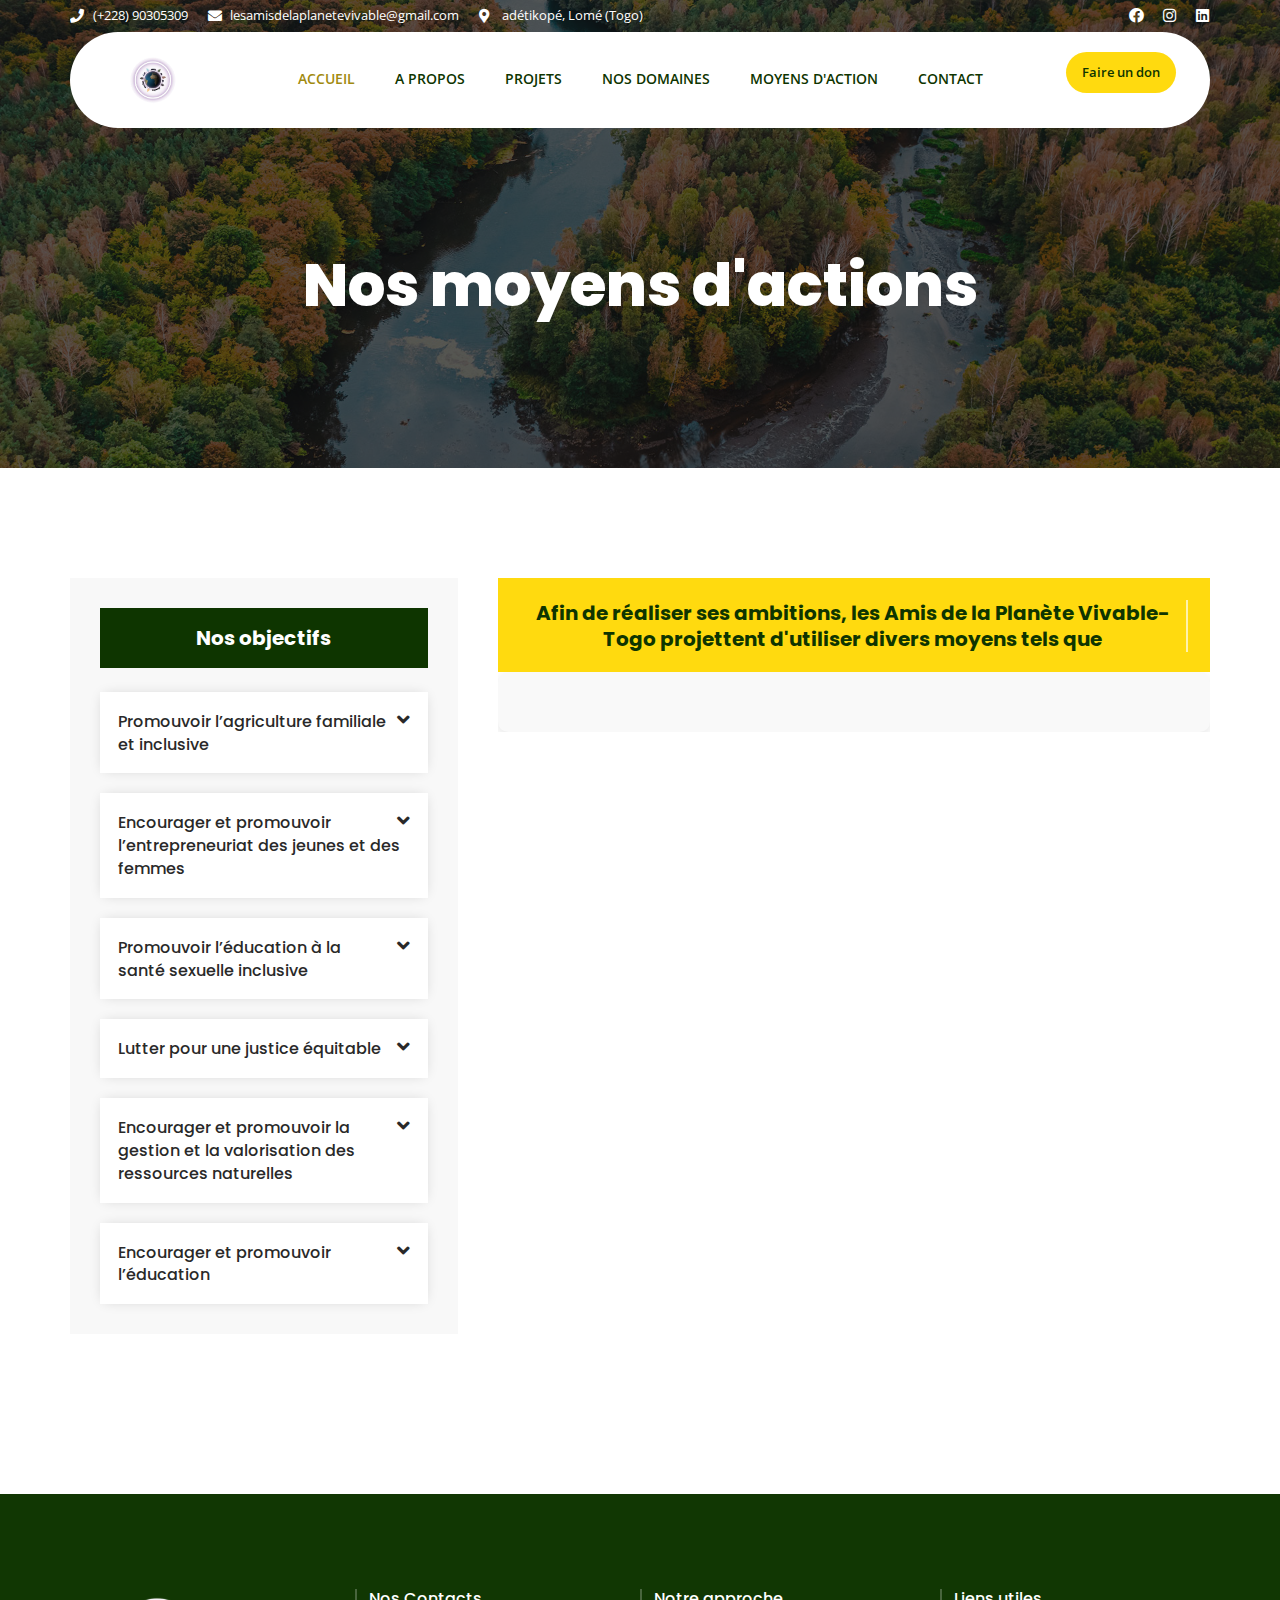
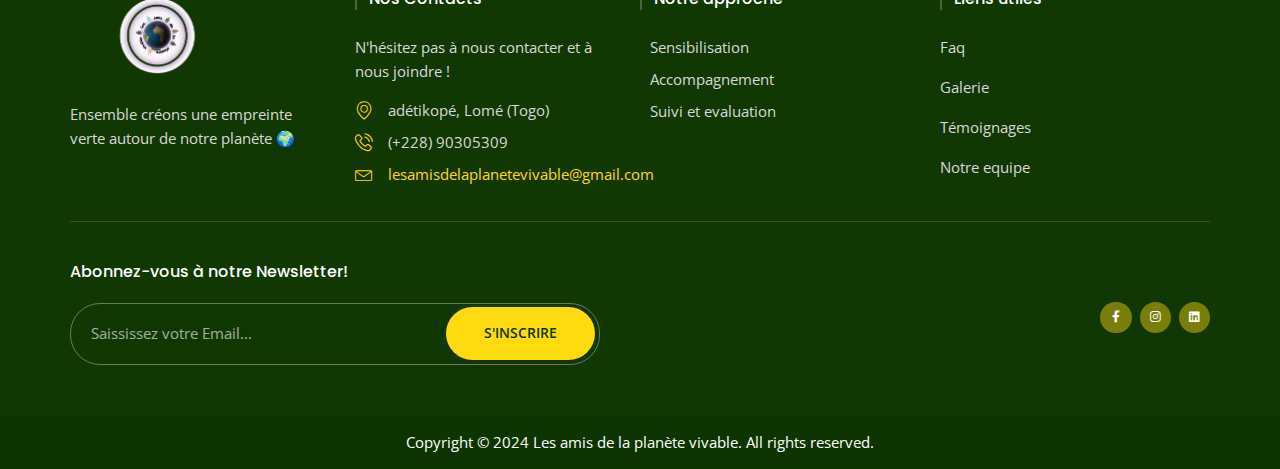
==== commit 8d3816c6: "pusher 15juillet" ====
--- a/approches.html
+++ b/approches.html
@@ -90,199 +90,571 @@
 
 
 <body class="envato_tk_templates-template envato_tk_templates-template-elementor_header_footer single single-envato_tk_templates postid-519 wp-custom-logo theme-hello-elementor woocommerce-no-js elementor-default elementor-template-full-width elementor-kit-17 elementor-page elementor-page-519">
-<a class="skip-link screen-reader-text" href="#content">Skip to content</a>
-
-    <header data-elementor-type="header" data-elementor-id="50" class="elementor elementor-50 elementor-location-header" data-elementor-post-type="elementor_library">
-        <section class="elementor-section elementor-top-section elementor-element elementor-element-e875bef elementor-section-boxed elementor-section-height-default elementor-section-height-default" data-id="e875bef" data-element_type="section">
-            <div class="elementor-container elementor-column-gap-no">
-                <div class="elementor-column elementor-col-100 elementor-top-column elementor-element elementor-element-16f5c14" data-id="16f5c14" data-element_type="column">
-                    <div class="elementor-widget-wrap elementor-element-populated">
-                        <section class="elementor-section elementor-inner-section elementor-element elementor-element-1e70003 elementor-section-boxed elementor-section-height-default elementor-section-height-default" data-id="1e70003" data-element_type="section">
-                            <div class="elementor-container elementor-column-gap-no">
-                                <div class="elementor-column elementor-col-50 elementor-inner-column elementor-element elementor-element-a0256be elementor-hidden-mobile" data-id="a0256be" data-element_type="column">
-                                    <div class="elementor-widget-wrap elementor-element-populated">
-                                        <div class="elementor-element elementor-element-b82e65f elementor-icon-list--layout-inline elementor-align-left elementor-mobile-align-center elementor-tablet-align-center elementor-list-item-link-full_width elementor-widget elementor-widget-icon-list" data-id="b82e65f" data-element_type="widget" data-widget_type="icon-list.default">
-                                            <div class="elementor-widget-container">
-                                                <link rel="stylesheet" href="wp-content/plugins/elementor/assets/css/widget-icon-list.min.css">
-                                                <ul class="elementor-icon-list-items elementor-inline-items">
-                                                    <li class="elementor-icon-list-item elementor-inline-item">
-                                                        <a href="#">
+    <a class="skip-link screen-reader-text" href="#content">Skip to content</a>
+
+        <header data-elementor-type="header" data-elementor-id="50" class="elementor elementor-50 elementor-location-header" data-elementor-post-type="elementor_library">
+            <section class="elementor-section elementor-top-section elementor-element elementor-element-e875bef elementor-section-boxed elementor-section-height-default elementor-section-height-default" data-id="e875bef" data-element_type="section">
+                <div class="elementor-container elementor-column-gap-no">
+                    <div class="elementor-column elementor-col-100 elementor-top-column elementor-element elementor-element-16f5c14" data-id="16f5c14" data-element_type="column">
+                        <div class="elementor-widget-wrap elementor-element-populated">
+                            <section class="elementor-section elementor-inner-section elementor-element elementor-element-1e70003 elementor-section-boxed elementor-section-height-default elementor-section-height-default" data-id="1e70003" data-element_type="section">
+                                <div class="elementor-container elementor-column-gap-no">
+                                    <div class="elementor-column elementor-col-50 elementor-inner-column elementor-element elementor-element-a0256be elementor-hidden-mobile" data-id="a0256be" data-element_type="column">
+                                        <div class="elementor-widget-wrap elementor-element-populated">
+                                            <div class="elementor-element elementor-element-b82e65f elementor-icon-list--layout-inline elementor-align-left elementor-mobile-align-center elementor-tablet-align-center elementor-list-item-link-full_width elementor-widget elementor-widget-icon-list" data-id="b82e65f" data-element_type="widget" data-widget_type="icon-list.default">
+                                                <div class="elementor-widget-container">
+                                                    <link rel="stylesheet" href="wp-content/plugins/elementor/assets/css/widget-icon-list.min.css">
+                                                    <ul class="elementor-icon-list-items elementor-inline-items">
+                                                        <li class="elementor-icon-list-item elementor-inline-item">
+                                                            <a href="#">
+                                                                <span class="elementor-icon-list-icon">
+                                                                    <i aria-hidden="true" class="fas fa-phone"></i>
+                                                                </span>
+                                                                <span class="elementor-icon-list-text">(+228) 90305309</span>
+                                                            </a>
+                                                        </li>
+                                                        <li class="elementor-icon-list-item elementor-inline-item">
+                                                            <a href="#">
+                                                                <span class="elementor-icon-list-icon">
+                                                                    <i aria-hidden="true" class="fas fa-envelope"></i>
+                                                                </span>
+                                                                <span class="elementor-icon-list-text"><span class="__cf_email__" data-cfemail="9efdf1f3eefff0e7defaf1f3fff7f0b0fdf1f3">lesamisdelaplanetevivable@gmail.com</span></span>
+                                                            </a>
+                                                        </li>
+                                                        <li class="elementor-icon-list-item elementor-inline-item">
                                                             <span class="elementor-icon-list-icon">
-                                                                <i aria-hidden="true" class="fas fa-phone"></i>
+                                                                <i aria-hidden="true" class="fas fa-map-marker-alt"></i>
+                                                            </span>
+                                                            <span class="elementor-icon-list-text">adétikopé, Lomé (Togo)</span>
+                                                        </li>
+                                                    </ul>
+                                                </div>
+                                            </div>
+                                        </div>
+                                    </div>
+                                    <div class="elementor-column elementor-col-50 elementor-inner-column elementor-element elementor-element-faac864" data-id="faac864" data-element_type="column">
+                                        <div class="elementor-widget-wrap elementor-element-populated">
+                                            <div class="elementor-element elementor-element-3f39d0a e-grid-align-right e-grid-align-mobile-left elementor-widget__width-auto elementor-shape-rounded elementor-grid-0 elementor-widget elementor-widget-social-icons" data-id="3f39d0a" data-element_type="widget" data-widget_type="social-icons.default">
+                                                <div class="elementor-widget-container">
+                                                    <style>
+                                                        .elementor-widget-social-icons.elementor-grid-0 .elementor-widget-container,.elementor-widget-social-icons.elementor-grid-mobile-0 .elementor-widget-container,.elementor-widget-social-icons.elementor-grid-tablet-0 .elementor-widget-container{line-height:1;font-size:0}.elementor-widget-social-icons:not(.elementor-grid-0):not(.elementor-grid-tablet-0):not(.elementor-grid-mobile-0) .elementor-grid{display:inline-grid}.elementor-widget-social-icons .elementor-grid{grid-column-gap:var(--grid-column-gap,5px);grid-row-gap:var(--grid-row-gap,5px);grid-template-columns:var(--grid-template-columns);justify-content:var(--justify-content,center);justify-items:var(--justify-content,center)}.elementor-icon.elementor-social-icon{font-size:var(--icon-size,25px);line-height:var(--icon-size,25px);width:calc(var(--icon-size, 25px) + 2 * var(--icon-padding, .5em));height:calc(var(--icon-size, 25px) + 2 * var(--icon-padding, .5em))}.elementor-social-icon{--e-social-icon-icon-color:#fff;display:inline-flex;background-color:#69727d;align-items:center;justify-content:center;text-align:center;cursor:pointer}.elementor-social-icon i{color:var(--e-social-icon-icon-color)}.elementor-social-icon svg{fill:var(--e-social-icon-icon-color)}.elementor-social-icon:last-child{margin:0}.elementor-social-icon:hover{opacity:.9;color:#fff}.elementor-social-icon-android{background-color:#a4c639}.elementor-social-icon-apple{background-color:#999}.elementor-social-icon-behance{background-color:#1769ff}.elementor-social-icon-bitbucket{background-color:#205081}.elementor-social-icon-codepen{background-color:#000}.elementor-social-icon-delicious{background-color:#39f}.elementor-social-icon-deviantart{background-color:#05cc47}.elementor-social-icon-digg{background-color:#005be2}.elementor-social-icon-dribbble{background-color:#ea4c89}.elementor-social-icon-elementor{background-color:#d30c5c}.elementor-social-icon-envelope{background-color:#ea4335}.elementor-social-icon-facebook,.elementor-social-icon-facebook-f{background-color:#3b5998}.elementor-social-icon-flickr{background-color:#0063dc}.elementor-social-icon-foursquare{background-color:#2d5be3}.elementor-social-icon-free-code-camp,.elementor-social-icon-freecodecamp{background-color:#006400}.elementor-social-icon-github{background-color:#333}.elementor-social-icon-gitlab{background-color:#e24329}.elementor-social-icon-globe{background-color:#69727d}.elementor-social-icon-google-plus,.elementor-social-icon-google-plus-g{background-color:#dd4b39}.elementor-social-icon-houzz{background-color:#7ac142}.elementor-social-icon-instagram{background-color:#262626}.elementor-social-icon-jsfiddle{background-color:#487aa2}.elementor-social-icon-link{background-color:#818a91}.elementor-social-icon-linkedin,.elementor-social-icon-linkedin-in{background-color:#0077b5}.elementor-social-icon-medium{background-color:#00ab6b}.elementor-social-icon-meetup{background-color:#ec1c40}.elementor-social-icon-mixcloud{background-color:#273a4b}.elementor-social-icon-odnoklassniki{background-color:#f4731c}.elementor-social-icon-pinterest{background-color:#bd081c}.elementor-social-icon-product-hunt{background-color:#da552f}.elementor-social-icon-reddit{background-color:#ff4500}.elementor-social-icon-rss{background-color:#f26522}.elementor-social-icon-shopping-cart{background-color:#4caf50}.elementor-social-icon-skype{background-color:#00aff0}.elementor-social-icon-slideshare{background-color:#0077b5}.elementor-social-icon-snapchat{background-color:#fffc00}.elementor-social-icon-soundcloud{background-color:#f80}.elementor-social-icon-spotify{background-color:#2ebd59}.elementor-social-icon-stack-overflow{background-color:#fe7a15}.elementor-social-icon-steam{background-color:#00adee}.elementor-social-icon-stumbleupon{background-color:#eb4924}.elementor-social-icon-telegram{background-color:#2ca5e0}.elementor-social-icon-threads{background-color:#000}.elementor-social-icon-thumb-tack{background-color:#1aa1d8}.elementor-social-icon-tripadvisor{background-color:#589442}.elementor-social-icon-tumblr{background-color:#35465c}.elementor-social-icon-twitch{background-color:#6441a5}.elementor-social-icon-twitter{background-color:#1da1f2}.elementor-social-icon-viber{background-color:#665cac}.elementor-social-icon-vimeo{background-color:#1ab7ea}.elementor-social-icon-vk{background-color:#45668e}.elementor-social-icon-weibo{background-color:#dd2430}.elementor-social-icon-weixin{background-color:#31a918}.elementor-social-icon-whatsapp{background-color:#25d366}.elementor-social-icon-wordpress{background-color:#21759b}.elementor-social-icon-x-twitter{background-color:#000}.elementor-social-icon-xing{background-color:#026466}.elementor-social-icon-yelp{background-color:#af0606}.elementor-social-icon-youtube{background-color:#cd201f}.elementor-social-icon-500px{background-color:#0099e5}.elementor-shape-rounded .elementor-icon.elementor-social-icon{border-radius:10%}.elementor-shape-circle .elementor-icon.elementor-social-icon{border-radius:50%}
+                                                    </style>
+                                                    <div class="elementor-social-icons-wrapper elementor-grid">
+                                                        <span class="elementor-grid-item">
+                                                            <a class="elementor-icon elementor-social-icon elementor-social-icon-facebook elementor-repeater-item-98d2d38" href="https://www.facebook.com/profile.php?id=100069720733226" target="_blank">
+                                                                <span class="elementor-screen-only">Facebook</span>
+                                                                <i class="fab fa-facebook"></i>
+                                                            </a>
+                                                        </span>
+                                                        <span class="elementor-grid-item">
+                                                            <a class="elementor-icon elementor-social-icon elementor-social-icon-instagram elementor-repeater-item-2841575" href="https://instagram.com/les_amis_de_la_planete_vivable?igshid=MjEwN2IyYWYwYw==" target="_blank">
+                                                                <span class="elementor-screen-only">Instagram</span>
+                                                                <i class="fab fa-instagram"></i>
+                                                            </a>
+                                                        </span>
+                                                        <span class="elementor-grid-item">
+                                                            <a class="elementor-icon elementor-social-icon elementor-social-icon-linkedin elementor-repeater-item-5545b7f" href="https://www.linkedin.com/company/les-amis-de-la-plan%C3%A8te-vivable/" target="_blank">
+                                                                <span class="elementor-screen-only">Linkedin</span>
+                                                                <i class="fab fa-linkedin"></i>
+                                                            </a>
+                                                        </span>
+                                                    </div>
+                                                </div>
+                                            </div>
+
+                                        </div>
+                                    </div>
+                                </div>
+                            </section>
+                            <section class="elementor-section elementor-inner-section elementor-element elementor-element-9b2c1a4 elementor-section-boxed elementor-section-height-default elementor-section-height-default" data-id="9b2c1a4" data-element_type="section" data-settings="{&quot;background_background&quot;:&quot;classic&quot;}">
+                                <div class="elementor-background-overlay"></div>
+                                <div class="elementor-container elementor-column-gap-no">
+                                    <div class="elementor-column elementor-col-33 elementor-inner-column elementor-element elementor-element-0b0ca45" data-id="0b0ca45" data-element_type="column">
+                                        <div class="elementor-widget-wrap elementor-element-populated">
+                                            <div class="elementor-element elementor-element-e556beb elementor-widget elementor-widget-theme-site-logo elementor-widget-image" data-id="e556beb" data-element_type="widget" data-widget_type="theme-site-logo.default">
+                                                <div class="elementor-widget-container">
+                                                    <style>
+                                                        .elementor-widget-image{text-align:center}.elementor-widget-image a{display:inline-block}.elementor-widget-image a img[src$=".svg"]{width:48px}.elementor-widget-image img{vertical-align:middle;display:inline-block}
+                                                    </style>
+                                                    <a href="index.html">
+                                                        <img width="100" height="130" src="img/LG_ASS.png" class="attachment-full size-full wp-image-707" alt="" />
+                                                    </a>
+                                                </div>
+                                            </div>
+                                        </div>
+                                    </div>
+                                    <div class="elementor-column elementor-col-33 elementor-inner-column elementor-element elementor-element-1939cf1" data-id="1939cf1" data-element_type="column">
+                                        <div class="elementor-widget-wrap elementor-element-populated">
+                                            <div class="elementor-element elementor-element-8a2700f elementor-nav-menu__align-center elementor-nav-menu--stretch elementor-nav-menu__text-align-center elementor-nav-menu--dropdown-tablet elementor-nav-menu--toggle elementor-nav-menu--burger elementor-widget elementor-widget-nav-menu" data-id="8a2700f" data-element_type="widget" data-settings="{&quot;full_width&quot;:&quot;stretch&quot;,&quot;layout&quot;:&quot;horizontal&quot;,&quot;submenu_icon&quot;:{&quot;value&quot;:&quot;&lt;i class=\&quot;fas fa-caret-down\&quot;&gt;&lt;\/i&gt;&quot;,&quot;library&quot;:&quot;fa-solid&quot;},&quot;toggle&quot;:&quot;burger&quot;}" data-widget_type="nav-menu.default">
+                                                <div class="elementor-widget-container">
+                                                    <link rel="stylesheet" href="wp-content/plugins/elementor-pro/assets/css/widget-nav-menu.min.css">
+                                                    <nav class="elementor-nav-menu--main elementor-nav-menu__container elementor-nav-menu--layout-horizontal e--pointer-none">
+                                                        <ul id="menu-1-8a2700f" class="elementor-nav-menu">
+                                                            <li class="menu-item menu-item-type-custom menu-item-object-custom current-menu-item menu-item-74">
+                                                                <a href="index.html" aria-current="page" class="elementor-item elementor-item-active">ACCUEIL</a>
+                                                            </li>
+                                                            <li class="menu-item menu-item-type-custom menu-item-object-custom menu-item-75">
+                                                                <a href="#" class="elementor-item">A PROPOS</a>
+                                                            </li>
+                                                            <li class="menu-item menu-item-type-custom menu-item-object-custom menu-item-75">
+                                                                <a href="projets.html" class="elementor-item">PROJETS</a>
+                                                            </li>
+                                                            <li class="menu-item menu-item-type-custom menu-item-object-custom menu-item-78">
+                                                                <a href="domaines.html" class="elementor-item">NOS DOMAINES</a>
+                                                            </li>
+                                                            <li class="menu-item menu-item-type-custom menu-item-object-custom menu-item-has-children menu-item-80">
+                                                                <a href="#" class="elementor-item">MOYENS D'ACTION</a>
+                                                            </li>
+                                                            <li class="menu-item menu-item-type-custom menu-item-object-custom menu-item-79">
+                                                                <a href="contact.html" class="elementor-item">CONTACT</a>
+                                                            </li>
+                                                        </ul>
+                                                    </nav>
+                                                    
+                                                    <div class="elementor-menu-toggle" role="button" tabindex="0" aria-label="Menu Toggle" aria-expanded="false">
+                                                        <i aria-hidden="true" role="presentation" class="elementor-menu-toggle__icon--open eicon-menu-bar"></i>
+                                                        <i aria-hidden="true" role="presentation" class="elementor-menu-toggle__icon--close eicon-close"></i>
+                                                        <span class="elementor-screen-only">Menu</span>
+                                                    </div>
+                                                    <nav class="elementor-nav-menu--dropdown elementor-nav-menu__container" aria-hidden="true">
+                                                        <ul id="menu-2-8a2700f" class="elementor-nav-menu">
+                                                            <li class="menu-item menu-item-type-custom menu-item-object-custom current-menu-item menu-item-74">
+                                                                <a href="index.html" aria-current="page" class="elementor-item elementor-item-active" tabindex="-1">ACCUEIL</a>
+                                                            </li>
+                                                            <li class="menu-item menu-item-type-custom menu-item-object-custom menu-item-has-children menu-item-77">
+                                                                <a href="#" class="elementor-item elementor-item-anchor" tabindex="-1">A PROPOS</a>
+                                                                <ul class="sub-menu elementor-nav-menu--dropdown">
+                                                                    <li class="menu-item menu-item-type-custom menu-item-object-custom menu-item-721">
+                                                                        <a href="projets.html" class="elementor-sub-item" tabindex="-1">PROJETS</a>
+                                                                    </li>
+                                                                    <li class="menu-item menu-item-type-custom menu-item-object-custom menu-item-722">
+                                                                        <a href="#" class="elementor-sub-item" tabindex="-1">NOS DOMAINES</a>
+                                                                    </li>
+                                                                    <li class="menu-item menu-item-type-custom menu-item-object-custom menu-item-76">
+                                                                        <a href="#" class="elementor-sub-item" tabindex="-1">Domaines d'activités</a>
+                                                                    </li>
+                                                                    <li class="menu-item menu-item-type-custom menu-item-object-custom menu-item-720">
+                                                                        <a href="#" class="elementor-sub-item" tabindex="-1">Notre équipe</a>
+                                                                    </li>
+                                                                    <li class="menu-item menu-item-type-custom menu-item-object-custom menu-item-725">
+                                                                        <a href="#" class="elementor-sub-item" tabindex="-1">Nos partenaires</a>
+                                                                    </li>
+                                                                    <li class="menu-item menu-item-type-custom menu-item-object-custom menu-item-726">
+                                                                        <a href="#" class="elementor-sub-item" tabindex="-1">Témoignages</a>
+                                                                    </li>
+                                                                    <li class="menu-item menu-item-type-custom menu-item-object-custom menu-item-723">
+                                                                        <a href="#" class="elementor-sub-item" tabindex="-1">Faq</a>
+                                                                    </li>
+                                                                </ul>
+                                                            </li>
+                                                            <li class="menu-item menu-item-type-custom menu-item-object-custom menu-item-75">
+                                                                <a href="#" class="elementor-item" tabindex="-1">GALERIE</a>
+                                                            </li>
+                                                            <li class="menu-item menu-item-type-custom menu-item-object-custom menu-item-78">
+                                                                <a href="#" class="elementor-item" tabindex="-1">BLOG</a>
+                                                            </li>
+                                                            <li class="menu-item menu-item-type-custom menu-item-object-custom menu-item-has-children menu-item-80">
+                                                                <a href="#" class="elementor-item elementor-item-anchor" tabindex="-1">NOS REALISATIONS</a>
+                                                                <ul class="sub-menu elementor-nav-menu--dropdown">
+                                                                    <li class="menu-item menu-item-type-custom menu-item-object-custom menu-item-733">
+                                                                        <a href="#" class="elementor-sub-item" tabindex="-1">Les amis de la planète vivable</a>
+                                                                    </li>
+                                                                    <li class="menu-item menu-item-type-custom menu-item-object-custom menu-item-734">
+                                                                        <a href="#" class="elementor-sub-item" tabindex="-1">Engaged for green and cool planet</a>
+                                                                    </li>
+                                                                </ul>
+                                                            </li>
+                                                            <li class="menu-item menu-item-type-custom menu-item-object-custom menu-item-79">
+                                                                <a href="contact.html" class="elementor-item" tabindex="-1">CONTACT</a>
+                                                            </li>
+                                                        </ul>
+                                                    </nav>
+                                                </div>
+                                            </div>
+                                        </div>
+                                    </div>
+                                    <div class="elementor-column elementor-col-33 elementor-inner-column elementor-element elementor-element-8d837e2" data-id="8d837e2" data-element_type="column">
+                                        <div class="elementor-widget-wrap elementor-element-populated">
+                                            <div class="elementor-element elementor-element-2fb6909 elementor-align-right elementor-mobile-align-justify elementor-widget elementor-widget-button" data-id="2fb6909" data-element_type="widget" data-widget_type="button.default">
+                                                <div class="elementor-widget-container">
+                                                    <div class="elementor-button-wrapper">
+                                                        <a class="elementor-button elementor-button-link elementor-size-sm" href="#">
+                                                            <span class="elementor-button-content-wrapper">
+                                                                <span class="elementor-button-text">Faire un don</span>
+                                                            </span>
+                                                        </a>
+                                                    </div>
+                                                </div>
+                                            </div>
+                                        </div>
+                                    </div>
+                                </div>
+                            </section>
+                        </div>
+                    </div>
+                </div>
+            </section>
+        </header>
+
+        <div data-elementor-type="wp-post" data-elementor-id="519" class="elementor elementor-519" data-elementor-post-type="envato_tk_templates">
+            <section class="elementor-section elementor-top-section elementor-element elementor-element-a1ffb0d elementor-section-height-min-height elementor-section-content-middle elementor-section-boxed elementor-section-height-default elementor-section-items-middle" data-id="a1ffb0d" data-element_type="section" data-settings="{&quot;background_background&quot;:&quot;classic&quot;}" style="background-image: url(img/img1.jpg);">
+                <div class="elementor-background-overlay"></div>
+                <div class="elementor-container elementor-column-gap-no">
+                    <div class="elementor-column elementor-col-100 elementor-top-column elementor-element elementor-element-78d9adf" data-id="78d9adf" data-element_type="column" data-settings="{&quot;background_background&quot;:&quot;classic&quot;}">
+                        <div class="elementor-widget-wrap elementor-element-populated">
+                            <div class="elementor-element elementor-element-d1554a1 elementor-widget elementor-widget-heading" data-id="d1554a1" data-element_type="widget" data-widget_type="heading.default">
+                                <div class="elementor-widget-container">
+                                    <style>
+                                        .elementor-heading-title{padding:0;margin:0;line-height:1}.elementor-widget-heading .elementor-heading-title[class*=elementor-size-]>a{color:inherit;font-size:inherit;line-height:inherit}.elementor-widget-heading .elementor-heading-title.elementor-size-small{font-size:15px}.elementor-widget-heading .elementor-heading-title.elementor-size-medium{font-size:19px}.elementor-widget-heading .elementor-heading-title.elementor-size-large{font-size:29px}.elementor-widget-heading .elementor-heading-title.elementor-size-xl{font-size:39px}.elementor-widget-heading .elementor-heading-title.elementor-size-xxl{font-size:59px}
+                                    </style>
+                                    <h1 class="elementor-heading-title elementor-size-default">Nos moyens d'actions</h1>
+                                </div>
+                            </div>
+                        </div>
+                    </div>
+                </div>
+            </section>
+                
+            <section class="elementor-section elementor-top-section elementor-element elementor-element-22fdd10a elementor-reverse-tablet elementor-reverse-mobile elementor-section-boxed elementor-section-height-default elementor-section-height-default" data-id="22fdd10a" data-element_type="section">
+                <div class="elementor-container elementor-column-gap-no">
+                    <div class="elementor-column elementor-col-50 elementor-top-column elementor-element elementor-element-62181281" data-id="62181281" data-element_type="column">
+                        <div class="elementor-widget-wrap elementor-element-populated">
+                            <section class="elementor-section elementor-inner-section elementor-element elementor-element-c005152 elementor-section-boxed elementor-section-height-default elementor-section-height-default" data-id="c005152" data-element_type="section">
+                                <div class="elementor-container elementor-column-gap-no">
+                                    <div class="elementor-column elementor-col-100 elementor-inner-column elementor-element elementor-element-151cf355" data-id="151cf355" data-element_type="column" data-settings="{&quot;background_background&quot;:&quot;classic&quot;}">
+                                        <div class="elementor-widget-wrap elementor-element-populated">
+                                            <div class="elementor-element elementor-element-78ee14cf elementor-widget elementor-widget-heading" data-id="78ee14cf" data-element_type="widget" data-widget_type="heading.default">
+                                                <div class="elementor-widget-container">
+                                                    <h5 class="elementor-heading-title elementor-size-default">Nos objectifs</h5>
+                                                </div>
+                                            </div>
+                                            <div class="elementor-element elementor-element-67b2e3f5 elementor-widget elementor-widget-toggle" data-id="67b2e3f5" data-element_type="widget" data-widget_type="toggle.default">
+                                                <div class="elementor-widget-container">
+                                                    <style>/*! elementor - v3.21.0 - 08-05-2024 */
+                                                        .elementor-toggle{text-align:start}.elementor-toggle .elementor-tab-title{font-weight:700;line-height:1;margin:0;padding:15px;border-bottom:1px solid #d5d8dc;cursor:pointer;outline:none}.elementor-toggle .elementor-tab-title .elementor-toggle-icon{display:inline-block;width:1em}.elementor-toggle .elementor-tab-title .elementor-toggle-icon svg{margin-inline-start:-5px;width:1em;height:1em}.elementor-toggle .elementor-tab-title .elementor-toggle-icon.elementor-toggle-icon-right{float:right;text-align:right}.elementor-toggle .elementor-tab-title .elementor-toggle-icon.elementor-toggle-icon-left{float:left;text-align:left}.elementor-toggle .elementor-tab-title .elementor-toggle-icon .elementor-toggle-icon-closed{display:block}.elementor-toggle .elementor-tab-title .elementor-toggle-icon .elementor-toggle-icon-opened{display:none}.elementor-toggle .elementor-tab-title.elementor-active{border-bottom:none}.elementor-toggle .elementor-tab-title.elementor-active .elementor-toggle-icon-closed{display:none}.elementor-toggle .elementor-tab-title.elementor-active .elementor-toggle-icon-opened{display:block}.elementor-toggle .elementor-tab-content{padding:15px;border-bottom:1px solid #d5d8dc;display:none}@media (max-width:767px){.elementor-toggle .elementor-tab-title{padding:12px}.elementor-toggle .elementor-tab-content{padding:12px 10px}}.e-con-inner>.elementor-widget-toggle,.e-con>.elementor-widget-toggle{width:var(--container-widget-width);--flex-grow:var(--container-widget-flex-grow)}
+                                                    </style>
+                                                    <div class="elementor-toggle">
+                                                        <div class="elementor-toggle-item">
+                                                            <h5 id="elementor-tab-title-1731" class="elementor-tab-title" data-tab="1" role="button" aria-controls="elementor-tab-content-1731" aria-expanded="false">
+                                                                <span class="elementor-toggle-icon elementor-toggle-icon-right" aria-hidden="true">
+                                                                    <span class="elementor-toggle-icon-closed"><i class="fas fa-angle-down"></i></span>
+                                                                    <span class="elementor-toggle-icon-opened"><i class="elementor-toggle-icon-opened fas fa-angle-up"></i></span>
+                                                                </span>
+                                                                <a class="elementor-toggle-title" tabindex="0">Promouvoir l’agriculture familiale et inclusive</a>
+                                                            </h5>
+                                                            <!-- <div id="elementor-tab-content-1731" class="elementor-tab-content elementor-clearfix" data-tab="1" role="region" aria-labelledby="elementor-tab-title-1731">Lorem ipsum dolor sit amet, consectetur adipiscing elit. Ut elit tellus, luctus nec ullamcorper mattis, pulvinar dapibus leo.</div> -->
+                                                        </div>
+                                                        <div class="elementor-toggle-item">
+                                                            <h5 id="elementor-tab-title-1732" class="elementor-tab-title" data-tab="2" role="button" aria-controls="elementor-tab-content-1732" aria-expanded="false">
+                                                                <span class="elementor-toggle-icon elementor-toggle-icon-right" aria-hidden="true">
+                                                                    <span class="elementor-toggle-icon-closed"><i class="fas fa-angle-down"></i></span>
+                                                                    <span class="elementor-toggle-icon-opened"><i class="elementor-toggle-icon-opened fas fa-angle-up"></i></span>
+                                                                </span>
+                                                                <a class="elementor-toggle-title" tabindex="0">Encourager et promouvoir l’entrepreneuriat des jeunes et des femmes</a>
+                                                            </h5>
+                                                            <!-- <div id="elementor-tab-content-1732" class="elementor-tab-content elementor-clearfix" data-tab="2" role="region" aria-labelledby="elementor-tab-title-1732">Lorem ipsum dolor sit amet, consectetur adipiscing elit. Ut elit tellus, luctus nec ullamcorper mattis, pulvinar dapibus leo.</div> -->
+                                                        </div>
+                                                        <div class="elementor-toggle-item">
+                                                            <h5 id="elementor-tab-title-1733" class="elementor-tab-title" data-tab="3" role="button" aria-controls="elementor-tab-content-1733" aria-expanded="false">
+                                                                <span class="elementor-toggle-icon elementor-toggle-icon-right" aria-hidden="true">
+                                                                    <span class="elementor-toggle-icon-closed"><i class="fas fa-angle-down"></i></span>
+                                                                    <span class="elementor-toggle-icon-opened"><i class="elementor-toggle-icon-opened fas fa-angle-up"></i></span>
+                                                                </span>
+                                                                <a class="elementor-toggle-title" tabindex="0">Promouvoir l’éducation à la santé sexuelle inclusive</a>
+                                                            </h5>
+                                                            <!-- <div id="elementor-tab-content-1733" class="elementor-tab-content elementor-clearfix" data-tab="3" role="region" aria-labelledby="elementor-tab-title-1733">Lorem ipsum dolor sit amet, consectetur adipiscing elit. Ut elit tellus, luctus nec ullamcorper mattis, pulvinar dapibus leo.</div> -->
+                                                        </div>
+                                                        <div class="elementor-toggle-item">
+                                                            <h5 id="elementor-tab-title-1734" class="elementor-tab-title" data-tab="4" role="button" aria-controls="elementor-tab-content-1733" aria-expanded="false">
+                                                                <span class="elementor-toggle-icon elementor-toggle-icon-right" aria-hidden="true">
+                                                                    <span class="elementor-toggle-icon-closed"><i class="fas fa-angle-down"></i></span>
+                                                                    <span class="elementor-toggle-icon-opened"><i class="elementor-toggle-icon-opened fas fa-angle-up"></i></span>
+                                                                </span>
+                                                                <a class="elementor-toggle-title" tabindex="0">Lutter pour une justice équitable</a>
+                                                            </h5>
+                                                            <!-- <div id="elementor-tab-content-1734" class="elementor-tab-content elementor-clearfix" data-tab="4" role="region" aria-labelledby="elementor-tab-title-1734">Lorem ipsum dolor sit amet, consectetur adipiscing elit. Ut elit tellus, luctus nec ullamcorper mattis, pulvinar dapibus leo.</div> -->
+                                                        </div>
+                                                        <div class="elementor-toggle-item">
+                                                            <h5 id="elementor-tab-title-1735" class="elementor-tab-title" data-tab="5" role="button" aria-controls="elementor-tab-content-1733" aria-expanded="false">
+                                                                <span class="elementor-toggle-icon elementor-toggle-icon-right" aria-hidden="true">
+                                                                    <span class="elementor-toggle-icon-closed"><i class="fas fa-angle-down"></i></span>
+                                                                    <span class="elementor-toggle-icon-opened"><i class="elementor-toggle-icon-opened fas fa-angle-up"></i></span>
+                                                                </span>
+                                                                <a class="elementor-toggle-title" tabindex="0">Encourager et promouvoir la gestion et la valorisation des ressources naturelles</a>
+                                                            </h5>
+                                                            <!-- <div id="elementor-tab-content-1735" class="elementor-tab-content elementor-clearfix" data-tab="5" role="region" aria-labelledby="elementor-tab-title-1735">Lorem ipsum dolor sit amet, consectetur adipiscing elit. Ut elit tellus, luctus nec ullamcorper mattis, pulvinar dapibus leo.</div> -->
+                                                        </div>
+                                                        <div class="elementor-toggle-item">
+                                                            <h5 id="elementor-tab-title-1736" class="elementor-tab-title" data-tab="6" role="button" aria-controls="elementor-tab-content-1733" aria-expanded="false">
+                                                                <span class="elementor-toggle-icon elementor-toggle-icon-right" aria-hidden="true">
+                                                                    <span class="elementor-toggle-icon-closed"><i class="fas fa-angle-down"></i></span>
+                                                                    <span class="elementor-toggle-icon-opened"><i class="elementor-toggle-icon-opened fas fa-angle-up"></i></span>
+                                                                </span>
+                                                                <a class="elementor-toggle-title" tabindex="0">Encourager et promouvoir l’éducation</a>
+                                                            </h5>
+                                                            <!-- <div id="elementor-tab-content-1736" class="elementor-tab-content elementor-clearfix" data-tab="6" role="region" aria-labelledby="elementor-tab-title-1736">Lorem ipsum dolor sit amet, consectetur adipiscing elit. Ut elit tellus, luctus nec ullamcorper mattis, pulvinar dapibus leo.</div> -->
+                                                        </div>
+                                                        <script data-cfasync="false" src="../../../cdn-cgi/scripts/5c5dd728/cloudflare-static/email-decode.min.js"></script><script type="application/ld+json">{"@context":"https:\/\/schema.org","@type":"FAQPage","mainEntity":[{"@type":"Question","name":"When the Announcements?","acceptedAnswer":{"@type":"Answer","text":"Lorem ipsum dolor sit amet, consectetur adipiscing elit. Ut elit tellus, luctus nec ullamcorper mattis, pulvinar dapibus leo."}},{"@type":"Question","name":"Can I Apply After Rejection?","acceptedAnswer":{"@type":"Answer","text":"Lorem ipsum dolor sit amet, consectetur adipiscing elit. Ut elit tellus, luctus nec ullamcorper mattis, pulvinar dapibus leo."}},{"@type":"Question","name":"Where to Interview?","acceptedAnswer":{"@type":"Answer","text":"Lorem ipsum dolor sit amet, consectetur adipiscing elit. Ut elit tellus, luctus nec ullamcorper mattis, pulvinar dapibus leo."}}]}</script>
+                                                    </div>
+                                                </div>
+                                            </div>
+                                        </div>
+                                    </div>
+                                </div>
+                            </section>
+                        </div>
+                    </div>
+                
+                    <div class="elementor-column elementor-col-50 elementor-top-column elementor-element elementor-element-16c1544a" data-id="16c1544a" data-element_type="column">
+                        <div class="elementor-widget-wrap elementor-element-populated">
+                            <section class="elementor-section elementor-inner-section elementor-element elementor-element-708d3c01 elementor-section-boxed elementor-section-height-default elementor-section-height-default" data-id="708d3c01" data-element_type="section" data-settings="{&quot;background_background&quot;:&quot;classic&quot;}">
+                                <div class="elementor-container elementor-column-gap-no">
+                                    <div class="elementor-column elementor-col-45 elementor-inner-column elementor-element elementor-element-19224446" data-id="19224446" data-element_type="column">
+                                        <div class="elementor-widget-wrap elementor-element-populated">
+                                            <div class="elementor-element elementor-element-7ab84fc0 elementor-widget elementor-widget-heading" data-id="7ab84fc0" data-element_type="widget" data-widget_type="heading.default">
+                                                <div class="elementor-widget-container">
+                                                    <h5 class="elementor-heading-title elementor-size-default">Afin de réaliser ses ambitions, les Amis de la Planète Vivable-Togo projettent d'utiliser divers moyens tels que</h5>
+                                                </div>
+                                            </div>
+                                        </div>
+                                    </div>
+                                </div>
+                            </section>
+                            <div class="elementor-element elementor-element-14f6c814 elementor-tabs-view-horizontal elementor-widget elementor-widget-tabs" data-id="14f6c814" data-element_type="widget" data-widget_type="tabs.default">
+                                <div class="elementor-widget-container">
+                                    <style>/*! elementor - v3.21.0 - 08-05-2024 */
+                                        .elementor-widget-tabs.elementor-tabs-view-vertical .elementor-tabs-wrapper{width:25%;flex-shrink:0}.elementor-widget-tabs.elementor-tabs-view-vertical .elementor-tab-desktop-title.elementor-active{border-inline-end-style:none}.elementor-widget-tabs.elementor-tabs-view-vertical .elementor-tab-desktop-title.elementor-active:after,.elementor-widget-tabs.elementor-tabs-view-vertical .elementor-tab-desktop-title.elementor-active:before{height:999em;width:0;right:0;border-inline-end-style:solid}.elementor-widget-tabs.elementor-tabs-view-vertical .elementor-tab-desktop-title.elementor-active:before{top:0;transform:translateY(-100%)}.elementor-widget-tabs.elementor-tabs-view-vertical .elementor-tab-desktop-title.elementor-active:after{top:100%}.elementor-widget-tabs.elementor-tabs-view-horizontal .elementor-tab-desktop-title{display:table-cell}.elementor-widget-tabs.elementor-tabs-view-horizontal .elementor-tab-desktop-title.elementor-active{border-bottom-style:none}.elementor-widget-tabs.elementor-tabs-view-horizontal .elementor-tab-desktop-title.elementor-active:after,.elementor-widget-tabs.elementor-tabs-view-horizontal .elementor-tab-desktop-title.elementor-active:before{bottom:0;height:0;width:999em;border-bottom-style:solid}.elementor-widget-tabs.elementor-tabs-view-horizontal .elementor-tab-desktop-title.elementor-active:before{right:100%}.elementor-widget-tabs.elementor-tabs-view-horizontal .elementor-tab-desktop-title.elementor-active:after{left:100%}.elementor-widget-tabs .elementor-tab-content,.elementor-widget-tabs .elementor-tab-title,.elementor-widget-tabs .elementor-tab-title:after,.elementor-widget-tabs .elementor-tab-title:before,.elementor-widget-tabs .elementor-tabs-content-wrapper{border:1px #d5d8dc}.elementor-widget-tabs .elementor-tabs{text-align:start}.elementor-widget-tabs .elementor-tabs-wrapper{overflow:hidden}.elementor-widget-tabs .elementor-tab-title{cursor:pointer;outline:var(--focus-outline,none)}.elementor-widget-tabs .elementor-tab-desktop-title{position:relative;padding:20px 25px;font-weight:700;line-height:1;border:solid transparent}.elementor-widget-tabs .elementor-tab-desktop-title.elementor-active{border-color:#d5d8dc}.elementor-widget-tabs .elementor-tab-desktop-title.elementor-active:after,.elementor-widget-tabs .elementor-tab-desktop-title.elementor-active:before{display:block;content:"";position:absolute}.elementor-widget-tabs .elementor-tab-desktop-title:focus-visible{border:1px solid #000}.elementor-widget-tabs .elementor-tab-mobile-title{padding:10px;cursor:pointer}.elementor-widget-tabs .elementor-tab-content{padding:20px;display:none}@media (max-width:767px){.elementor-tabs .elementor-tab-content,.elementor-tabs .elementor-tab-title{border-style:solid solid none}.elementor-tabs .elementor-tabs-wrapper{display:none}.elementor-tabs .elementor-tabs-content-wrapper{border-bottom-style:solid}.elementor-tabs .elementor-tab-content{padding:10px}}@media (min-width:768px){.elementor-widget-tabs.elementor-tabs-view-vertical .elementor-tabs{display:flex}.elementor-widget-tabs.elementor-tabs-view-vertical .elementor-tabs-wrapper{flex-direction:column}.elementor-widget-tabs.elementor-tabs-view-vertical .elementor-tabs-content-wrapper{flex-grow:1;border-style:solid solid solid none}.elementor-widget-tabs.elementor-tabs-view-horizontal .elementor-tab-content{border-style:none solid solid}.elementor-widget-tabs.elementor-tabs-alignment-center .elementor-tabs-wrapper,.elementor-widget-tabs.elementor-tabs-alignment-end .elementor-tabs-wrapper,.elementor-widget-tabs.elementor-tabs-alignment-stretch .elementor-tabs-wrapper{display:flex}.elementor-widget-tabs.elementor-tabs-alignment-center .elementor-tabs-wrapper{justify-content:center}.elementor-widget-tabs.elementor-tabs-alignment-end .elementor-tabs-wrapper{justify-content:flex-end}.elementor-widget-tabs.elementor-tabs-alignment-stretch.elementor-tabs-view-horizontal .elementor-tab-title{width:100%}.elementor-widget-tabs.elementor-tabs-alignment-stretch.elementor-tabs-view-vertical .elementor-tab-title{height:100%}.elementor-tabs .elementor-tab-mobile-title{display:none}}
+                                    </style>
+                                    <div class="container">
+                                        <div class="row justify-content-center" style="display: flex; justify-content: center;">
+                                            <div class="col-lg-10" style="flex: 0 0 100%; max-width: 100%;">
+                                                <div class="elementor-tabs" style="width: 100%; border-radius: 0px; overflow: hidden;">
+                                                    <div class="elementor-tabs-content-wrapper" role="tablist" aria-orientation="vertical" style="background-color: #f9f9f9; padding: 30px; border-radius: 10px; box-shadow: 0 4px 12px rgba(0, 0, 0, 0.1);">
+                                                        <div id="elementor-tab-content-3511" class="elementor-tab-content elementor-clearfix" data-tab="1" role="tabpanel" aria-labelledby="elementor-tab-title-3511" tabindex="0" hidden="false" style="font-family: 'Arial', sans-serif; line-height: 1.6; color: #333;">
+                                                            <h6 style="margin-bottom: 15px; font-weight: bold;">#Sensibilisation et la formation des populations à la base</h6>
+                                                            <h6 style="margin-bottom: 15px; font-weight: bold;">#Identification et la promotion d'entreprises agroalimentaires en lien avec l'agriculture familiale</h6>
+                                                            <h6 style="margin-bottom: 15px; font-weight: bold;">#Sensibilisations à l’égard des jeunes sur les possibilités d’employabilité</h6>
+                                                            <h6 style="margin-bottom: 15px; font-weight: bold;">#Formation, l'accompagnement et le suivi-conseil des acteurs des systèmes d'accès au marché promus</h6>
+                                                            <h6 style="margin-bottom: 15px; font-weight: bold;">#Elaboration et mise en œuvre des projets de promotion de l'agriculture familiale</h6>
+                                                            <h6 style="margin-bottom: 15px; font-weight: bold;">#Des renforcements de capacités en rédaction et gestion de projets</h6>
+                                                            <h6 style="margin-bottom: 15px; font-weight: bold;">#Réalisation et la participation à des évaluations de projets de promotion de l'agriculture familiale</h6>
+                                                            <h6 style="margin-bottom: 15px; font-weight: bold;">#Sensibilisation contre la marginalisation et la discrimination féminine dans la société</h6>
+                                                            <h6 style="margin-bottom: 15px; font-weight: bold;">#Négociation d'un cadre favorable au développement de l'agriculture familiale avec les pouvoirs publics</h6>
+                                                            <h6 style="margin-bottom: 15px; font-weight: bold;">#Participation aux discussions locales et nationales afin de contribuer aux diverses stratégies gouvernementales liées à l'agriculture, aux petites et moyennes entreprises, ainsi qu'au développement économique en milieu rural</h6>
+                                                            <h6 style="margin-bottom: 15px; font-weight: bold;">#Formation et l'accompagnement des collectivités locales dans la définition des plans de développement local et durable de leur territoire</h6>
+                                                            <h6 style="margin-bottom: 15px; font-weight: bold;">#Réalisation d'actions qui répondent aux demandes formulées par les collectivités locales</h6>
+                                                            <h6 style="margin-bottom: 15px; font-weight: bold;">#L’information du public par tous moyens autorisés par la loi sur les buts, les objectifs, les actions et les résultats de l'association</h6>
+                                                            <h6 style="margin-bottom: 15px; font-weight: bold;">#Organisation des ateliers, des colloques, des séminaires, des conférences, des tables rondes, des rencontres</h6>
+                                                            <h6 style="margin-bottom: 15px; font-weight: bold;">#Organisation des activités socioculturelles</h6>
+                                                            <h6 style="margin-bottom: 15px; font-weight: bold;">#Identification, l’élaboration, l’exécution et le suivi-évaluation des projets en collaboration avec les communautés à la base et les collectivités</h6>
+                                                            <h6 style="margin-bottom: 15px; font-weight: bold;">#Le lobbying et le plaidoyer</h6>
+                                                            <h6 style="margin-bottom: 15px; font-weight: bold;">#Voyages ou visites d’échanges, de partage d’expériences et de compétences</h6>
+                                                            <h6 style="margin-bottom: 15px; font-weight: bold;">#Création d’un bulletin d'information ou des prospectus</h6>
+                                                            <h6 style="margin-bottom: 15px; font-weight: bold;">#Création d’un site web</h6>
+                                                            <h6 style="margin-bottom: 15px; font-weight: bold;">#Participation à des émissions radiotélévisées</h6>
+                                                            <h6 style="margin-bottom: 15px; font-weight: bold;">#Réponses à des appels à projets visant les objectifs de l’association</h6>
+                                                            <h6 style="margin-bottom: 15px; font-weight: bold;">#Signature des partenariats pour la réalisation des objectifs de l’association</h6>
+                                                        </div>
+                                                    </div>
+                                                </div>
+                                            </div>
+                                        </div>
+                                    </div>
+                                </div>
+                            </div>
+                        </div>
+                    </div>
+                </div>
+            </section>
+        </div>
+
+
+    <footer data-elementor-type="footer" data-elementor-id="53" class="elementor elementor-53 elementor-location-footer" data-elementor-post-type="elementor_library">
+        <footer class="elementor-section elementor-top-section elementor-element elementor-element-24a63e9 elementor-section-boxed elementor-section-height-default elementor-section-height-default" data-id="24a63e9" data-element_type="section" data-settings="{&quot;background_background&quot;:&quot;classic&quot;}">
+            <div class="elementor-background-overlay"></div>
+                <div class="elementor-container elementor-column-gap-no">
+                    <div class="elementor-column elementor-col-100 elementor-top-column elementor-element elementor-element-84aacab" data-id="84aacab" data-element_type="column">
+                        <div class="elementor-widget-wrap elementor-element-populated">
+                            <section class="elementor-section elementor-inner-section elementor-element elementor-element-53a525e elementor-section-boxed elementor-section-height-default elementor-section-height-default" data-id="53a525e" data-element_type="section">
+                                <div class="elementor-container elementor-column-gap-no">
+                                    <div class="elementor-column elementor-col-25 elementor-inner-column elementor-element elementor-element-71c0634" data-id="71c0634" data-element_type="column">
+                                        <div class="elementor-widget-wrap elementor-element-populated">
+                                            <div class="elementor-element elementor-element-d117ac8 elementor-widget elementor-widget-image" data-id="d117ac8" data-element_type="widget" data-widget_type="image.default">
+                                                <div class="elementor-widget-container">
+                                                    <img width="165" height="50" src="img/LG_ASS.png" class="attachment-large size-large wp-image-711" alt="" />
+                                                </div>
+                                            </div>
+                                            <div class="elementor-element elementor-element-544fba8 elementor-widget elementor-widget-text-editor" data-id="544fba8" data-element_type="widget" data-widget_type="text-editor.default">
+                                                <div class="elementor-widget-container">
+                                                    <p>Ensemble créons une empreinte verte autour de notre planète 🌍</p>
+                                                </div>
+                                            </div>
+                                        </div>
+                                    </div>
+                                    <div class="elementor-column elementor-col-25 elementor-inner-column elementor-element elementor-element-1822245" data-id="1822245" data-element_type="column">
+                                        <div class="elementor-widget-wrap elementor-element-populated">
+                                            <div class="elementor-element elementor-element-f68d517 elementor-widget-mobile__width-auto elementor-widget elementor-widget-heading" data-id="f68d517" data-element_type="widget" data-widget_type="heading.default">
+                                                <div class="elementor-widget-container">
+                                                    <h6 class="elementor-heading-title elementor-size-default">Nos Contacts</h6>
+                                                </div>
+                                            </div>
+                                            <div class="elementor-element elementor-element-cd1bdec elementor-widget elementor-widget-text-editor" data-id="cd1bdec" data-element_type="widget" data-widget_type="text-editor.default">
+                                                <div class="elementor-widget-container">
+                                                    <p>N'hésitez pas à nous contacter et à nous joindre !</p>
+                                                </div>
+                                            </div>
+                                            <div class="elementor-element elementor-element-f580798 elementor-mobile-align-center elementor-icon-list--layout-traditional elementor-list-item-link-full_width elementor-widget elementor-widget-icon-list" data-id="f580798" data-element_type="widget" data-widget_type="icon-list.default">
+                                                <div class="elementor-widget-container">
+                                                    <ul class="elementor-icon-list-items">
+                                                        <li class="elementor-icon-list-item">
+                                                            <span class="elementor-icon-list-icon">
+                                                            <i aria-hidden="true" class="icon icon-map-marker1"></i></span>
+                                                            <span class="elementor-icon-list-text">adétikopé, Lomé (Togo)</span>
+                                                        </li>
+                                                        <li class="elementor-icon-list-item">
+                                                            <span class="elementor-icon-list-icon">
+                                                                <i aria-hidden="true" class="icon icon-phone1"></i>
                                                             </span>
                                                             <span class="elementor-icon-list-text">(+228) 90305309</span>
-                                                        </a>
-                                                    </li>
-                                                    <li class="elementor-icon-list-item elementor-inline-item">
-                                                        <a href="#">
+                                                        </li>
+                                                        <li class="elementor-icon-list-item">
                                                             <span class="elementor-icon-list-icon">
-                                                                <i aria-hidden="true" class="fas fa-envelope"></i>
-                                                            </span>
-                                                            <span class="elementor-icon-list-text"><span class="__cf_email__" data-cfemail="9efdf1f3eefff0e7defaf1f3fff7f0b0fdf1f3">lesamisdelaplanetevivable@gmail.com</span></span>
-                                                        </a>
-                                                    </li>
-                                                    <li class="elementor-icon-list-item elementor-inline-item">
-                                                        <span class="elementor-icon-list-icon">
-                                                            <i aria-hidden="true" class="fas fa-map-marker-alt"></i>
+                                                                <i aria-hidden="true" class="icon icon-envelope1"></i></span>
+                                                            <span class="elementor-icon-list-text"><a href="../../../cdn-cgi/l/email-protection.html" class="__cf_email__" data-cfemail="0f666169604f6b60626e6661216c6062">lesamisdelaplanetevivable@gmail.com</a></span>
+                                                        </li>
+                                                    </ul>
+                                                </div>
+                                            </div>
+                                        </div>
+                                    </div>
+                                    <div class="elementor-column elementor-col-25 elementor-inner-column elementor-element elementor-element-1822245" data-id="1822245" data-element_type="column">
+                                        <div class="elementor-widget-wrap elementor-element-populated">
+                                            <div class="elementor-element elementor-element-f68d517 elementor-widget-mobile__width-auto elementor-widget elementor-widget-heading" data-id="f68d517" data-element_type="widget" data-widget_type="heading.default">
+                                                <div class="elementor-widget-container">
+                                                    <h6 class="elementor-heading-title elementor-size-default">Notre approche</h6>
+                                                </div>
+                                            </div>
+                                            <div class="elementor-element elementor-element-cd1bdec elementor-widget elementor-widget-text-editor" data-id="cd1bdec" data-element_type="widget" data-widget_type="text-editor.default">
+                                                <div class="elementor-widget-container">
+                                                    <!-- <p>Sensibilisation</p> -->
+                                                </div>
+                                            </div>
+                                            <div class="elementor-element elementor-element-f580798 elementor-mobile-align-center elementor-icon-list--layout-traditional elementor-list-item-link-full_width elementor-widget elementor-widget-icon-list" data-id="f580798" data-element_type="widget" data-widget_type="icon-list.default">
+                                                <div class="elementor-widget-container">
+                                                    <ul class="elementor-icon-list-items">
+                                                        <li class="elementor-icon-list-item">
+                                                            <span class="elementor-icon-list-text">Sensibilisation</span>
+                                                        </li>
+                                                        <li class="elementor-icon-list-item">
+                                                            <span class="elementor-icon-list-text">Accompagnement</span>
+                                                        </li>
+                                                        <li class="elementor-icon-list-item">
+                                                            <span class="elementor-icon-list-text">Suivi et evaluation</span>
+                                                        </li>
+                                                    </ul>
+                                                </div>
+                                            </div>
+                                        </div>
+                                    </div>
+                                    <div class="elementor-column elementor-col-25 elementor-inner-column elementor-element elementor-element-a9c089e" data-id="a9c089e" data-element_type="column">
+                                        <div class="elementor-widget-wrap elementor-element-populated">
+                                            <div class="elementor-element elementor-element-e14980c elementor-widget-mobile__width-auto elementor-widget elementor-widget-heading" data-id="e14980c" data-element_type="widget" data-widget_type="heading.default">
+                                                <div class="elementor-widget-container">
+                                                    <h6 class="elementor-heading-title elementor-size-default">Liens utiles</h6>
+                                                </div>
+                                            </div>
+                                            <div class="elementor-element elementor-element-9180b6e elementor-mobile-align-center elementor-align-left elementor-icon-list--layout-traditional elementor-list-item-link-full_width elementor-widget elementor-widget-icon-list" data-id="9180b6e" data-element_type="widget" data-widget_type="icon-list.default">
+                                                <div class="elementor-widget-container">
+                                                    <ul class="elementor-icon-list-items">
+                                                        <li class="elementor-icon-list-item">
+                                                            <a href="#">
+                                                                <span class="elementor-icon-list-text">Faq</span>
+                                                            </a>
+                                                        </li>
+                                                        <li class="elementor-icon-list-item">
+                                                            <a href="#">
+                                                                <span class="elementor-icon-list-text">Galerie</span>
+                                                            </a>
+                                                        </li>
+                                                        <li class="elementor-icon-list-item">
+                                                            <a href="#">
+                                                                <span class="elementor-icon-list-text">Témoignages</span>
+                                                            </a>
+                                                        </li>
+                                                        <li class="elementor-icon-list-item">
+                                                            <a href="#">
+                                                                <span class="elementor-icon-list-text">Notre equipe</span>
+                                                            </a>
+                                                        </li>
+                                                    </ul>
+                                                </div>
+                                            </div>
+                                        </div>
+                                    </div>
+                                </div>
+                            </section>
+                            <section class="elementor-section elementor-inner-section elementor-element elementor-element-750429c elementor-section-content-middle elementor-section-boxed elementor-section-height-default elementor-section-height-default" data-id="750429c" data-element_type="section">
+                                <div class="elementor-container elementor-column-gap-no">
+                                    <div class="elementor-column elementor-col-50 elementor-inner-column elementor-element elementor-element-96f064e" data-id="96f064e" data-element_type="column">
+                                        <div class="elementor-widget-wrap elementor-element-populated">
+                                            <div class="elementor-element elementor-element-fba9a43 elementor-widget elementor-widget-heading" data-id="fba9a43" data-element_type="widget" data-widget_type="heading.default">
+                                                <div class="elementor-widget-container">
+                                                    <h6 class="elementor-heading-title elementor-size-default">Abonnez-vous à notre Newsletter! </h6>
+                                                </div>
+                                            </div>
+                                            <div class="elementor-element elementor-element-6c0b420 elementor-button-align-stretch elementor-widget elementor-widget-form" data-id="6c0b420" data-element_type="widget" data-settings="{&quot;button_width&quot;:&quot;30&quot;,&quot;step_next_label&quot;:&quot;Next&quot;,&quot;step_previous_label&quot;:&quot;Previous&quot;,&quot;step_type&quot;:&quot;number_text&quot;,&quot;step_icon_shape&quot;:&quot;circle&quot;}" data-widget_type="form.default">
+                                                <div class="elementor-widget-container">
+                                                    <form class="elementor-form" method="post" name="New Form">
+                                                        <input type="hidden" name="post_id" value="53"/>
+                                                        <input type="hidden" name="form_id" value="6c0b420"/>
+                                                        <input type="hidden" name="referer_title" value="Home" />
+                                                        <input type="hidden" name="queried_id" value="98"/>
+                                                        <div class="elementor-form-fields-wrapper elementor-labels-">
+                                                            <div class="elementor-field-type-email elementor-field-group elementor-column elementor-field-group-name elementor-col-70">
+                                                                <label for="form-field-name" class="elementor-field-label elementor-screen-only">
+                                                                    Email
+                                                                </label>
+                                                                <input size="1" type="email" name="form_fields[name]" id="form-field-name" class="elementor-field elementor-size-sm elementor-field-textual" placeholder="Saississez votre Email...">
+                                                            </div>
+                                                            <div class="elementor-field-group elementor-column elementor-field-type-submit elementor-col-30 e-form__buttons">
+                                                                <button type="submit" class="elementor-button elementor-size-sm">
+                                                                    <span>
+                                                                        <span class="elementor-button-icon">
+                                                                        </span>
+                                                                        <span class="elementor-button-text">S'INSCRIRE</span>
+                                                                    </span>
+                                                                </button>
+                                                            </div>
+                                                        </div>
+                                                    </form>
+                                                </div>
+                                            </div>
+                                        </div>
+                                    </div>					
+                                    <div class="elementor-column elementor-col-50 elementor-inner-column elementor-element elementor-element-0027172" data-id="0027172" data-element_type="column">
+                                        <div class="elementor-widget-wrap elementor-element-populated">
+                                            <div class="elementor-element elementor-element-b80cc1a e-grid-align-right e-grid-align-mobile-center elementor-shape-square e-grid-align-tablet-center elementor-grid-0 elementor-widget elementor-widget-social-icons" data-id="b80cc1a" data-element_type="widget" data-widget_type="social-icons.default">
+                                                <div class="elementor-widget-container">
+                                                    <div class="elementor-social-icons-wrapper elementor-grid">
+                                                        <span class="elementor-grid-item">
+                                                            <a class="elementor-icon elementor-social-icon elementor-social-icon-facebook-f elementor-repeater-item-320e991" href="https://www.facebook.com/profile.php?id=100069720733226" target="_blank">
+                                                                <span class="elementor-screen-only">Facebook-f</span>
+                                                                <i class="fab fa-facebook-f"></i>
+                                                            </a>
                                                         </span>
-                                                        <span class="elementor-icon-list-text">adétikopé, Lomé (Togo)</span>
-                                                    </li>
-                                                </ul>
-                                            </div>
-                                        </div>
-                                    </div>
-                                </div>
-                                <div class="elementor-column elementor-col-50 elementor-inner-column elementor-element elementor-element-faac864" data-id="faac864" data-element_type="column">
-                                    <div class="elementor-widget-wrap elementor-element-populated">
-                                        <div class="elementor-element elementor-element-3f39d0a e-grid-align-right e-grid-align-mobile-left elementor-widget__width-auto elementor-shape-rounded elementor-grid-0 elementor-widget elementor-widget-social-icons" data-id="3f39d0a" data-element_type="widget" data-widget_type="social-icons.default">
-                                            <div class="elementor-widget-container">
-                                                <style>
-                                                    .elementor-widget-social-icons.elementor-grid-0 .elementor-widget-container,.elementor-widget-social-icons.elementor-grid-mobile-0 .elementor-widget-container,.elementor-widget-social-icons.elementor-grid-tablet-0 .elementor-widget-container{line-height:1;font-size:0}.elementor-widget-social-icons:not(.elementor-grid-0):not(.elementor-grid-tablet-0):not(.elementor-grid-mobile-0) .elementor-grid{display:inline-grid}.elementor-widget-social-icons .elementor-grid{grid-column-gap:var(--grid-column-gap,5px);grid-row-gap:var(--grid-row-gap,5px);grid-template-columns:var(--grid-template-columns);justify-content:var(--justify-content,center);justify-items:var(--justify-content,center)}.elementor-icon.elementor-social-icon{font-size:var(--icon-size,25px);line-height:var(--icon-size,25px);width:calc(var(--icon-size, 25px) + 2 * var(--icon-padding, .5em));height:calc(var(--icon-size, 25px) + 2 * var(--icon-padding, .5em))}.elementor-social-icon{--e-social-icon-icon-color:#fff;display:inline-flex;background-color:#69727d;align-items:center;justify-content:center;text-align:center;cursor:pointer}.elementor-social-icon i{color:var(--e-social-icon-icon-color)}.elementor-social-icon svg{fill:var(--e-social-icon-icon-color)}.elementor-social-icon:last-child{margin:0}.elementor-social-icon:hover{opacity:.9;color:#fff}.elementor-social-icon-android{background-color:#a4c639}.elementor-social-icon-apple{background-color:#999}.elementor-social-icon-behance{background-color:#1769ff}.elementor-social-icon-bitbucket{background-color:#205081}.elementor-social-icon-codepen{background-color:#000}.elementor-social-icon-delicious{background-color:#39f}.elementor-social-icon-deviantart{background-color:#05cc47}.elementor-social-icon-digg{background-color:#005be2}.elementor-social-icon-dribbble{background-color:#ea4c89}.elementor-social-icon-elementor{background-color:#d30c5c}.elementor-social-icon-envelope{background-color:#ea4335}.elementor-social-icon-facebook,.elementor-social-icon-facebook-f{background-color:#3b5998}.elementor-social-icon-flickr{background-color:#0063dc}.elementor-social-icon-foursquare{background-color:#2d5be3}.elementor-social-icon-free-code-camp,.elementor-social-icon-freecodecamp{background-color:#006400}.elementor-social-icon-github{background-color:#333}.elementor-social-icon-gitlab{background-color:#e24329}.elementor-social-icon-globe{background-color:#69727d}.elementor-social-icon-google-plus,.elementor-social-icon-google-plus-g{background-color:#dd4b39}.elementor-social-icon-houzz{background-color:#7ac142}.elementor-social-icon-instagram{background-color:#262626}.elementor-social-icon-jsfiddle{background-color:#487aa2}.elementor-social-icon-link{background-color:#818a91}.elementor-social-icon-linkedin,.elementor-social-icon-linkedin-in{background-color:#0077b5}.elementor-social-icon-medium{background-color:#00ab6b}.elementor-social-icon-meetup{background-color:#ec1c40}.elementor-social-icon-mixcloud{background-color:#273a4b}.elementor-social-icon-odnoklassniki{background-color:#f4731c}.elementor-social-icon-pinterest{background-color:#bd081c}.elementor-social-icon-product-hunt{background-color:#da552f}.elementor-social-icon-reddit{background-color:#ff4500}.elementor-social-icon-rss{background-color:#f26522}.elementor-social-icon-shopping-cart{background-color:#4caf50}.elementor-social-icon-skype{background-color:#00aff0}.elementor-social-icon-slideshare{background-color:#0077b5}.elementor-social-icon-snapchat{background-color:#fffc00}.elementor-social-icon-soundcloud{background-color:#f80}.elementor-social-icon-spotify{background-color:#2ebd59}.elementor-social-icon-stack-overflow{background-color:#fe7a15}.elementor-social-icon-steam{background-color:#00adee}.elementor-social-icon-stumbleupon{background-color:#eb4924}.elementor-social-icon-telegram{background-color:#2ca5e0}.elementor-social-icon-threads{background-color:#000}.elementor-social-icon-thumb-tack{background-color:#1aa1d8}.elementor-social-icon-tripadvisor{background-color:#589442}.elementor-social-icon-tumblr{background-color:#35465c}.elementor-social-icon-twitch{background-color:#6441a5}.elementor-social-icon-twitter{background-color:#1da1f2}.elementor-social-icon-viber{background-color:#665cac}.elementor-social-icon-vimeo{background-color:#1ab7ea}.elementor-social-icon-vk{background-color:#45668e}.elementor-social-icon-weibo{background-color:#dd2430}.elementor-social-icon-weixin{background-color:#31a918}.elementor-social-icon-whatsapp{background-color:#25d366}.elementor-social-icon-wordpress{background-color:#21759b}.elementor-social-icon-x-twitter{background-color:#000}.elementor-social-icon-xing{background-color:#026466}.elementor-social-icon-yelp{background-color:#af0606}.elementor-social-icon-youtube{background-color:#cd201f}.elementor-social-icon-500px{background-color:#0099e5}.elementor-shape-rounded .elementor-icon.elementor-social-icon{border-radius:10%}.elementor-shape-circle .elementor-icon.elementor-social-icon{border-radius:50%}
-                                                </style>
-                                                <div class="elementor-social-icons-wrapper elementor-grid">
-                                                    <span class="elementor-grid-item">
-                                                        <a class="elementor-icon elementor-social-icon elementor-social-icon-facebook elementor-repeater-item-98d2d38" href="https://www.facebook.com/profile.php?id=100069720733226" target="_blank">
-                                                            <span class="elementor-screen-only">Facebook</span>
-                                                            <i class="fab fa-facebook"></i>
-                                                        </a>
-                                                    </span>
-                                                    <span class="elementor-grid-item">
-                                                        <a class="elementor-icon elementor-social-icon elementor-social-icon-instagram elementor-repeater-item-2841575" href="https://instagram.com/les_amis_de_la_planete_vivable?igshid=MjEwN2IyYWYwYw==" target="_blank">
-                                                            <span class="elementor-screen-only">Instagram</span>
-                                                            <i class="fab fa-instagram"></i>
-                                                        </a>
-                                                    </span>
-                                                    <span class="elementor-grid-item">
-                                                        <a class="elementor-icon elementor-social-icon elementor-social-icon-linkedin elementor-repeater-item-5545b7f" href="https://www.linkedin.com/company/les-amis-de-la-plan%C3%A8te-vivable/" target="_blank">
-                                                            <span class="elementor-screen-only">Linkedin</span>
-                                                            <i class="fab fa-linkedin"></i>
-                                                        </a>
-                                                    </span>
-                                                </div>
-                                            </div>
-                                        </div>
-
-                                    </div>
-                                </div>
-                            </div>
-                        </section>
-                        <section class="elementor-section elementor-inner-section elementor-element elementor-element-9b2c1a4 elementor-section-boxed elementor-section-height-default elementor-section-height-default" data-id="9b2c1a4" data-element_type="section" data-settings="{&quot;background_background&quot;:&quot;classic&quot;}">
-                            <div class="elementor-background-overlay"></div>
-                            <div class="elementor-container elementor-column-gap-no">
-                                <div class="elementor-column elementor-col-33 elementor-inner-column elementor-element elementor-element-0b0ca45" data-id="0b0ca45" data-element_type="column">
-                                    <div class="elementor-widget-wrap elementor-element-populated">
-                                        <div class="elementor-element elementor-element-e556beb elementor-widget elementor-widget-theme-site-logo elementor-widget-image" data-id="e556beb" data-element_type="widget" data-widget_type="theme-site-logo.default">
-                                            <div class="elementor-widget-container">
-                                                <style>
-                                                    .elementor-widget-image{text-align:center}.elementor-widget-image a{display:inline-block}.elementor-widget-image a img[src$=".svg"]{width:48px}.elementor-widget-image img{vertical-align:middle;display:inline-block}
-                                                </style>
-                                                <a href="index.html">
-                                                    <img width="100" height="130" src="img/LG_ASS.png" class="attachment-full size-full wp-image-707" alt="" />
-                                                </a>
-                                            </div>
-                                        </div>
-                                    </div>
-                                </div>
-                                <div class="elementor-column elementor-col-33 elementor-inner-column elementor-element elementor-element-1939cf1" data-id="1939cf1" data-element_type="column">
-                                    <div class="elementor-widget-wrap elementor-element-populated">
-                                        <div class="elementor-element elementor-element-8a2700f elementor-nav-menu__align-center elementor-nav-menu--stretch elementor-nav-menu__text-align-center elementor-nav-menu--dropdown-tablet elementor-nav-menu--toggle elementor-nav-menu--burger elementor-widget elementor-widget-nav-menu" data-id="8a2700f" data-element_type="widget" data-settings="{&quot;full_width&quot;:&quot;stretch&quot;,&quot;layout&quot;:&quot;horizontal&quot;,&quot;submenu_icon&quot;:{&quot;value&quot;:&quot;&lt;i class=\&quot;fas fa-caret-down\&quot;&gt;&lt;\/i&gt;&quot;,&quot;library&quot;:&quot;fa-solid&quot;},&quot;toggle&quot;:&quot;burger&quot;}" data-widget_type="nav-menu.default">
-                                            <div class="elementor-widget-container">
-                                                <link rel="stylesheet" href="wp-content/plugins/elementor-pro/assets/css/widget-nav-menu.min.css">
-                                                <nav class="elementor-nav-menu--main elementor-nav-menu__container elementor-nav-menu--layout-horizontal e--pointer-none">
-                                                    <ul id="menu-1-8a2700f" class="elementor-nav-menu">
-                                                        <li class="menu-item menu-item-type-custom menu-item-object-custom current-menu-item menu-item-74">
-                                                            <a href="index.html" aria-current="page" class="elementor-item elementor-item-active">ACCUEIL</a>
-                                                        </li>
-                                                        <li class="menu-item menu-item-type-custom menu-item-object-custom menu-item-75">
-                                                            <a href="#" class="elementor-item">A PROPOS</a>
-                                                        </li>
-                                                        <li class="menu-item menu-item-type-custom menu-item-object-custom menu-item-75">
-                                                            <a href="projets.html" class="elementor-item">PROJETS</a>
-                                                        </li>
-                                                        <li class="menu-item menu-item-type-custom menu-item-object-custom menu-item-78">
-                                                            <a href="domaines.html" class="elementor-item">NOS DOMAINES</a>
-                                                        </li>
-                                                        <li class="menu-item menu-item-type-custom menu-item-object-custom menu-item-has-children menu-item-80">
-                                                            <a href="#" class="elementor-item">MOYENS D'ACTION</a>
-                                                        </li>
-                                                        <li class="menu-item menu-item-type-custom menu-item-object-custom menu-item-79">
-                                                            <a href="contact.html" class="elementor-item">CONTACT</a>
-                                                        </li>
-                                                    </ul>
-                                                </nav>
-                                                
-                                                <div class="elementor-menu-toggle" role="button" tabindex="0" aria-label="Menu Toggle" aria-expanded="false">
-                                                    <i aria-hidden="true" role="presentation" class="elementor-menu-toggle__icon--open eicon-menu-bar"></i>
-                                                    <i aria-hidden="true" role="presentation" class="elementor-menu-toggle__icon--close eicon-close"></i>
-                                                    <span class="elementor-screen-only">Menu</span>
-                                                </div>
-                                                <nav class="elementor-nav-menu--dropdown elementor-nav-menu__container" aria-hidden="true">
-                                                    <ul id="menu-2-8a2700f" class="elementor-nav-menu">
-                                                        <li class="menu-item menu-item-type-custom menu-item-object-custom current-menu-item menu-item-74">
-                                                            <a href="index.html" aria-current="page" class="elementor-item elementor-item-active" tabindex="-1">ACCUEIL</a>
-                                                        </li>
-                                                        <li class="menu-item menu-item-type-custom menu-item-object-custom menu-item-has-children menu-item-77">
-                                                            <a href="#" class="elementor-item elementor-item-anchor" tabindex="-1">A PROPOS</a>
-                                                            <ul class="sub-menu elementor-nav-menu--dropdown">
-                                                                <li class="menu-item menu-item-type-custom menu-item-object-custom menu-item-721">
-                                                                    <a href="projets.html" class="elementor-sub-item" tabindex="-1">PROJETS</a>
-                                                                </li>
-                                                                <li class="menu-item menu-item-type-custom menu-item-object-custom menu-item-722">
-                                                                    <a href="#" class="elementor-sub-item" tabindex="-1">NOS DOMAINES</a>
-                                                                </li>
-                                                                <li class="menu-item menu-item-type-custom menu-item-object-custom menu-item-76">
-                                                                    <a href="#" class="elementor-sub-item" tabindex="-1">Domaines d'activités</a>
-                                                                </li>
-                                                                <li class="menu-item menu-item-type-custom menu-item-object-custom menu-item-720">
-                                                                    <a href="#" class="elementor-sub-item" tabindex="-1">Notre équipe</a>
-                                                                </li>
-                                                                <li class="menu-item menu-item-type-custom menu-item-object-custom menu-item-725">
-                                                                    <a href="#" class="elementor-sub-item" tabindex="-1">Nos partenaires</a>
-                                                                </li>
-                                                                <li class="menu-item menu-item-type-custom menu-item-object-custom menu-item-726">
-                                                                    <a href="#" class="elementor-sub-item" tabindex="-1">Témoignages</a>
-                                                                </li>
-                                                                <li class="menu-item menu-item-type-custom menu-item-object-custom menu-item-723">
-                                                                    <a href="#" class="elementor-sub-item" tabindex="-1">Faq</a>
-                                                                </li>
-                                                            </ul>
-                                                        </li>
-                                                        <li class="menu-item menu-item-type-custom menu-item-object-custom menu-item-75">
-                                                            <a href="#" class="elementor-item" tabindex="-1">GALERIE</a>
-                                                        </li>
-                                                        <li class="menu-item menu-item-type-custom menu-item-object-custom menu-item-78">
-                                                            <a href="#" class="elementor-item" tabindex="-1">BLOG</a>
-                                                        </li>
-                                                        <li class="menu-item menu-item-type-custom menu-item-object-custom menu-item-has-children menu-item-80">
-                                                            <a href="#" class="elementor-item elementor-item-anchor" tabindex="-1">NOS REALISATIONS</a>
-                                                            <ul class="sub-menu elementor-nav-menu--dropdown">
-                                                                <li class="menu-item menu-item-type-custom menu-item-object-custom menu-item-733">
-                                                                    <a href="#" class="elementor-sub-item" tabindex="-1">Les amis de la planète vivable</a>
-                                                                </li>
-                                                                <li class="menu-item menu-item-type-custom menu-item-object-custom menu-item-734">
-                                                                    <a href="#" class="elementor-sub-item" tabindex="-1">Engaged for green and cool planet</a>
-                                                                </li>
-                                                            </ul>
-                                                        </li>
-                                                        <li class="menu-item menu-item-type-custom menu-item-object-custom menu-item-79">
-                                                            <a href="contact.html" class="elementor-item" tabindex="-1">CONTACT</a>
-                                                        </li>
-                                                    </ul>
-                                                </nav>
-                                            </div>
-                                        </div>
-                                    </div>
-                                </div>
-                                <div class="elementor-column elementor-col-33 elementor-inner-column elementor-element elementor-element-8d837e2" data-id="8d837e2" data-element_type="column">
-                                    <div class="elementor-widget-wrap elementor-element-populated">
-                                        <div class="elementor-element elementor-element-2fb6909 elementor-align-right elementor-mobile-align-justify elementor-widget elementor-widget-button" data-id="2fb6909" data-element_type="widget" data-widget_type="button.default">
-                                            <div class="elementor-widget-container">
-                                                <div class="elementor-button-wrapper">
-                                                    <a class="elementor-button elementor-button-link elementor-size-sm" href="#">
-                                                        <span class="elementor-button-content-wrapper">
-                                                            <span class="elementor-button-text">Faire un don</span>
+                                                        <span class="elementor-grid-item">
+                                                            <a class="elementor-icon elementor-social-icon elementor-social-icon-instagram elementor-repeater-item-5cb7115" href="https://instagram.com/les_amis_de_la_planete_vivable?igshid=MjEwN2IyYWYwYw==" target="_blank">
+                                                                <span class="elementor-screen-only">Instagram</span>
+                                                                <i class="fab fa-instagram"></i>
+                                                            </a>
                                                         </span>
-                                                    </a>
+                                                        <span class="elementor-grid-item">
+                                                            <a class="elementor-icon elementor-social-icon elementor-social-icon-linkedin elementor-repeater-item-0496f91" href="https://www.linkedin.com/company/les-amis-de-la-plan%C3%A8te-vivable/" target="_blank">
+                                                                <span class="elementor-screen-only">Linkedin</span>
+                                                                <i class="fab fa-linkedin"></i>
+                                                            </a>
+                                                        </span>
+                                                    </div>
                                                 </div>
                                             </div>
                                         </div>
@@ -293,369 +665,89 @@
                     </div>
                 </div>
             </div>
-        </section>
-    </header>
-
-	<div data-elementor-type="wp-post" data-elementor-id="519" class="elementor elementor-519" data-elementor-post-type="envato_tk_templates">
-		<section class="elementor-section elementor-top-section elementor-element elementor-element-a1ffb0d elementor-section-height-min-height elementor-section-content-middle elementor-section-boxed elementor-section-height-default elementor-section-items-middle" data-id="a1ffb0d" data-element_type="section" data-settings="{&quot;background_background&quot;:&quot;classic&quot;}" style="background-image: url(img/img1.jpg);">
-			<div class="elementor-background-overlay"></div>
-			<div class="elementor-container elementor-column-gap-no">
-				<div class="elementor-column elementor-col-100 elementor-top-column elementor-element elementor-element-78d9adf" data-id="78d9adf" data-element_type="column" data-settings="{&quot;background_background&quot;:&quot;classic&quot;}">
-			        <div class="elementor-widget-wrap elementor-element-populated">
-						<div class="elementor-element elementor-element-d1554a1 elementor-widget elementor-widget-heading" data-id="d1554a1" data-element_type="widget" data-widget_type="heading.default">
-				            <div class="elementor-widget-container">
-			                    <style>
-                                    .elementor-heading-title{padding:0;margin:0;line-height:1}.elementor-widget-heading .elementor-heading-title[class*=elementor-size-]>a{color:inherit;font-size:inherit;line-height:inherit}.elementor-widget-heading .elementor-heading-title.elementor-size-small{font-size:15px}.elementor-widget-heading .elementor-heading-title.elementor-size-medium{font-size:19px}.elementor-widget-heading .elementor-heading-title.elementor-size-large{font-size:29px}.elementor-widget-heading .elementor-heading-title.elementor-size-xl{font-size:39px}.elementor-widget-heading .elementor-heading-title.elementor-size-xxl{font-size:59px}
-                                </style>
-                                <h1 class="elementor-heading-title elementor-size-default">Nos moyens d'actions</h1>
-                            </div>
-				        </div>
-					</div>
-		        </div>
-			</div>
-		</section>
-            
-		<section class="elementor-section elementor-top-section elementor-element elementor-element-22fdd10a elementor-reverse-tablet elementor-reverse-mobile elementor-section-boxed elementor-section-height-default elementor-section-height-default" data-id="22fdd10a" data-element_type="section">
-			<div class="elementor-container elementor-column-gap-no">
-				<div class="elementor-column elementor-col-50 elementor-top-column elementor-element elementor-element-62181281" data-id="62181281" data-element_type="column">
-			        <div class="elementor-widget-wrap elementor-element-populated">
-						<section class="elementor-section elementor-inner-section elementor-element elementor-element-395523f elementor-section-boxed elementor-section-height-default elementor-section-height-default" data-id="395523f" data-element_type="section">
-						    <div class="elementor-container elementor-column-gap-default">
-					            <div class="elementor-column elementor-col-100 elementor-inner-column elementor-element elementor-element-5b704dee" data-id="5b704dee" data-element_type="column" data-settings="{&quot;background_background&quot;:&quot;classic&quot;}">
-                                </div>
-					        </div>
-		                </section>
-					</div>
-		        </div>
-            </div>
-			<div class="elementor-column elementor-col-50 elementor-top-column elementor-element elementor-element-16c1544a" data-id="16c1544a" data-element_type="column">
-			    <div class="elementor-widget-wrap elementor-element-populated">
-                    <div class="elementor-element elementor-element-14f6c814 elementor-tabs-view-horizontal elementor-widget elementor-widget-tabs" data-id="14f6c814" data-element_type="widget" data-widget_type="tabs.default">
-                        <div class="elementor-widget-container">
-                            <style>/*! elementor - v3.21.0 - 08-05-2024 */
-                                .elementor-widget-tabs.elementor-tabs-view-vertical .elementor-tabs-wrapper{width:25%;flex-shrink:0}.elementor-widget-tabs.elementor-tabs-view-vertical .elementor-tab-desktop-title.elementor-active{border-inline-end-style:none}.elementor-widget-tabs.elementor-tabs-view-vertical .elementor-tab-desktop-title.elementor-active:after,.elementor-widget-tabs.elementor-tabs-view-vertical .elementor-tab-desktop-title.elementor-active:before{height:999em;width:0;right:0;border-inline-end-style:solid}.elementor-widget-tabs.elementor-tabs-view-vertical .elementor-tab-desktop-title.elementor-active:before{top:0;transform:translateY(-100%)}.elementor-widget-tabs.elementor-tabs-view-vertical .elementor-tab-desktop-title.elementor-active:after{top:100%}.elementor-widget-tabs.elementor-tabs-view-horizontal .elementor-tab-desktop-title{display:table-cell}.elementor-widget-tabs.elementor-tabs-view-horizontal .elementor-tab-desktop-title.elementor-active{border-bottom-style:none}.elementor-widget-tabs.elementor-tabs-view-horizontal .elementor-tab-desktop-title.elementor-active:after,.elementor-widget-tabs.elementor-tabs-view-horizontal .elementor-tab-desktop-title.elementor-active:before{bottom:0;height:0;width:999em;border-bottom-style:solid}.elementor-widget-tabs.elementor-tabs-view-horizontal .elementor-tab-desktop-title.elementor-active:before{right:100%}.elementor-widget-tabs.elementor-tabs-view-horizontal .elementor-tab-desktop-title.elementor-active:after{left:100%}.elementor-widget-tabs .elementor-tab-content,.elementor-widget-tabs .elementor-tab-title,.elementor-widget-tabs .elementor-tab-title:after,.elementor-widget-tabs .elementor-tab-title:before,.elementor-widget-tabs .elementor-tabs-content-wrapper{border:1px #d5d8dc}.elementor-widget-tabs .elementor-tabs{text-align:start}.elementor-widget-tabs .elementor-tabs-wrapper{overflow:hidden}.elementor-widget-tabs .elementor-tab-title{cursor:pointer;outline:var(--focus-outline,none)}.elementor-widget-tabs .elementor-tab-desktop-title{position:relative;padding:20px 25px;font-weight:700;line-height:1;border:solid transparent}.elementor-widget-tabs .elementor-tab-desktop-title.elementor-active{border-color:#d5d8dc}.elementor-widget-tabs .elementor-tab-desktop-title.elementor-active:after,.elementor-widget-tabs .elementor-tab-desktop-title.elementor-active:before{display:block;content:"";position:absolute}.elementor-widget-tabs .elementor-tab-desktop-title:focus-visible{border:1px solid #000}.elementor-widget-tabs .elementor-tab-mobile-title{padding:10px;cursor:pointer}.elementor-widget-tabs .elementor-tab-content{padding:20px;display:none}@media (max-width:767px){.elementor-tabs .elementor-tab-content,.elementor-tabs .elementor-tab-title{border-style:solid solid none}.elementor-tabs .elementor-tabs-wrapper{display:none}.elementor-tabs .elementor-tabs-content-wrapper{border-bottom-style:solid}.elementor-tabs .elementor-tab-content{padding:10px}}@media (min-width:768px){.elementor-widget-tabs.elementor-tabs-view-vertical .elementor-tabs{display:flex}.elementor-widget-tabs.elementor-tabs-view-vertical .elementor-tabs-wrapper{flex-direction:column}.elementor-widget-tabs.elementor-tabs-view-vertical .elementor-tabs-content-wrapper{flex-grow:1;border-style:solid solid solid none}.elementor-widget-tabs.elementor-tabs-view-horizontal .elementor-tab-content{border-style:none solid solid}.elementor-widget-tabs.elementor-tabs-alignment-center .elementor-tabs-wrapper,.elementor-widget-tabs.elementor-tabs-alignment-end .elementor-tabs-wrapper,.elementor-widget-tabs.elementor-tabs-alignment-stretch .elementor-tabs-wrapper{display:flex}.elementor-widget-tabs.elementor-tabs-alignment-center .elementor-tabs-wrapper{justify-content:center}.elementor-widget-tabs.elementor-tabs-alignment-end .elementor-tabs-wrapper{justify-content:flex-end}.elementor-widget-tabs.elementor-tabs-alignment-stretch.elementor-tabs-view-horizontal .elementor-tab-title{width:100%}.elementor-widget-tabs.elementor-tabs-alignment-stretch.elementor-tabs-view-vertical .elementor-tab-title{height:100%}.elementor-tabs .elementor-tab-mobile-title{display:none}}
-                            </style>
-                            <div class="container" style="max-width: 1500px; margin: auto; padding: 20px;">
-                                <div class="row justify-content-center" style="display: flex; justify-content: center;">
-                                    <div class="col-lg-10" style="flex: 0 0 83.333333%; max-width: 83.333333%;">
-                                        <div class="elementor-tabs" style="width: 100%; border-radius: 10px; overflow: hidden;">
-                                            <div class="elementor-tabs-content-wrapper" role="tablist" aria-orientation="vertical" style="background-color: #f9f9f9; padding: 30px; border-radius: 10px; box-shadow: 0 4px 12px rgba(0, 0, 0, 0.1);">
-                                                <div id="elementor-tab-content-3511" class="elementor-tab-content elementor-clearfix" data-tab="1" role="tabpanel" aria-labelledby="elementor-tab-title-3511" tabindex="0" hidden="false" style="font-family: 'Arial', sans-serif; line-height: 1.6; color: #333;">
-                                                    <h6 style="margin-bottom: 15px; font-weight: bold;">#Sensibilisation et la formation des populations à la base</h6>
-                                                    <h6 style="margin-bottom: 15px; font-weight: bold;">#Identification et la promotion d'entreprises agroalimentaires en lien avec l'agriculture familiale</h6>
-                                                    <h6 style="margin-bottom: 15px; font-weight: bold;">#Sensibilisations à l’égard des jeunes sur les possibilités d’employabilité</h6>
-                                                    <h6 style="margin-bottom: 15px; font-weight: bold;">#Formation, l'accompagnement et le suivi-conseil des acteurs des systèmes d'accès au marché promus</h6>
-                                                    <h6 style="margin-bottom: 15px; font-weight: bold;">#Elaboration et mise en œuvre des projets de promotion de l'agriculture familiale</h6>
-                                                    <h6 style="margin-bottom: 15px; font-weight: bold;">#Des renforcements de capacités en rédaction et gestion de projets</h6>
-                                                    <h6 style="margin-bottom: 15px; font-weight: bold;">#Réalisation et la participation à des évaluations de projets de promotion de l'agriculture familiale</h6>
-                                                    <h6 style="margin-bottom: 15px; font-weight: bold;">#Sensibilisation contre la marginalisation et la discrimination féminine dans la société</h6>
-                                                    <h6 style="margin-bottom: 15px; font-weight: bold;">#Négociation d'un cadre favorable au développement de l'agriculture familiale avec les pouvoirs publics</h6>
-                                                    <h6 style="margin-bottom: 15px; font-weight: bold;">#Participation aux discussions locales et nationales afin de contribuer aux diverses stratégies gouvernementales liées à l'agriculture, aux petites et moyennes entreprises, ainsi qu'au développement économique en milieu rural</h6>
-                                                    <h6 style="margin-bottom: 15px; font-weight: bold;">#Formation et l'accompagnement des collectivités locales dans la définition des plans de développement local et durable de leur territoire</h6>
-                                                    <h6 style="margin-bottom: 15px; font-weight: bold;">#Réalisation d'actions qui répondent aux demandes formulées par les collectivités locales</h6>
-                                                    <h6 style="margin-bottom: 15px; font-weight: bold;">#L’information du public par tous moyens autorisés par la loi sur les buts, les objectifs, les actions et les résultats de l'association</h6>
-                                                    <h6 style="margin-bottom: 15px; font-weight: bold;">#Organisation des ateliers, des colloques, des séminaires, des conférences, des tables rondes, des rencontres</h6>
-                                                    <h6 style="margin-bottom: 15px; font-weight: bold;">#Organisation des activités socioculturelles</h6>
-                                                    <h6 style="margin-bottom: 15px; font-weight: bold;">#Identification, l’élaboration, l’exécution et le suivi-évaluation des projets en collaboration avec les communautés à la base et les collectivités</h6>
-                                                    <h6 style="margin-bottom: 15px; font-weight: bold;">#Le lobbying et le plaidoyer</h6>
-                                                    <h6 style="margin-bottom: 15px; font-weight: bold;">#Voyages ou visites d’échanges, de partage d’expériences et de compétences</h6>
-                                                    <h6 style="margin-bottom: 15px; font-weight: bold;">#Création d’un bulletin d'information ou des prospectus</h6>
-                                                    <h6 style="margin-bottom: 15px; font-weight: bold;">#Création d’un site web</h6>
-                                                    <h6 style="margin-bottom: 15px; font-weight: bold;">#Participation à des émissions radiotélévisées</h6>
-                                                    <h6 style="margin-bottom: 15px; font-weight: bold;">#Réponses à des appels à projets visant les objectifs de l’association</h6>
-                                                    <h6 style="margin-bottom: 15px; font-weight: bold;">#Signature des partenariats pour la réalisation des objectifs de l’association</h6>
-                                                </div>
-                                            </div>
-                                        </div>
-                                    </div>
-                                </div>
+        </footer>
+                                    
+        <section class="elementor-section elementor-top-section elementor-element elementor-element-ff210e7 elementor-section-boxed elementor-section-height-default elementor-section-height-default" data-id="ff210e7" data-element_type="section" data-settings="{&quot;background_background&quot;:&quot;classic&quot;}">
+            <div class="elementor-background-overlay"></div>
+            <div class="elementor-container elementor-column-gap-no">
+                <div class="elementor-column elementor-col-100 elementor-top-column elementor-element elementor-element-23477aa" data-id="23477aa" data-element_type="column">
+                    <div class="elementor-widget-wrap elementor-element-populated">
+                        <div class="elementor-element elementor-element-f5d5a25 elementor-widget elementor-widget-text-editor" data-id="f5d5a25" data-element_type="widget" data-widget_type="text-editor.default">
+                            <div class="elementor-widget-container">
+                                <p>Copyright © 2024 Les amis de la planète vivable. All rights reserved.</p>
                             </div>
                         </div>
                     </div>
                 </div>
             </div>
         </section>
-    </div>
-
-				<footer data-elementor-type="footer" data-elementor-id="53" class="elementor elementor-53 elementor-location-footer" data-elementor-post-type="elementor_library">
-                    <footer class="elementor-section elementor-top-section elementor-element elementor-element-24a63e9 elementor-section-boxed elementor-section-height-default elementor-section-height-default" data-id="24a63e9" data-element_type="section" data-settings="{&quot;background_background&quot;:&quot;classic&quot;}">
-                        <div class="elementor-background-overlay"></div>
-                            <div class="elementor-container elementor-column-gap-no">
-                                <div class="elementor-column elementor-col-100 elementor-top-column elementor-element elementor-element-84aacab" data-id="84aacab" data-element_type="column">
-                                    <div class="elementor-widget-wrap elementor-element-populated">
-                                        <section class="elementor-section elementor-inner-section elementor-element elementor-element-53a525e elementor-section-boxed elementor-section-height-default elementor-section-height-default" data-id="53a525e" data-element_type="section">
-                                            <div class="elementor-container elementor-column-gap-no">
-                                                <div class="elementor-column elementor-col-25 elementor-inner-column elementor-element elementor-element-71c0634" data-id="71c0634" data-element_type="column">
-                                                    <div class="elementor-widget-wrap elementor-element-populated">
-                                                        <div class="elementor-element elementor-element-d117ac8 elementor-widget elementor-widget-image" data-id="d117ac8" data-element_type="widget" data-widget_type="image.default">
-                                                            <div class="elementor-widget-container">
-                                                                <img width="165" height="50" src="img/LG_ASS.png" class="attachment-large size-large wp-image-711" alt="" />
-                                                            </div>
-                                                        </div>
-                                                        <div class="elementor-element elementor-element-544fba8 elementor-widget elementor-widget-text-editor" data-id="544fba8" data-element_type="widget" data-widget_type="text-editor.default">
-                                                            <div class="elementor-widget-container">
-                                                                <p>Ensemble créons une empreinte verte autour de notre planète 🌍</p>
-                                                            </div>
-                                                        </div>
-                                                    </div>
-                                                </div>
-                                                <div class="elementor-column elementor-col-25 elementor-inner-column elementor-element elementor-element-1822245" data-id="1822245" data-element_type="column">
-                                                    <div class="elementor-widget-wrap elementor-element-populated">
-                                                        <div class="elementor-element elementor-element-f68d517 elementor-widget-mobile__width-auto elementor-widget elementor-widget-heading" data-id="f68d517" data-element_type="widget" data-widget_type="heading.default">
-                                                            <div class="elementor-widget-container">
-                                                                <h6 class="elementor-heading-title elementor-size-default">Nos Contacts</h6>
-                                                            </div>
-                                                        </div>
-                                                        <div class="elementor-element elementor-element-cd1bdec elementor-widget elementor-widget-text-editor" data-id="cd1bdec" data-element_type="widget" data-widget_type="text-editor.default">
-                                                            <div class="elementor-widget-container">
-                                                                <p>N'hésitez pas à nous contacter et à nous joindre !</p>
-                                                            </div>
-                                                        </div>
-                                                        <div class="elementor-element elementor-element-f580798 elementor-mobile-align-center elementor-icon-list--layout-traditional elementor-list-item-link-full_width elementor-widget elementor-widget-icon-list" data-id="f580798" data-element_type="widget" data-widget_type="icon-list.default">
-                                                            <div class="elementor-widget-container">
-                                                                <ul class="elementor-icon-list-items">
-                                                                    <li class="elementor-icon-list-item">
-                                                                        <span class="elementor-icon-list-icon">
-                                                                        <i aria-hidden="true" class="icon icon-map-marker1"></i></span>
-                                                                        <span class="elementor-icon-list-text">adétikopé, Lomé (Togo)</span>
-                                                                    </li>
-                                                                    <li class="elementor-icon-list-item">
-                                                                        <span class="elementor-icon-list-icon">
-                                                                            <i aria-hidden="true" class="icon icon-phone1"></i>
-                                                                        </span>
-                                                                        <span class="elementor-icon-list-text">(+228) 90305309</span>
-                                                                    </li>
-                                                                    <li class="elementor-icon-list-item">
-                                                                        <span class="elementor-icon-list-icon">
-                                                                            <i aria-hidden="true" class="icon icon-envelope1"></i></span>
-                                                                        <span class="elementor-icon-list-text"><a href="../../../cdn-cgi/l/email-protection.html" class="__cf_email__" data-cfemail="0f666169604f6b60626e6661216c6062">lesamisdelaplanetevivable@gmail.com</a></span>
-                                                                    </li>
-                                                                </ul>
-                                                            </div>
-                                                        </div>
-                                                    </div>
-                                                </div>
-                                                <div class="elementor-column elementor-col-25 elementor-inner-column elementor-element elementor-element-1822245" data-id="1822245" data-element_type="column">
-                                                    <div class="elementor-widget-wrap elementor-element-populated">
-                                                        <div class="elementor-element elementor-element-f68d517 elementor-widget-mobile__width-auto elementor-widget elementor-widget-heading" data-id="f68d517" data-element_type="widget" data-widget_type="heading.default">
-                                                            <div class="elementor-widget-container">
-                                                                <h6 class="elementor-heading-title elementor-size-default">Notre approche</h6>
-                                                            </div>
-                                                        </div>
-                                                        <div class="elementor-element elementor-element-cd1bdec elementor-widget elementor-widget-text-editor" data-id="cd1bdec" data-element_type="widget" data-widget_type="text-editor.default">
-                                                            <div class="elementor-widget-container">
-                                                                <!-- <p>Sensibilisation</p> -->
-                                                            </div>
-                                                        </div>
-                                                        <div class="elementor-element elementor-element-f580798 elementor-mobile-align-center elementor-icon-list--layout-traditional elementor-list-item-link-full_width elementor-widget elementor-widget-icon-list" data-id="f580798" data-element_type="widget" data-widget_type="icon-list.default">
-                                                            <div class="elementor-widget-container">
-                                                                <ul class="elementor-icon-list-items">
-                                                                    <li class="elementor-icon-list-item">
-                                                                        <span class="elementor-icon-list-text">Sensibilisation</span>
-                                                                    </li>
-                                                                    <li class="elementor-icon-list-item">
-                                                                        <span class="elementor-icon-list-text">Accompagnement</span>
-                                                                    </li>
-                                                                    <li class="elementor-icon-list-item">
-                                                                        <span class="elementor-icon-list-text">Suivi et evaluation</span>
-                                                                    </li>
-                                                                </ul>
-                                                            </div>
-                                                        </div>
-                                                    </div>
-                                                </div>
-                                                <div class="elementor-column elementor-col-25 elementor-inner-column elementor-element elementor-element-a9c089e" data-id="a9c089e" data-element_type="column">
-                                                    <div class="elementor-widget-wrap elementor-element-populated">
-                                                        <div class="elementor-element elementor-element-e14980c elementor-widget-mobile__width-auto elementor-widget elementor-widget-heading" data-id="e14980c" data-element_type="widget" data-widget_type="heading.default">
-                                                            <div class="elementor-widget-container">
-                                                                <h6 class="elementor-heading-title elementor-size-default">Liens utiles</h6>
-                                                            </div>
-                                                        </div>
-                                                        <div class="elementor-element elementor-element-9180b6e elementor-mobile-align-center elementor-align-left elementor-icon-list--layout-traditional elementor-list-item-link-full_width elementor-widget elementor-widget-icon-list" data-id="9180b6e" data-element_type="widget" data-widget_type="icon-list.default">
-                                                            <div class="elementor-widget-container">
-                                                                <ul class="elementor-icon-list-items">
-                                                                    <li class="elementor-icon-list-item">
-                                                                        <a href="#">
-                                                                            <span class="elementor-icon-list-text">Faq</span>
-                                                                        </a>
-                                                                    </li>
-                                                                    <li class="elementor-icon-list-item">
-                                                                        <a href="#">
-                                                                            <span class="elementor-icon-list-text">Galerie</span>
-                                                                        </a>
-                                                                    </li>
-                                                                    <li class="elementor-icon-list-item">
-                                                                        <a href="#">
-                                                                            <span class="elementor-icon-list-text">Témoignages</span>
-                                                                        </a>
-                                                                    </li>
-                                                                    <li class="elementor-icon-list-item">
-                                                                        <a href="#">
-                                                                            <span class="elementor-icon-list-text">Notre equipe</span>
-                                                                        </a>
-                                                                    </li>
-                                                                </ul>
-                                                            </div>
-                                                        </div>
-                                                    </div>
-                                                </div>
-                                            </div>
-                                        </section>
-                                        <section class="elementor-section elementor-inner-section elementor-element elementor-element-750429c elementor-section-content-middle elementor-section-boxed elementor-section-height-default elementor-section-height-default" data-id="750429c" data-element_type="section">
-                                            <div class="elementor-container elementor-column-gap-no">
-                                                <div class="elementor-column elementor-col-50 elementor-inner-column elementor-element elementor-element-96f064e" data-id="96f064e" data-element_type="column">
-                                                    <div class="elementor-widget-wrap elementor-element-populated">
-                                                        <div class="elementor-element elementor-element-fba9a43 elementor-widget elementor-widget-heading" data-id="fba9a43" data-element_type="widget" data-widget_type="heading.default">
-                                                            <div class="elementor-widget-container">
-                                                                <h6 class="elementor-heading-title elementor-size-default">Abonnez-vous à notre Newsletter! </h6>
-                                                            </div>
-                                                        </div>
-                                                        <div class="elementor-element elementor-element-6c0b420 elementor-button-align-stretch elementor-widget elementor-widget-form" data-id="6c0b420" data-element_type="widget" data-settings="{&quot;button_width&quot;:&quot;30&quot;,&quot;step_next_label&quot;:&quot;Next&quot;,&quot;step_previous_label&quot;:&quot;Previous&quot;,&quot;step_type&quot;:&quot;number_text&quot;,&quot;step_icon_shape&quot;:&quot;circle&quot;}" data-widget_type="form.default">
-                                                            <div class="elementor-widget-container">
-                                                                <form class="elementor-form" method="post" name="New Form">
-                                                                    <input type="hidden" name="post_id" value="53"/>
-                                                                    <input type="hidden" name="form_id" value="6c0b420"/>
-                                                                    <input type="hidden" name="referer_title" value="Home" />
-                                                                    <input type="hidden" name="queried_id" value="98"/>
-                                                                    <div class="elementor-form-fields-wrapper elementor-labels-">
-                                                                        <div class="elementor-field-type-email elementor-field-group elementor-column elementor-field-group-name elementor-col-70">
-                                                                            <label for="form-field-name" class="elementor-field-label elementor-screen-only">
-                                                                                Email
-                                                                            </label>
-                                                                            <input size="1" type="email" name="form_fields[name]" id="form-field-name" class="elementor-field elementor-size-sm elementor-field-textual" placeholder="Saississez votre Email...">
-                                                                        </div>
-                                                                        <div class="elementor-field-group elementor-column elementor-field-type-submit elementor-col-30 e-form__buttons">
-                                                                            <button type="submit" class="elementor-button elementor-size-sm">
-                                                                                <span>
-                                                                                    <span class="elementor-button-icon">
-                                                                                    </span>
-                                                                                    <span class="elementor-button-text">S'INSCRIRE</span>
-                                                                                </span>
-                                                                            </button>
-                                                                        </div>
-                                                                    </div>
-                                                                </form>
-                                                            </div>
-                                                        </div>
-                                                    </div>
-                                                </div>					
-                                                <div class="elementor-column elementor-col-50 elementor-inner-column elementor-element elementor-element-0027172" data-id="0027172" data-element_type="column">
-                                                    <div class="elementor-widget-wrap elementor-element-populated">
-                                                        <div class="elementor-element elementor-element-b80cc1a e-grid-align-right e-grid-align-mobile-center elementor-shape-square e-grid-align-tablet-center elementor-grid-0 elementor-widget elementor-widget-social-icons" data-id="b80cc1a" data-element_type="widget" data-widget_type="social-icons.default">
-                                                            <div class="elementor-widget-container">
-                                                                <div class="elementor-social-icons-wrapper elementor-grid">
-                                                                    <span class="elementor-grid-item">
-                                                                        <a class="elementor-icon elementor-social-icon elementor-social-icon-facebook-f elementor-repeater-item-320e991" href="https://www.facebook.com/profile.php?id=100069720733226" target="_blank">
-                                                                            <span class="elementor-screen-only">Facebook-f</span>
-                                                                            <i class="fab fa-facebook-f"></i>
-                                                                        </a>
-                                                                    </span>
-                                                                    <span class="elementor-grid-item">
-                                                                        <a class="elementor-icon elementor-social-icon elementor-social-icon-instagram elementor-repeater-item-5cb7115" href="https://instagram.com/les_amis_de_la_planete_vivable?igshid=MjEwN2IyYWYwYw==" target="_blank">
-                                                                            <span class="elementor-screen-only">Instagram</span>
-                                                                            <i class="fab fa-instagram"></i>
-                                                                        </a>
-                                                                    </span>
-                                                                    <span class="elementor-grid-item">
-                                                                        <a class="elementor-icon elementor-social-icon elementor-social-icon-linkedin elementor-repeater-item-0496f91" href="https://www.linkedin.com/company/les-amis-de-la-plan%C3%A8te-vivable/" target="_blank">
-                                                                            <span class="elementor-screen-only">Linkedin</span>
-                                                                            <i class="fab fa-linkedin"></i>
-                                                                        </a>
-                                                                    </span>
-                                                                </div>
-                                                            </div>
-                                                        </div>
-                                                    </div>
-                                                </div>
-                                            </div>
-                                        </div>
-                                    </section>
-                                </div>
-                            </div>
-                        </div>
-                    </footer>
-                                                
-                    <section class="elementor-section elementor-top-section elementor-element elementor-element-ff210e7 elementor-section-boxed elementor-section-height-default elementor-section-height-default" data-id="ff210e7" data-element_type="section" data-settings="{&quot;background_background&quot;:&quot;classic&quot;}">
-                        <div class="elementor-background-overlay"></div>
-                        <div class="elementor-container elementor-column-gap-no">
-                            <div class="elementor-column elementor-col-100 elementor-top-column elementor-element elementor-element-23477aa" data-id="23477aa" data-element_type="column">
-                                <div class="elementor-widget-wrap elementor-element-populated">
-                                    <div class="elementor-element elementor-element-f5d5a25 elementor-widget elementor-widget-text-editor" data-id="f5d5a25" data-element_type="widget" data-widget_type="text-editor.default">
-                                        <div class="elementor-widget-container">
-                                            <p>Copyright © 2024 Les amis de la planète vivable. All rights reserved.</p>
-                                        </div>
-                                    </div>
-                                </div>
-                            </div>
-                        </div>
-                    </section>
-                </footer>
-                    
-                <script data-cfasync="false" src="../../../cdn-cgi/scripts/5c5dd728/cloudflare-static/email-decode.min.js"></script><script>
-                    (function () {
-                        var c = document.body.className;
-                        c = c.replace(/woocommerce-no-js/, 'woocommerce-js');
-                        document.body.className = c;
-                    })();
-                </script>
-                <link rel='stylesheet' id='wc-blocks-style-css' href='wp-content/plugins/woocommerce/assets/client/blocks/wc-blocks144e.css?ver=wc-8.8.3' media='all' />
-                <link rel='stylesheet' id='mediaelement-css' href='wp-includes/js/mediaelement/mediaelementplayer-legacy.min1f61.css?ver=4.2.17' media='all' />
-                <link rel='stylesheet' id='wp-mediaelement-css' href='wp-includes/js/mediaelement/wp-mediaelement.minef10.css?ver=6.5.3' media='all' />
-                <link rel='stylesheet' id='elementor-gallery-css' href='wp-content/plugins/elementor/assets/lib/e-gallery/css/e-gallery.min7359.css?ver=1.2.0' media='all' />
-                <script src="wp-content/plugins/woocommerce/assets/js/sourcebuster/sourcebuster.min27f0.js?ver=8.8.3" id="sourcebuster-js-js"></script>
-                <script id="wc-order-attribution-js-extra">
-                    var wc_order_attribution = {"params":{"lifetime":1.0e-5,"session":30,"ajaxurl":"https:\/\/demo.bosathemes.com\/environ\/wp-admin\/admin-ajax.php","prefix":"wc_order_attribution_","allowTracking":true},"fields":{"source_type":"current.typ","referrer":"current_add.rf","utm_campaign":"current.cmp","utm_source":"current.src","utm_medium":"current.mdm","utm_content":"current.cnt","utm_id":"current.id","utm_term":"current.trm","session_entry":"current_add.ep","session_start_time":"current_add.fd","session_pages":"session.pgs","session_count":"udata.vst","user_agent":"udata.uag"}};
-                </script>
-                <script src="wp-content/plugins/woocommerce/assets/js/frontend/order-attribution.min27f0.js?ver=8.8.3" id="wc-order-attribution-js"></script>
-                <script src="wp-content/themes/hello-elementor/assets/js/hello-frontend.min41fe.js?ver=3.0.1" id="hello-theme-frontend-js"></script>
-                <script src="wp-content/plugins/elementskit-lite/libs/framework/assets/js/frontend-scriptaeb9.js?ver=3.1.4" id="elementskit-framework-js-frontend-js"></script>
-                <script id="elementskit-framework-js-frontend-js-after">
-                    var elementskit = {
-                        resturl: 'https://demo.bosathemes.com/environ/wp-json/elementskit/v1/',
-                    }
-                </script>
-                <script src="wp-content/plugins/elementskit-lite/widgets/init/assets/js/widget-scriptsaeb9.js?ver=3.1.4" id="ekit-widget-scripts-js"></script>
-                <script src="wp-content/plugins/elementor-pro/assets/lib/smartmenus/jquery.smartmenus.min1576.js?ver=1.2.1" id="smartmenus-js"></script>
-                <script id="mediaelement-core-js-before">
-                    var mejsL10n = {"language":"en","strings":{"mejs.download-file":"Download File","mejs.install-flash":"You are using a browser that does not have Flash player enabled or installed. Please turn on your Flash player plugin or download the latest version from https:\/\/get.adobe.com\/flashplayer\/","mejs.fullscreen":"Fullscreen","mejs.play":"Play","mejs.pause":"Pause","mejs.time-slider":"Time Slider","mejs.time-help-text":"Use Left\/Right Arrow keys to advance one second, Up\/Down arrows to advance ten seconds.","mejs.live-broadcast":"Live Broadcast","mejs.volume-help-text":"Use Up\/Down Arrow keys to increase or decrease volume.","mejs.unmute":"Unmute","mejs.mute":"Mute","mejs.volume-slider":"Volume Slider","mejs.video-player":"Video Player","mejs.audio-player":"Audio Player","mejs.captions-subtitles":"Captions\/Subtitles","mejs.captions-chapters":"Chapters","mejs.none":"None","mejs.afrikaans":"Afrikaans","mejs.albanian":"Albanian","mejs.arabic":"Arabic","mejs.belarusian":"Belarusian","mejs.bulgarian":"Bulgarian","mejs.catalan":"Catalan","mejs.chinese":"Chinese","mejs.chinese-simplified":"Chinese (Simplified)","mejs.chinese-traditional":"Chinese (Traditional)","mejs.croatian":"Croatian","mejs.czech":"Czech","mejs.danish":"Danish","mejs.dutch":"Dutch","mejs.english":"English","mejs.estonian":"Estonian","mejs.filipino":"Filipino","mejs.finnish":"Finnish","mejs.french":"French","mejs.galician":"Galician","mejs.german":"German","mejs.greek":"Greek","mejs.haitian-creole":"Haitian Creole","mejs.hebrew":"Hebrew","mejs.hindi":"Hindi","mejs.hungarian":"Hungarian","mejs.icelandic":"Icelandic","mejs.indonesian":"Indonesian","mejs.irish":"Irish","mejs.italian":"Italian","mejs.japanese":"Japanese","mejs.korean":"Korean","mejs.latvian":"Latvian","mejs.lithuanian":"Lithuanian","mejs.macedonian":"Macedonian","mejs.malay":"Malay","mejs.maltese":"Maltese","mejs.norwegian":"Norwegian","mejs.persian":"Persian","mejs.polish":"Polish","mejs.portuguese":"Portuguese","mejs.romanian":"Romanian","mejs.russian":"Russian","mejs.serbian":"Serbian","mejs.slovak":"Slovak","mejs.slovenian":"Slovenian","mejs.spanish":"Spanish","mejs.swahili":"Swahili","mejs.swedish":"Swedish","mejs.tagalog":"Tagalog","mejs.thai":"Thai","mejs.turkish":"Turkish","mejs.ukrainian":"Ukrainian","mejs.vietnamese":"Vietnamese","mejs.welsh":"Welsh","mejs.yiddish":"Yiddish"}};
-                </script>
-                <script src="wp-includes/js/mediaelement/mediaelement-and-player.min1f61.js?ver=4.2.17" id="mediaelement-core-js"></script>
-                <script src="wp-includes/js/mediaelement/mediaelement-migrate.minef10.js?ver=6.5.3" id="mediaelement-migrate-js"></script>
-                <script id="mediaelement-js-extra">
-                    var _wpmejsSettings = {"pluginPath":"\/environ\/wp-includes\/js\/mediaelement\/","classPrefix":"mejs-","stretching":"responsive","audioShortcodeLibrary":"mediaelement","videoShortcodeLibrary":"mediaelement"};
-                </script>
-                <script src="wp-includes/js/mediaelement/wp-mediaelement.minef10.js?ver=6.5.3" id="wp-mediaelement-js"></script>
-                <script src="wp-content/plugins/elementor/assets/lib/waypoints/waypoints.min05da.js?ver=4.0.2" id="elementor-waypoints-js"></script>
-                <script src="wp-content/plugins/elementor/assets/lib/e-gallery/js/e-gallery.min7359.js?ver=1.2.0" id="elementor-gallery-js"></script>
-                <script src="wp-content/plugins/elementor/assets/lib/jquery-numerator/jquery-numerator.min3958.js?ver=0.2.1" id="jquery-numerator-js"></script>
-                <script src="wp-includes/js/imagesloaded.minbb93.js?ver=5.0.0" id="imagesloaded-js"></script>
-                <script src="wp-content/plugins/elementor-pro/assets/js/webpack-pro.runtime.min08e6.js?ver=3.21.2" id="elementor-pro-webpack-runtime-js"></script>
-                <script src="wp-content/plugins/elementor/assets/js/webpack.runtime.min63aa.js?ver=3.21.5" id="elementor-webpack-runtime-js"></script>
-                <script src="wp-content/plugins/elementor/assets/js/frontend-modules.min63aa.js?ver=3.21.5" id="elementor-frontend-modules-js"></script>
-                <script src="wp-includes/js/dist/vendor/wp-polyfill-inert.min0226.js?ver=3.1.2" id="wp-polyfill-inert-js"></script>
-                <script src="wp-includes/js/dist/vendor/regenerator-runtime.min6c85.js?ver=0.14.0" id="regenerator-runtime-js"></script>
-                <script src="wp-includes/js/dist/vendor/wp-polyfill.min2c7c.js?ver=3.15.0" id="wp-polyfill-js"></script>
-                <script src="wp-includes/js/dist/hooks.min2757.js?ver=2810c76e705dd1a53b18" id="wp-hooks-js"></script>
-                <script src="wp-includes/js/dist/i18n.minc33c.js?ver=5e580eb46a90c2b997e6" id="wp-i18n-js"></script>
-                <script id="wp-i18n-js-after">
-                    wp.i18n.setLocaleData( { 'text direction\u0004ltr': [ 'ltr' ] } );
-                </script>
-                <script id="elementor-pro-frontend-js-before">
-                    var ElementorProFrontendConfig = {"ajaxurl":"https:\/\/demo.bosathemes.com\/environ\/wp-admin\/admin-ajax.php","nonce":"a69dc53035","urls":{"assets":"https:\/\/demo.bosathemes.com\/environ\/wp-content\/plugins\/elementor-pro\/assets\/","rest":"https:\/\/demo.bosathemes.com\/environ\/wp-json\/"},"shareButtonsNetworks":{"facebook":{"title":"Facebook","has_counter":true},"twitter":{"title":"Twitter"},"linkedin":{"title":"LinkedIn","has_counter":true},"pinterest":{"title":"Pinterest","has_counter":true},"reddit":{"title":"Reddit","has_counter":true},"vk":{"title":"VK","has_counter":true},"odnoklassniki":{"title":"OK","has_counter":true},"tumblr":{"title":"Tumblr"},"digg":{"title":"Digg"},"skype":{"title":"Skype"},"stumbleupon":{"title":"StumbleUpon","has_counter":true},"mix":{"title":"Mix"},"telegram":{"title":"Telegram"},"pocket":{"title":"Pocket","has_counter":true},"xing":{"title":"XING","has_counter":true},"whatsapp":{"title":"WhatsApp"},"email":{"title":"Email"},"print":{"title":"Print"},"x-twitter":{"title":"X"},"threads":{"title":"Threads"}},"woocommerce":{"menu_cart":{"cart_page_url":"https:\/\/demo.bosathemes.com\/environ\/cart\/","checkout_page_url":"https:\/\/demo.bosathemes.com\/environ\/checkout\/","fragments_nonce":"74832b87cd"}},"facebook_sdk":{"lang":"en_US","app_id":""},"lottie":{"defaultAnimationUrl":"https:\/\/demo.bosathemes.com\/environ\/wp-content\/plugins\/elementor-pro\/modules\/lottie\/assets\/animations\/default.json"}};
-                </script>
-                <script src="wp-content/plugins/elementor-pro/assets/js/frontend.min08e6.js?ver=3.21.2" id="elementor-pro-frontend-js"></script>
-                <script src="wp-includes/js/jquery/ui/core.min3f14.js?ver=1.13.2" id="jquery-ui-core-js"></script>
-                <script id="elementor-frontend-js-before">
-                    var elementorFrontendConfig = {"environmentMode":{"edit":false,"wpPreview":false,"isScriptDebug":false},"i18n":{"shareOnFacebook":"Share on Facebook","shareOnTwitter":"Share on Twitter","pinIt":"Pin it","download":"Download","downloadImage":"Download image","fullscreen":"Fullscreen","zoom":"Zoom","share":"Share","playVideo":"Play Video","previous":"Previous","next":"Next","close":"Close","a11yCarouselWrapperAriaLabel":"Carousel | Horizontal scrolling: Arrow Left & Right","a11yCarouselPrevSlideMessage":"Previous slide","a11yCarouselNextSlideMessage":"Next slide","a11yCarouselFirstSlideMessage":"This is the first slide","a11yCarouselLastSlideMessage":"This is the last slide","a11yCarouselPaginationBulletMessage":"Go to slide"},"is_rtl":false,"breakpoints":{"xs":0,"sm":480,"md":768,"lg":1025,"xl":1440,"xxl":1600},"responsive":{"breakpoints":{"mobile":{"label":"Mobile Portrait","value":767,"default_value":767,"direction":"max","is_enabled":true},"mobile_extra":{"label":"Mobile Landscape","value":880,"default_value":880,"direction":"max","is_enabled":false},"tablet":{"label":"Tablet Portrait","value":1024,"default_value":1024,"direction":"max","is_enabled":true},"tablet_extra":{"label":"Tablet Landscape","value":1200,"default_value":1200,"direction":"max","is_enabled":false},"laptop":{"label":"Laptop","value":1366,"default_value":1366,"direction":"max","is_enabled":false},"widescreen":{"label":"Widescreen","value":2400,"default_value":2400,"direction":"min","is_enabled":false}}},"version":"3.21.5","is_static":false,"experimentalFeatures":{"e_optimized_assets_loading":true,"e_optimized_css_loading":true,"additional_custom_breakpoints":true,"e_swiper_latest":true,"container_grid":true,"theme_builder_v2":true,"hello-theme-header-footer":true,"home_screen":true,"ai-layout":true,"landing-pages":true,"form-submissions":true},"urls":{"assets":"https:\/\/demo.bosathemes.com\/environ\/wp-content\/plugins\/elementor\/assets\/"},"swiperClass":"swiper","settings":{"page":[],"editorPreferences":[]},"kit":{"active_breakpoints":["viewport_mobile","viewport_tablet"],"global_image_lightbox":"yes","lightbox_enable_counter":"yes","lightbox_enable_fullscreen":"yes","lightbox_enable_zoom":"yes","lightbox_enable_share":"yes","lightbox_title_src":"title","lightbox_description_src":"description","woocommerce_notices_elements":[],"hello_header_logo_type":"logo","hello_header_menu_layout":"horizontal","hello_footer_logo_type":"logo"},"post":{"id":98,"title":"Home%20%E2%80%93%20Environ%20%E2%80%93%20Environment%20Charity%20Elementor%20Template%20Kit","excerpt":"","featuredImage":"https:\/\/demo.bosathemes.com\/environ\/wp-content\/uploads\/sites\/32\/2022\/08\/home-147x1024.jpg"}};
-                </script>
-                <script src="wp-content/plugins/elementor/assets/js/frontend.min63aa.js?ver=3.21.5" id="elementor-frontend-js"></script>
-                <script src="wp-content/plugins/elementor-pro/assets/js/elements-handlers.min08e6.js?ver=3.21.2" id="pro-elements-handlers-js"></script>
-                <script src="wp-content/plugins/elementskit-lite/widgets/init/assets/js/animate-circle.minaeb9.js?ver=3.1.4" id="animate-circle-js"></script>
-                <script id="elementskit-elementor-js-extra">
-                    var ekit_config = {"ajaxurl":"https:\/\/demo.bosathemes.com\/environ\/wp-admin\/admin-ajax.php","nonce":"c82b567e4c"};
-                </script>
-                <script src="wp-content/plugins/elementskit-lite/widgets/init/assets/js/elementoraeb9.js?ver=3.1.4" id="elementskit-elementor-js"></script>
-                <script>(function(){if (!document.body) return;var js = "window['__CF$cv$params']={r:'88b8d6100c2a7767',t:'MTcxNzAxMDM2OC43MjQwMDA='};_cpo=document.createElement('script');_cpo.nonce='',_cpo.src='../../../cdn-cgi/challenge-platform/h/b/scripts/jsd/695da7821231/main.js',document.getElementsByTagName('head')[0].appendChild(_cpo);";var _0xh = document.createElement('iframe');_0xh.height = 1;_0xh.width = 1;_0xh.style.position = 'absolute';_0xh.style.top = 0;_0xh.style.left = 0;_0xh.style.border = 'none';_0xh.style.visibility = 'hidden';document.body.appendChild(_0xh);function handler() {var _0xi = _0xh.contentDocument || _0xh.contentWindow.document;if (_0xi) {var _0xj = _0xi.createElement('script');_0xj.innerHTML = js;_0xi.getElementsByTagName('head')[0].appendChild(_0xj);}}if (document.readyState !== 'loading') {handler();} else if (window.addEventListener) {document.addEventListener('DOMContentLoaded', handler);} else {var prev = document.onreadystatechange || function () {};document.onreadystatechange = function (e) {prev(e);if (document.readyState !== 'loading') {document.onreadystatechange = prev;handler();}};}})();</script><script defer src="https://static.cloudflareinsights.com/beacon.min.js/vef91dfe02fce4ee0ad053f6de4f175db1715022073587" integrity="sha512-sDIX0kl85v1Cl5tu4WGLZCpH/dV9OHbA4YlKCuCiMmOQIk4buzoYDZSFj+TvC71mOBLh8CDC/REgE0GX0xcbjA==" data-cf-beacon='{"rayId":"88b8d6100c2a7767","version":"2024.4.1","r":1,"token":"2aaac9563824454ba89abdea91540009","b":1}' crossorigin="anonymous"></script>
-            </body>
-        </html>
-            +    </footer>
+
+
+    <script data-cfasync="false" src="../../../cdn-cgi/scripts/5c5dd728/cloudflare-static/email-decode.min.js"></script><script>
+        (function () {
+            var c = document.body.className;
+            c = c.replace(/woocommerce-no-js/, 'woocommerce-js');
+            document.body.className = c;
+        })();
+    </script>
+    <link rel='stylesheet' id='wc-blocks-style-css' href='wp-content/plugins/woocommerce/assets/client/blocks/wc-blocks144e.css?ver=wc-8.8.3' media='all' />
+    <link rel='stylesheet' id='mediaelement-css' href='wp-includes/js/mediaelement/mediaelementplayer-legacy.min1f61.css?ver=4.2.17' media='all' />
+    <link rel='stylesheet' id='wp-mediaelement-css' href='wp-includes/js/mediaelement/wp-mediaelement.minef10.css?ver=6.5.3' media='all' />
+    <link rel='stylesheet' id='elementor-gallery-css' href='wp-content/plugins/elementor/assets/lib/e-gallery/css/e-gallery.min7359.css?ver=1.2.0' media='all' />
+    <script src="wp-content/plugins/woocommerce/assets/js/sourcebuster/sourcebuster.min27f0.js?ver=8.8.3" id="sourcebuster-js-js"></script>
+    <script id="wc-order-attribution-js-extra">
+        var wc_order_attribution = {"params":{"lifetime":1.0e-5,"session":30,"ajaxurl":"https:\/\/demo.bosathemes.com\/environ\/wp-admin\/admin-ajax.php","prefix":"wc_order_attribution_","allowTracking":true},"fields":{"source_type":"current.typ","referrer":"current_add.rf","utm_campaign":"current.cmp","utm_source":"current.src","utm_medium":"current.mdm","utm_content":"current.cnt","utm_id":"current.id","utm_term":"current.trm","session_entry":"current_add.ep","session_start_time":"current_add.fd","session_pages":"session.pgs","session_count":"udata.vst","user_agent":"udata.uag"}};
+    </script>
+    <script src="wp-content/plugins/woocommerce/assets/js/frontend/order-attribution.min27f0.js?ver=8.8.3" id="wc-order-attribution-js"></script>
+    <script src="wp-content/themes/hello-elementor/assets/js/hello-frontend.min41fe.js?ver=3.0.1" id="hello-theme-frontend-js"></script>
+    <script src="wp-content/plugins/elementskit-lite/libs/framework/assets/js/frontend-scriptaeb9.js?ver=3.1.4" id="elementskit-framework-js-frontend-js"></script>
+    <script id="elementskit-framework-js-frontend-js-after">
+        var elementskit = {
+            resturl: 'https://demo.bosathemes.com/environ/wp-json/elementskit/v1/',
+        }
+    </script>
+    <script src="wp-content/plugins/elementskit-lite/widgets/init/assets/js/widget-scriptsaeb9.js?ver=3.1.4" id="ekit-widget-scripts-js"></script>
+    <script src="wp-content/plugins/elementor-pro/assets/lib/smartmenus/jquery.smartmenus.min1576.js?ver=1.2.1" id="smartmenus-js"></script>
+    <script id="mediaelement-core-js-before">
+        var mejsL10n = {"language":"en","strings":{"mejs.download-file":"Download File","mejs.install-flash":"You are using a browser that does not have Flash player enabled or installed. Please turn on your Flash player plugin or download the latest version from https:\/\/get.adobe.com\/flashplayer\/","mejs.fullscreen":"Fullscreen","mejs.play":"Play","mejs.pause":"Pause","mejs.time-slider":"Time Slider","mejs.time-help-text":"Use Left\/Right Arrow keys to advance one second, Up\/Down arrows to advance ten seconds.","mejs.live-broadcast":"Live Broadcast","mejs.volume-help-text":"Use Up\/Down Arrow keys to increase or decrease volume.","mejs.unmute":"Unmute","mejs.mute":"Mute","mejs.volume-slider":"Volume Slider","mejs.video-player":"Video Player","mejs.audio-player":"Audio Player","mejs.captions-subtitles":"Captions\/Subtitles","mejs.captions-chapters":"Chapters","mejs.none":"None","mejs.afrikaans":"Afrikaans","mejs.albanian":"Albanian","mejs.arabic":"Arabic","mejs.belarusian":"Belarusian","mejs.bulgarian":"Bulgarian","mejs.catalan":"Catalan","mejs.chinese":"Chinese","mejs.chinese-simplified":"Chinese (Simplified)","mejs.chinese-traditional":"Chinese (Traditional)","mejs.croatian":"Croatian","mejs.czech":"Czech","mejs.danish":"Danish","mejs.dutch":"Dutch","mejs.english":"English","mejs.estonian":"Estonian","mejs.filipino":"Filipino","mejs.finnish":"Finnish","mejs.french":"French","mejs.galician":"Galician","mejs.german":"German","mejs.greek":"Greek","mejs.haitian-creole":"Haitian Creole","mejs.hebrew":"Hebrew","mejs.hindi":"Hindi","mejs.hungarian":"Hungarian","mejs.icelandic":"Icelandic","mejs.indonesian":"Indonesian","mejs.irish":"Irish","mejs.italian":"Italian","mejs.japanese":"Japanese","mejs.korean":"Korean","mejs.latvian":"Latvian","mejs.lithuanian":"Lithuanian","mejs.macedonian":"Macedonian","mejs.malay":"Malay","mejs.maltese":"Maltese","mejs.norwegian":"Norwegian","mejs.persian":"Persian","mejs.polish":"Polish","mejs.portuguese":"Portuguese","mejs.romanian":"Romanian","mejs.russian":"Russian","mejs.serbian":"Serbian","mejs.slovak":"Slovak","mejs.slovenian":"Slovenian","mejs.spanish":"Spanish","mejs.swahili":"Swahili","mejs.swedish":"Swedish","mejs.tagalog":"Tagalog","mejs.thai":"Thai","mejs.turkish":"Turkish","mejs.ukrainian":"Ukrainian","mejs.vietnamese":"Vietnamese","mejs.welsh":"Welsh","mejs.yiddish":"Yiddish"}};
+    </script>
+    <script src="wp-includes/js/mediaelement/mediaelement-and-player.min1f61.js?ver=4.2.17" id="mediaelement-core-js"></script>
+    <script src="wp-includes/js/mediaelement/mediaelement-migrate.minef10.js?ver=6.5.3" id="mediaelement-migrate-js"></script>
+    <script id="mediaelement-js-extra">
+        var _wpmejsSettings = {"pluginPath":"\/environ\/wp-includes\/js\/mediaelement\/","classPrefix":"mejs-","stretching":"responsive","audioShortcodeLibrary":"mediaelement","videoShortcodeLibrary":"mediaelement"};
+    </script>
+    <script src="wp-includes/js/mediaelement/wp-mediaelement.minef10.js?ver=6.5.3" id="wp-mediaelement-js"></script>
+    <script src="wp-content/plugins/elementor/assets/lib/waypoints/waypoints.min05da.js?ver=4.0.2" id="elementor-waypoints-js"></script>
+    <script src="wp-content/plugins/elementor/assets/lib/e-gallery/js/e-gallery.min7359.js?ver=1.2.0" id="elementor-gallery-js"></script>
+    <script src="wp-content/plugins/elementor/assets/lib/jquery-numerator/jquery-numerator.min3958.js?ver=0.2.1" id="jquery-numerator-js"></script>
+    <script src="wp-includes/js/imagesloaded.minbb93.js?ver=5.0.0" id="imagesloaded-js"></script>
+    <script src="wp-content/plugins/elementor-pro/assets/js/webpack-pro.runtime.min08e6.js?ver=3.21.2" id="elementor-pro-webpack-runtime-js"></script>
+    <script src="wp-content/plugins/elementor/assets/js/webpack.runtime.min63aa.js?ver=3.21.5" id="elementor-webpack-runtime-js"></script>
+    <script src="wp-content/plugins/elementor/assets/js/frontend-modules.min63aa.js?ver=3.21.5" id="elementor-frontend-modules-js"></script>
+    <script src="wp-includes/js/dist/vendor/wp-polyfill-inert.min0226.js?ver=3.1.2" id="wp-polyfill-inert-js"></script>
+    <script src="wp-includes/js/dist/vendor/regenerator-runtime.min6c85.js?ver=0.14.0" id="regenerator-runtime-js"></script>
+    <script src="wp-includes/js/dist/vendor/wp-polyfill.min2c7c.js?ver=3.15.0" id="wp-polyfill-js"></script>
+    <script src="wp-includes/js/dist/hooks.min2757.js?ver=2810c76e705dd1a53b18" id="wp-hooks-js"></script>
+    <script src="wp-includes/js/dist/i18n.minc33c.js?ver=5e580eb46a90c2b997e6" id="wp-i18n-js"></script>
+    <script id="wp-i18n-js-after">
+        wp.i18n.setLocaleData( { 'text direction\u0004ltr': [ 'ltr' ] } );
+    </script>
+    <script id="elementor-pro-frontend-js-before">
+        var ElementorProFrontendConfig = {"ajaxurl":"https:\/\/demo.bosathemes.com\/environ\/wp-admin\/admin-ajax.php","nonce":"a69dc53035","urls":{"assets":"https:\/\/demo.bosathemes.com\/environ\/wp-content\/plugins\/elementor-pro\/assets\/","rest":"https:\/\/demo.bosathemes.com\/environ\/wp-json\/"},"shareButtonsNetworks":{"facebook":{"title":"Facebook","has_counter":true},"twitter":{"title":"Twitter"},"linkedin":{"title":"LinkedIn","has_counter":true},"pinterest":{"title":"Pinterest","has_counter":true},"reddit":{"title":"Reddit","has_counter":true},"vk":{"title":"VK","has_counter":true},"odnoklassniki":{"title":"OK","has_counter":true},"tumblr":{"title":"Tumblr"},"digg":{"title":"Digg"},"skype":{"title":"Skype"},"stumbleupon":{"title":"StumbleUpon","has_counter":true},"mix":{"title":"Mix"},"telegram":{"title":"Telegram"},"pocket":{"title":"Pocket","has_counter":true},"xing":{"title":"XING","has_counter":true},"whatsapp":{"title":"WhatsApp"},"email":{"title":"Email"},"print":{"title":"Print"},"x-twitter":{"title":"X"},"threads":{"title":"Threads"}},"woocommerce":{"menu_cart":{"cart_page_url":"https:\/\/demo.bosathemes.com\/environ\/cart\/","checkout_page_url":"https:\/\/demo.bosathemes.com\/environ\/checkout\/","fragments_nonce":"74832b87cd"}},"facebook_sdk":{"lang":"en_US","app_id":""},"lottie":{"defaultAnimationUrl":"https:\/\/demo.bosathemes.com\/environ\/wp-content\/plugins\/elementor-pro\/modules\/lottie\/assets\/animations\/default.json"}};
+    </script>
+    <script src="wp-content/plugins/elementor-pro/assets/js/frontend.min08e6.js?ver=3.21.2" id="elementor-pro-frontend-js"></script>
+    <script src="wp-includes/js/jquery/ui/core.min3f14.js?ver=1.13.2" id="jquery-ui-core-js"></script>
+    <script id="elementor-frontend-js-before">
+        var elementorFrontendConfig = {"environmentMode":{"edit":false,"wpPreview":false,"isScriptDebug":false},"i18n":{"shareOnFacebook":"Share on Facebook","shareOnTwitter":"Share on Twitter","pinIt":"Pin it","download":"Download","downloadImage":"Download image","fullscreen":"Fullscreen","zoom":"Zoom","share":"Share","playVideo":"Play Video","previous":"Previous","next":"Next","close":"Close","a11yCarouselWrapperAriaLabel":"Carousel | Horizontal scrolling: Arrow Left & Right","a11yCarouselPrevSlideMessage":"Previous slide","a11yCarouselNextSlideMessage":"Next slide","a11yCarouselFirstSlideMessage":"This is the first slide","a11yCarouselLastSlideMessage":"This is the last slide","a11yCarouselPaginationBulletMessage":"Go to slide"},"is_rtl":false,"breakpoints":{"xs":0,"sm":480,"md":768,"lg":1025,"xl":1440,"xxl":1600},"responsive":{"breakpoints":{"mobile":{"label":"Mobile Portrait","value":767,"default_value":767,"direction":"max","is_enabled":true},"mobile_extra":{"label":"Mobile Landscape","value":880,"default_value":880,"direction":"max","is_enabled":false},"tablet":{"label":"Tablet Portrait","value":1024,"default_value":1024,"direction":"max","is_enabled":true},"tablet_extra":{"label":"Tablet Landscape","value":1200,"default_value":1200,"direction":"max","is_enabled":false},"laptop":{"label":"Laptop","value":1366,"default_value":1366,"direction":"max","is_enabled":false},"widescreen":{"label":"Widescreen","value":2400,"default_value":2400,"direction":"min","is_enabled":false}}},"version":"3.21.5","is_static":false,"experimentalFeatures":{"e_optimized_assets_loading":true,"e_optimized_css_loading":true,"additional_custom_breakpoints":true,"e_swiper_latest":true,"container_grid":true,"theme_builder_v2":true,"hello-theme-header-footer":true,"home_screen":true,"ai-layout":true,"landing-pages":true,"form-submissions":true},"urls":{"assets":"https:\/\/demo.bosathemes.com\/environ\/wp-content\/plugins\/elementor\/assets\/"},"swiperClass":"swiper","settings":{"page":[],"editorPreferences":[]},"kit":{"active_breakpoints":["viewport_mobile","viewport_tablet"],"global_image_lightbox":"yes","lightbox_enable_counter":"yes","lightbox_enable_fullscreen":"yes","lightbox_enable_zoom":"yes","lightbox_enable_share":"yes","lightbox_title_src":"title","lightbox_description_src":"description","woocommerce_notices_elements":[],"hello_header_logo_type":"logo","hello_header_menu_layout":"horizontal","hello_footer_logo_type":"logo"},"post":{"id":98,"title":"Home%20%E2%80%93%20Environ%20%E2%80%93%20Environment%20Charity%20Elementor%20Template%20Kit","excerpt":"","featuredImage":"https:\/\/demo.bosathemes.com\/environ\/wp-content\/uploads\/sites\/32\/2022\/08\/home-147x1024.jpg"}};
+    </script>
+    <script src="wp-content/plugins/elementor/assets/js/frontend.min63aa.js?ver=3.21.5" id="elementor-frontend-js"></script>
+    <script src="wp-content/plugins/elementor-pro/assets/js/elements-handlers.min08e6.js?ver=3.21.2" id="pro-elements-handlers-js"></script>
+    <script src="wp-content/plugins/elementskit-lite/widgets/init/assets/js/animate-circle.minaeb9.js?ver=3.1.4" id="animate-circle-js"></script>
+    <script id="elementskit-elementor-js-extra">
+        var ekit_config = {"ajaxurl":"https:\/\/demo.bosathemes.com\/environ\/wp-admin\/admin-ajax.php","nonce":"c82b567e4c"};
+    </script>
+    <script src="wp-content/plugins/elementskit-lite/widgets/init/assets/js/elementoraeb9.js?ver=3.1.4" id="elementskit-elementor-js"></script>
+    <script>(function(){if (!document.body) return;var js = "window['__CF$cv$params']={r:'88b8d6100c2a7767',t:'MTcxNzAxMDM2OC43MjQwMDA='};_cpo=document.createElement('script');_cpo.nonce='',_cpo.src='../../../cdn-cgi/challenge-platform/h/b/scripts/jsd/695da7821231/main.js',document.getElementsByTagName('head')[0].appendChild(_cpo);";var _0xh = document.createElement('iframe');_0xh.height = 1;_0xh.width = 1;_0xh.style.position = 'absolute';_0xh.style.top = 0;_0xh.style.left = 0;_0xh.style.border = 'none';_0xh.style.visibility = 'hidden';document.body.appendChild(_0xh);function handler() {var _0xi = _0xh.contentDocument || _0xh.contentWindow.document;if (_0xi) {var _0xj = _0xi.createElement('script');_0xj.innerHTML = js;_0xi.getElementsByTagName('head')[0].appendChild(_0xj);}}if (document.readyState !== 'loading') {handler();} else if (window.addEventListener) {document.addEventListener('DOMContentLoaded', handler);} else {var prev = document.onreadystatechange || function () {};document.onreadystatechange = function (e) {prev(e);if (document.readyState !== 'loading') {document.onreadystatechange = prev;handler();}};}})();</script><script defer src="https://static.cloudflareinsights.com/beacon.min.js/vef91dfe02fce4ee0ad053f6de4f175db1715022073587" integrity="sha512-sDIX0kl85v1Cl5tu4WGLZCpH/dV9OHbA4YlKCuCiMmOQIk4buzoYDZSFj+TvC71mOBLh8CDC/REgE0GX0xcbjA==" data-cf-beacon='{"rayId":"88b8d6100c2a7767","version":"2024.4.1","r":1,"token":"2aaac9563824454ba89abdea91540009","b":1}' crossorigin="anonymous"></script>
+</body>
+</html>
